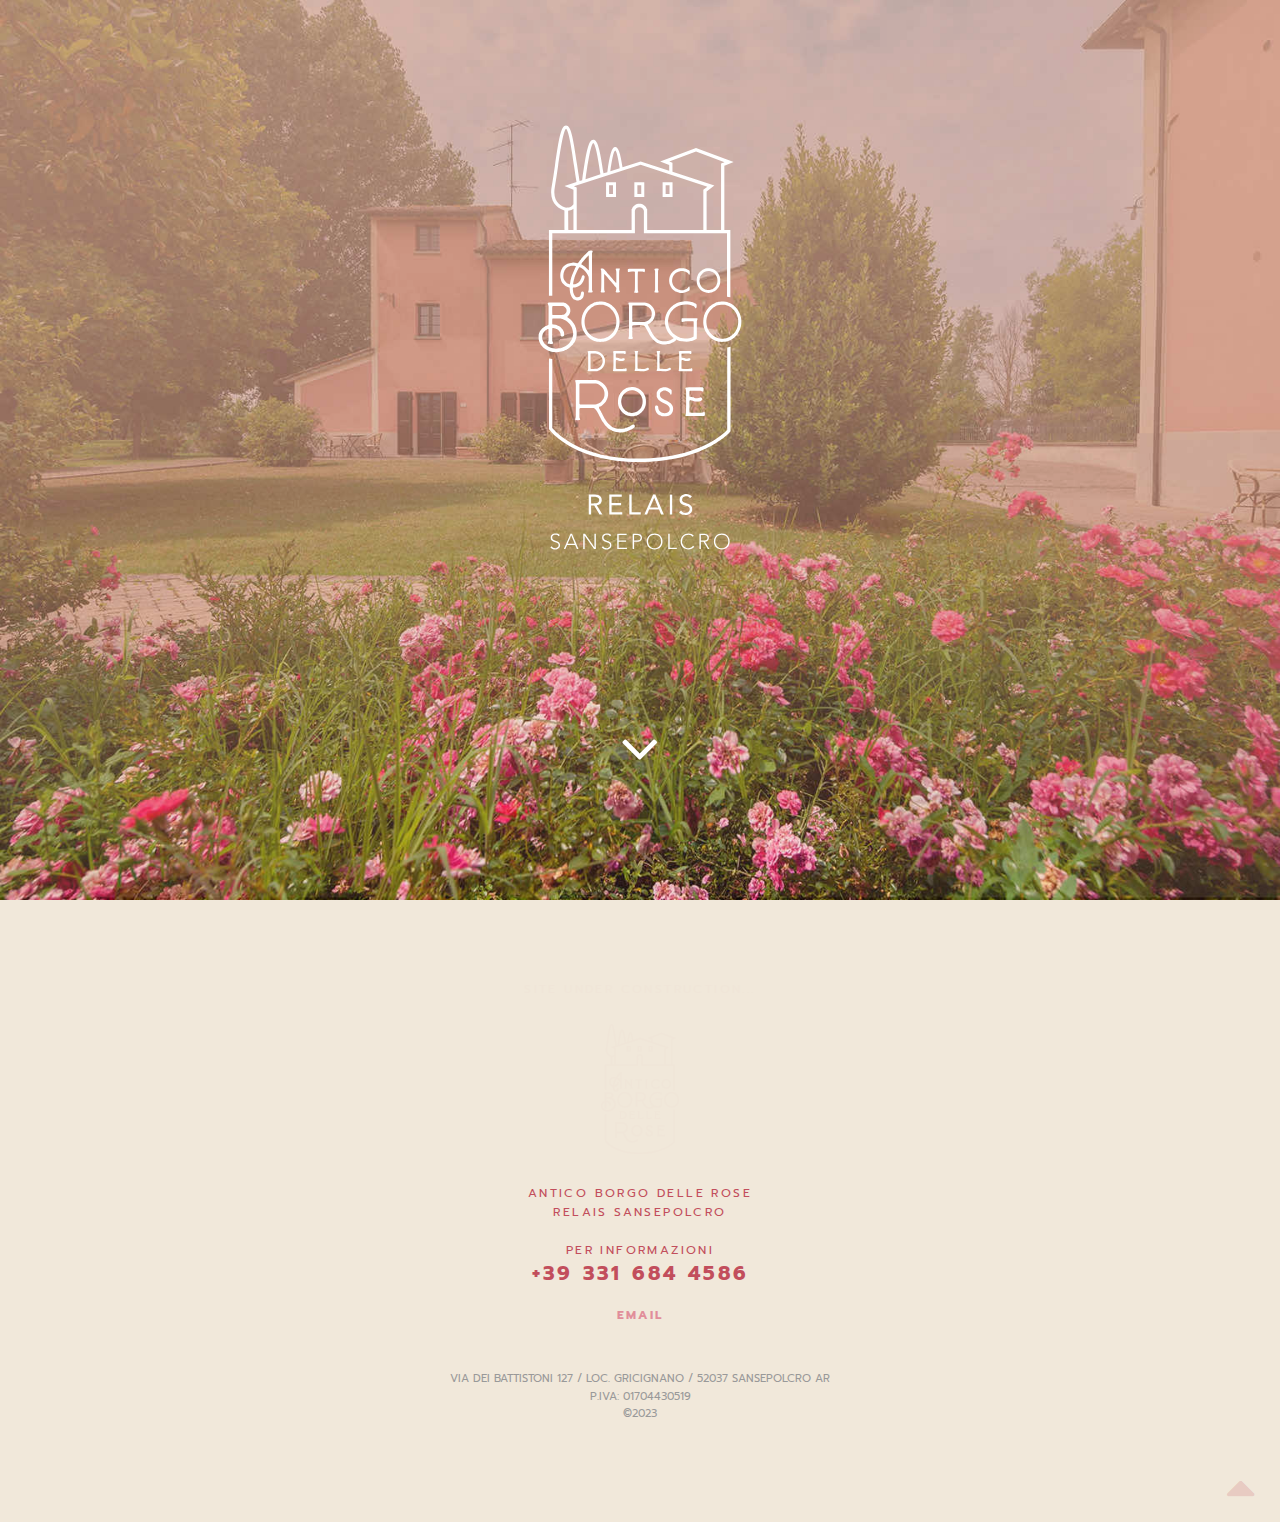
==== index.html @ 272c1747 "Update index.html" ====
<!DOCTYPE html>
<!-- Change the value of lang="en" attribute if your website's language is not English.
You can find the code of your language here - https://www.w3schools.com/tags/ref_language_codes.asp -->
<html lang="en">
    <head>
        <title>Antico Borgo delle Rose | Relais Sansepolcro</title>
        <meta name="description" content="Antico Borgo delle Rose | Relais Sansepolcro">
        <meta charset="utf-8">
        <meta name="author" content="https://anticoborgodellerose.com">
        <!--[if IE]><meta http-equiv='X-UA-Compatible' content='IE=edge,chrome=1'><![endif]-->
        <meta name="viewport" content="width=device-width, initial-scale=1.0" />
        
        <!-- Favicons -->
        <link rel="shortcut icon" href="images/ANTICO-BORGO-DELLE-ROSE/Antico-borgo-delle-rose.ico">

        <!-- CSS -->
        <link rel="stylesheet" href="css/bootstrap.min.css">
        <link rel="stylesheet" href="css/style.css">
        <link rel="stylesheet" href="css/style-responsive.css">
        <link rel="stylesheet" href="css/animate.min.css">
        <link rel="stylesheet" href="css/vertical-rhythm.min.css">
        <link rel="stylesheet" href="css/owl.carousel.css">
        <link rel="stylesheet" href="css/magnific-popup.css">
<style>
@import url('https://fonts.googleapis.com/css2?family=Prompt:wght@100;200;300;400;500&display=swap');
</style>
    </head>
    <body class="appear-animate">
        
        <!-- Page Loader -->        
        <div class="page-loader">
            <div class="loader">Loading...</div>
        </div>
        <!-- End Page Loader -->

        <!-- Skip to Content -->
        <a href="#main" class="btn skip-to-content">Skip to Content</a>
        <!-- End Skip to Content -->
        
        <!-- Page Wrap -->
        <div class="page" id="top">
            
            <main id="main">
            
                <!-- Home Section -->
                <section class="home-section bg-dark-alfa-0 parallax-2" data-background="images/ANTICO-BORGO-DELLE-ROSE/Background-antico-borgo-delle-rose-Y.png">
                    <div class="js-height-full">
                        
                        <!-- Hero Content -->
                        <div class="home-content container">
                            <div class="home-text">
                                <div class="hs-cont local-scroll">

                                        <a href="#bottom"><img src="images/ANTICO-BORGO-DELLE-ROSE/Antico-borgo-delle-rose-WHITEIT.svg" class="LOGO img-fluid mb-60" alt="Antico Borgo delle Rose" title="Antico Borgo delle Rose" /></a>
                                    
                                    <!-- Headings -->
                                    <div class="hs-wrap">

                                        <div class="hs-line-2 font-alt mb-10 local-scroll">
                                            <a href="#bottom" class="WHITE"><i class="fa fa-angle-down"></i><span class="sr-only">Scroll to footer</span></a>
                 </div>
                                        <!-- End Top Link -->
                                        
                                    </div>
                                    <!-- End Headings -->
                                    
                                </div>
                            </div>
                        </div>
                        <!-- End Hero Content -->
                        
                    </div>
                </section>
                <!-- End Home Section -->
            
            </main>
            
            <!-- Foter -->
            <footer class="page-section bg-beige footer pb-80 pt-80">
                <div class="container">
                    
                    <!-- Footer Logo -->
                    <div class="local-scroll mb-30 wow fadeInUp" data-wow-duration="1.5s">

                        <div class="footer-copy font-alt pb-20">SITE UNDER CONSTRUCTION...</div>
                        <a href="#top"><img src="images/ANTICO-BORGO-DELLE-ROSE/Antico-borgo-delle-rose-REDIT.svg" width="78" height="36" alt="Company logo" /><span class="sr-only">Scroll to the top of the page</span></a>
                    </div>
                    <!-- End Footer Logo -->
                    
                    <!-- Footer Text -->
                    <div class="footer-text">
                        
                        <!-- Copyright -->
                        <div class="footer-copy font-alt pb-40">
                            Antico Borgo delle Rose<br/>
                            Relais Sansepolcro<br/><br/>
                            PER INFORMAZIONI<br/>
                            <a href="tel:+393316844586"><strong class="hs-line-15">+39 331 684 4586</strong></a><br/><br/>
                            <a href="mailto:sferreira@anticoborgodellerose.com"><strong>EMAIL</strong></a>
                        </div>
                        <!-- End Copyright -->
                        
                        <div class="footer-made">
                            VIA DEI BATTISTONI 127 / LOC. GRICIGNANO / 52037 SANSEPOLCRO AR<br/>
                            P.IVA: 01704430519<br/>
                            ©2023
                        </div>
                        
                    </div>
                    <!-- End Footer Text --> 
                    
                 </div>
                 <div id="bottom">&nbsp;</div>
                 
                 <!-- Top Link -->
                 <div class="local-scroll">
                     <a href="#top" class="link-to-top"><i class="fa fa-caret-up"></i><span class="sr-only">Scroll to top</span></a>
                 </div>
                 <!-- End Top Link -->
                 
            </footer>
            <!-- End Foter -->

        
        </div>
        <!-- End Page Wrap -->
        
        
        <!-- JS -->
        <script type="text/javascript" src="js/jquery.min.js"></script>
        <script type="text/javascript" src="js/jquery.easing.1.3.js"></script>
        <script type="text/javascript" src="js/bootstrap.bundle.min.js"></script>
        <script type="text/javascript" src="js/SmoothScroll.js"></script>
        <script type="text/javascript" src="js/jquery.scrollTo.min.js"></script>
        <script type="text/javascript" src="js/jquery.localScroll.min.js"></script>
        <script type="text/javascript" src="js/jquery.viewport.mini.js"></script>
        <script type="text/javascript" src="js/jquery.sticky.js"></script>
        <script type="text/javascript" src="js/jquery.parallax-1.1.3.js"></script>
        <script type="text/javascript" src="js/jquery.fitvids.js"></script>
        <script type="text/javascript" src="js/owl.carousel.min.js"></script>
        <script type="text/javascript" src="js/isotope.pkgd.min.js"></script>
        <script type="text/javascript" src="js/imagesloaded.pkgd.min.js"></script>
        <script type="text/javascript" src="js/jquery.magnific-popup.min.js"></script>
        <script type="text/javascript" src="js/wow.min.js"></script>
        <script type="text/javascript" src="js/masonry.pkgd.min.js"></script>
        <script type="text/javascript" src="js/morphext.js"></script>
        <script type="text/javascript" src="js/jquery.lazyload.min.js"></script>
        <script type="text/javascript" src="js/all.js"></script>
        <script type="text/javascript" src="js/contact-form.js"></script>
        <script type="text/javascript" src="js/jquery.ajaxchimp.min.js"></script>
        <!--[if lt IE 10]><script type="text/javascript" src="js/placeholder.js"></script><![endif]-->
        
    </body>
</html>
---- css/style.css ----
@charset "utf-8";
/*------------------------------------------------------------------
[Master Stylesheet]

Project: Rhythm
Version: 3.7.1
Last change: 3 August 2022
Primary use: MultiPurpose Template  
-------------------------------------------------------------------*/

@import "font-awesome.min.css";
@import "et-line.css";
@import url(https://fonts.googleapis.com/css?family=Open+Sans:400italic,700italic,400,300,700);
@import url(https://fonts.googleapis.com/css?family=Dosis:300,400,700);

/*------------------------------------------------------------------
[Table of contents]

1. Common styles
2. Page loader / .page-loader
3. Typography
4. Buttons
5. Forms fields
6. Home sections / .home-section
    6.1. Home content
    6.2. Scroll down icon
    6.3. Headings styles
7. Compact bar / .nav-bar-compact
8. Classic menu bar / .main-nav
9. Sections styles / .page-section, .small-section, .split-section
10. Alternative services / .alt-service-grid
11. Team / .team-grid
12. Features
13. Benefits (Process)
14. Counters
15. Portfolio / #portfolio
    15.1. Works filter
    15.2. Works grid
    15.3. Works full view
16. Banner section
17. Testimonial
    17.1. Logotypes
18. Post previews (news section)
19. Newsletter
20. Contact section
    20.1. Contact form
21. Bottom menu / .bot-menu
22. Google maps  /.google-map
23. Footer / .footer
24. Blog
    24.1. Pagination
    24.2. Comments
    24.3. Sidebar
25. Shop
26. Pricing
27. Shortcodes
    27.1. Owl Carousel
    27.2. Tabs
    27.3. Tabs minimal
    27.4. Alert messages
    27.5. Accordion
    27.6. Toggle
    27.7. Progress bars
    27.8. Font icons examples
    27.9. Intro page
28. Special demos
29. Skip to Content Link
30. Improve the readability
31. Wow animation fix
32. Morphext


/*------------------------------------------------------------------
# [Color codes]

# Black (active elements, links, text) #111
# Gray (text) #777
# Dark #111
# Dark Lighter #252525
# Gray BG #f4f4f4
# Gray BG Lighter #f8f8f8
# Mid grey #5f5f5f
# Borders #e9e9e9

# */


/*------------------------------------------------------------------
[Typography]

Body:               14px/1.6 "Open Sans", arial, sans-serif;
Headers:            Dosis, arial, sans-serif;
Serif:              "Times New Roman", Times, serif;
Section Title:      35px/1.3 "Open Sans", arial, sans-serif;
Section Heading:    24px/1.3 "Open Sans", arial, sans-serif;
Section Text:       15px/1.7 "Open Sans", arial, sans-serif;

-------------------------------------------------------------------*/


/* ==============================
   Common styles
   ============================== */
  
.align-center{ text-align:center !important; }
.align-left{ text-align:left !important;}
.align-right{ text-align:right !important; }
.text-justify{ text-align: justify !important; }
.left{float:left !important;}
.right{float:right !important;}
.relative{position:relative;}
.hidden{display:none;}
.inline-block{display:inline-block;}
.white{ color: #fff !important; }
.black{ color: #111 !important; }
.color{ color: #e41919 !important; }
.glass{ opacity: .5; };
.image-fullwidth img{
    width: 100%;
}
.stick-fixed{
    position: fixed !important;
    top: 0;
    left: 0;
}
.round{
    -webkit-border-radius: 2px !important;
    -moz-border-radius: 2px !important;
    border-radius: 2px !important;
}

::-moz-selection{ color: #fff; background:#000; }
::-webkit-selection{ color: #fff;    background:#000; }
::selection{ color: #fff;    background:#000; }

.animate, .animate *{
    -webkit-transition: all 0.27s cubic-bezier(0.000, 0.000, 0.580, 1.000);  
    -moz-transition: all 0.27s cubic-bezier(0.000, 0.000, 0.580, 1.000); 
    -o-transition: all 0.27s cubic-bezier(0.000, 0.000, 0.580, 1.000);
    -ms-transition: all 0.27s cubic-bezier(0.000, 0.000, 0.580, 1.000); 
    transition: all 0.27s cubic-bezier(0.000, 0.000, 0.580, 1.000);
}
.no-animate, .no-animate *{
    -webkit-transition: 0 none !important;  
    -moz-transition: 0 none !important;  
    -ms-transition: 0 none !important;
    -o-transition: 0 none !important;    
    transition:0 none !important;  
}

.shadow{
    -webkit-box-shadow: 0px 3px 50px rgba(0, 0, 0, .15);
    -moz-box-shadow: 0px 3px 50px rgba(0, 0, 0, .15);
    box-shadow: 0px 3px 50px rgba(0, 0, 0, .15);
}
.white-shadow{
    -webkit-box-shadow: 0px 0px 200px rgba(255, 255, 255, .2);
    -moz-box-shadow: 0px 0px 200px rgba(255, 255, 255, .2);
    box-shadow: 0px 0px 200px rgba(255, 255, 255, .2);
}

.clearlist, .clearlist li {
    list-style: none;
    padding: 0;
    margin: 0;
    background: none;
}

.full-wrapper {
    margin: 0 2%;
}
@media (min-width: 768px) {
    .container{
    	width: 750px;
    }
}
@media (min-width: 992px){ 
    .container{
        width: 970px;
    }
}
@media (min-width: 1200px){ 
    .container{
        width: 1170px;
    }
}
.container-fluid{
    max-width: 1170px;
    margin: 0 auto;
    padding: 0 20px;
    
    -webkit-box-sizing: border-box;
    -moz-box-sizing: border-box;
    box-sizing: border-box;
}
.container-1400{
    max-width: 1400px;
    margin: 0 auto;
    padding-left: 2%;
    padding-right: 2%;
    -webkit-box-sizing: border-box;
    -moz-box-sizing: border-box;
    box-sizing: border-box;
}
:root{
    scroll-behavior: auto;
}
html{
    overflow-y: scroll;
    -ms-overflow-style: scrollbar;
}
html, body{
    height: 100%;
    -webkit-font-smoothing: antialiased;
}
.page{
    overflow: hidden;
}

.body-masked{
    display: none;
    width: 100%;
    height: 100%;
    position: fixed;
    top: 0;
    left: 0;
    background: #fff url(../images/loader.gif) no-repeat center center;
    z-index: 100000;    
}

.mask-delay{
    -webkit-animation-delay: 0.75s;
    -moz-animation-delay: 0.75s;
    animation-delay: 0.75s;
}
.mask-speed{
    -webkit-animation-duration: 0.25s !important;
    -moz-animation-duration: 0.25s !important;
    animation-duration: 0.25s !important;
} 
iframe{
    border: none;
}
a, b, div, ul, li{
    -webkit-tap-highlight-color: rgba(0,0,0,0); 
    -webkit-tap-highlight-color: transparent; 
    -moz-outline-: none;
}
a:focus:not(.focus-visible),
a:active,
section:focus,
div:active,
div:focus{
    -moz-outline: none;
    outline: none;
}
a:focus.focus-visible,
button:focus.focus-visible,
div:focus.focus-visible{
    -moz-outline: 2px dotted #36a367 !important;
    outline: 2px dotted #36a367 !important;
    outline-offset: 0 !important;
}

img:not([draggable]), embed, object, video{
    max-width: 100%;
    height: auto;
}



/* ==============================
   Page loader
   ============================== */


.page-loader{
    display:block;
    width: 100%;
    height: 100%;
    position: fixed;
    top: 0;
    left: 0;
    background: #fefefe;
    z-index: 100000;    
}

.loader{
    width: 50px;
    height: 50px;
    position: absolute;
    top: 50%;
    left: 50%;
    margin: -25px 0 0 -25px;
    font-size: 10px;
    text-indent: -12345px;
    border-top: 1px solid rgba(0,0,0, 0.08);
    border-right: 1px solid rgba(0,0,0, 0.08);
    border-bottom: 1px solid rgba(0,0,0, 0.08);
    border-left: 1px solid rgba(0,0,0, 0.5);
  
    -webkit-border-radius: 50%;
    -moz-border-radius: 50%;
    border-radius: 50%;
  
    -webkit-animation: spinner 700ms infinite linear;
    -moz-animation: spinner 700ms infinite linear;
    -ms-animation: spinner 700ms infinite linear;
    -o-animation: spinner 700ms infinite linear;
    animation: spinner 700ms infinite linear;
    
    will-change: transform;
  
    z-index: 100001;
}

@-webkit-keyframes spinner {
  0% {
    -webkit-transform: rotate(0deg);
    -moz-transform: rotate(0deg);
    -ms-transform: rotate(0deg);
    -o-transform: rotate(0deg);
    transform: rotate(0deg);
  }

  100% {
    -webkit-transform: rotate(360deg);
    -moz-transform: rotate(360deg);
    -ms-transform: rotate(360deg);
    -o-transform: rotate(360deg);
    transform: rotate(360deg);
  }
}

@-moz-keyframes spinner {
  0% {
    -webkit-transform: rotate(0deg);
    -moz-transform: rotate(0deg);
    -ms-transform: rotate(0deg);
    -o-transform: rotate(0deg);
    transform: rotate(0deg);
  }

  100% {
    -webkit-transform: rotate(360deg);
    -moz-transform: rotate(360deg);
    -ms-transform: rotate(360deg);
    -o-transform: rotate(360deg);
    transform: rotate(360deg);
  }
}

@-o-keyframes spinner {
  0% {
    -webkit-transform: rotate(0deg);
    -moz-transform: rotate(0deg);
    -ms-transform: rotate(0deg);
    -o-transform: rotate(0deg);
    transform: rotate(0deg);
  }

  100% {
    -webkit-transform: rotate(360deg);
    -moz-transform: rotate(360deg);
    -ms-transform: rotate(360deg);
    -o-transform: rotate(360deg);
    transform: rotate(360deg);
  }
}

@keyframes spinner {
  0% {
    -webkit-transform: rotate(0deg);
    -moz-transform: rotate(0deg);
    -ms-transform: rotate(0deg);
    -o-transform: rotate(0deg);
    transform: rotate(0deg);
  }

  100% {
    -webkit-transform: rotate(360deg);
    -moz-transform: rotate(360deg);
    -ms-transform: rotate(360deg);
    -o-transform: rotate(360deg);
    transform: rotate(360deg);
  }
}



/* ==============================
   Typography
   ============================== */

body{
    color: #C24E5C;
    font-size: 14px;
    font-family: Prompt, arial, sans-serif;
    line-height: 1.6;    
    -webkit-font-smoothing: antialiased;
}

a{
    color: #C24E5C;
    text-decoration: underline;
}
a:hover{
    color: #F1E8DA;
    text-decoration: underline;
}

a.WHITE{
    color: #ffffff;
    text-decoration: underline;
}

h1,h2,h3,h4,h5,h6{
    margin-bottom: 1.3em;
    line-height: 1.4;
    font-weight: 400;
   
}
h1, .h1{
    font-size: 32px;
}
h2, .h2,{
    font-size: 28px;
}
h3, .h3{
    font-size: 24px;
}
h4, .h4{
    font-size: 18px;
}
h5, .h5{
    font-size: 14px;
}
h6, .h6{
    font-size: 12px;
    font-weight: 700;
}
p{
    margin: 0 0 2em 0;
}
ul, ol{
    margin: 0 0 1.5em 0;
}
blockquote{
    margin: 3em 0 3em 0;
    padding: 0;
    border: none;
    background: none;
    font-style: normal;
    line-height: 1.7;
    color: #777;
}
blockquote p{
    margin-bottom: 1em;
    font-size: 24px;
    font-weight: 300;
    font-style: normal;
    line-height: 1.6;
}
blockquote footer{    
    font-size: 11px;
    font-weight: 400;
    text-transform: uppercase;
    letter-spacing: 2px;
}
dl dt{
    margin-bottom: 5px;
}
dl dd{
    margin-bottom: 15px;
}
pre{
    background-color: #f9f9f9;
    border-color: #ddd;

}
hr{
    background-color: #000;
    opacity: .08;
}
hr.white{
    background-color: #fff
}
.uppercase{
    text-transform: uppercase;
    letter-spacing: 1px;
}
.font-alt{
    font-family: Prompt, arial, sans-serif;
    text-transform: uppercase;
    letter-spacing: 0.2em;
}
.serif{
    font-family: "Times New Roman", Times, serif;
    font-style: italic;
    font-weight: normal;
}
.normal{
    font-weight: normal;
}
.strong,
strong{
    font-weight: 700 !important;
}
.lead{
    margin: 1em 0 2em 0;
    font-size: 140%;
    line-height: 1.6;
}
.text{        
    font-size: 16px;
    font-weight: 300;
    color: #5f5f5f;
    line-height: 1.8;
}
.text h1,
.text h2,
.text h3,
.text h4,
.text h5,
.text h6{
    color: #111;
}

.dropcap{
    float: left;
    font-size: 3em;
    line-height: 1;
    padding: 2px 8px 2px 0;    
}

.table td{
    border-color: #ddd;
}
.table tr:first-child td{
    border-top: 1px solid #ddd;
}

.big-icon{
    display: block;
    width: 90px;
    height: 90px;
    margin: 0 auto 20px;
    border: 3px solid #fff;
    text-align: center;
    line-height: 88px;
    font-size: 32px;
    color: rgba(255,255,255, .97);
    
    -webkit-border-radius: 50%;
    -moz-border-radius: 50%;
    border-radius: 50%;
    
    -webkit-transition: all 0.27s cubic-bezier(0.000, 0.000, 0.580, 1.000);  
    -moz-transition: all 0.27s cubic-bezier(0.000, 0.000, 0.580, 1.000); 
    -o-transition: all 0.27s cubic-bezier(0.000, 0.000, 0.580, 1.000);
    -ms-transition: all 0.27s cubic-bezier(0.000, 0.000, 0.580, 1.000); 
    transition: all 0.27s cubic-bezier(0.000, 0.000, 0.580, 1.000);
}
.big-icon .fa-play{
    position: relative;
    left: 4px;
}
.big-icon.big-icon-rs{
    border: none;
    width: auto;
    height: auto;
    font-size: 96px;
}

.big-icon-link{
    display: inline-block;
    text-decoration: none;
}
.big-icon-link:hover{
    border-color: transparent !important;
}
.big-icon-link:hover .big-icon{
    border-color: #fff;
    color: #fff;
    
    -webkit-transition: 0 none !important;  
    -moz-transition: 0 none !important;  
    -ms-transition: 0 none !important;
    -o-transition: 0 none !important;    
    transition:0 none !important;  
}
.big-icon-link:active .big-icon{
    -webkit-transform: scale(0.99);
    -moz-transform: scale(0.99);
    -o-transform: scale(0.99);
    -ms-transform: scale(0.99);
    transform: scale(0.99);
}

.wide-heading{
    display: block;
    margin-bottom: 10px;
    font-size: 48px;
    font-weight: 400;
    letter-spacing: 0.4em;    
    text-align: center;
    text-transform: uppercase;
    opacity: .9;
    
    -webkit-transition: all 0.27s cubic-bezier(0.000, 0.000, 0.580, 1.000);  
    -moz-transition: all 0.27s cubic-bezier(0.000, 0.000, 0.580, 1.000); 
    -o-transition: all 0.27s cubic-bezier(0.000, 0.000, 0.580, 1.000);
    -ms-transition: all 0.27s cubic-bezier(0.000, 0.000, 0.580, 1.000); 
    transition: all 0.27s cubic-bezier(0.000, 0.000, 0.580, 1.000);
}

.big-icon-link:hover,
.big-icon-link:hover .wide-heading{
    color: #fff;
    text-decoration: none;
}
.sub-heading{
    font-size: 16px;
    font-style: italic;
    text-align: center;
    line-height: 1.3;
    color: rgba(255,255,255, .75);
}

.big-icon.black{
    color: #000;
    border-color: rgba(0,0,0, .75);
}
.big-icon-link:hover .big-icon.black{
    color: #000;
    border-color: #000;
}
.wide-heading.black{
    color: rgba(0,0,0, .87);
}
.big-icon-link.black:hover,
.big-icon-link:hover .wide-heading.black{
    color: #000;
    text-decoration: none;
}
.sub-heading.black{
    color: rgba(0,0,0, .75);
}



/* ==============================
   Buttons
   ============================== */
  
.btn-mod,
a.btn-mod{
    -webkit-box-sizing: border-box;
    -moz-box-sizing: border-box;
    box-sizing: border-box;
    padding: 4px 13px;
    color: #fff;
    background: rgba(34,34,34, .9);
    border: 2px solid transparent;
    font-size: 11px;
    font-weight: 400;
    text-transform: uppercase;
    text-decoration: none;
    letter-spacing: 2px;
    
    -webkit-border-radius: 0;
    -moz-border-radius: 0;
    border-radius: 0;
    
    -webkit-box-shadow: none;
    -moz-box-shadow: none;
    box-shadow: none;
    
    -webkit-transition: all 0.2s cubic-bezier(0.000, 0.000, 0.580, 1.000);  
    -moz-transition: all 0.2s cubic-bezier(0.000, 0.000, 0.580, 1.000); 
    -o-transition: all 0.2s cubic-bezier(0.000, 0.000, 0.580, 1.000);
    -ms-transition: all 0.2s cubic-bezier(0.000, 0.000, 0.580, 1.000); 
    transition: all 0.2s cubic-bezier(0.000, 0.000, 0.580, 1.000);
}
.btn-mod:hover,
.btn-mod:focus,
a.btn-mod:hover,
a.btn-mod:focus{
    font-weight: 400;
    color: rgba(255,255,255, .85);
    background: rgba(0,0,0, .7);
    text-decoration: none;
    outline: none;
    border-color: transparent;    
    -webkit-box-shadow: none;
    box-shadow: none;
}
.btn-mod:active{
    cursor: pointer !important;
    outline: none !important;
}

.btn-mod.btn-small{
    height: auto;
    padding: 6px 17px;
    font-size: 11px;
    letter-spacing: 1px;
} 
.btn-mod.btn-medium{
    height: auto;
    padding: 8px 37px;
    font-size: 12px;
} 
.btn-mod.btn-large{
    height: auto;
    padding: 12px 45px;
    font-size: 13px;
} 

.btn-mod.btn-glass{
    color: rgba(255,255,255, .75);
    background: rgba(0,0,0, .40);
}
.btn-mod.btn-glass:hover,
.btn-mod.btn-glass:focus{
    color: rgba(255,255,255, 1);
    background: rgba(0,0,0, 1);
}

.btn-mod.btn-border{
    color: #151515;
    border: 2px solid #151515;
    background: transparent;
}
.btn-mod.btn-border:hover,
.btn-mod.btn-border:focus{
    color: #fff;
    border-color: transparent;
    background: #000;
}

.btn-mod.btn-border-c{
    color: #e41919;
    border: 2px solid #e41919;
    background: transparent;
}
.btn-mod.btn-border-c:hover,
.btn-mod.btn-border-c:focus{
    color: #fff;
    border-color: transparent;
    background: #e41919;
}

.btn-mod.btn-border-w{
    color: #fff;
    border: 2px solid rgba(255,255,255, .75);
    background: transparent;
}
.btn-mod.btn-border-w:hover,
.btn-mod.btn-border-w:focus{
    color: #111;
    border-color: transparent;
    background: #fff;
}

.btn-mod.btn-w{
    color: #111;
    background: rgba(255,255,255, .8);
}
.btn-mod.btn-w:hover,
.btn-mod.btn-w:focus{
    color: #111;
    background: #fff;
}

.btn-mod.btn-w-color{
    color: #e41919;
    background: #fff;
}
.btn-mod.btn-w-color:hover,
.btn-mod.btn-w-color:focus{
    color: #151515;
    background: #fff;
}

.btn-mod.btn-gray{
    color: #777;
    background: #e5e5e5;
}
.btn-mod.btn-gray:hover,
.btn-mod.btn-gray:focus{
    color: #444;
    background: #d5d5d5;
}

.btn-mod.btn-color{
    color: #fff;
    background: #e41919;
}
.btn-mod.btn-color:hover,
.btn-mod.btn-color:focus{
    color: #fff;
    background: #e41919;
    opacity: .85;
}

.btn-mod.btn-circle{
    -webkit-border-radius: 30px;
    -moz-border-radius: 30px;
    border-radius: 30px;
}
.btn-mod.btn-round{
    -webkit-border-radius: 2px;
    -moz-border-radius: 2px;
    border-radius: 2px;
}
.btn-icon{
    position: relative;
    border: none;
    overflow: hidden;
}
.btn-icon.btn-small{
    overflow: hidden;
}
.btn-icon > span{
    width: 100%;
    height: 50px;
    line-height: 50px;
    margin-top: -25px;
    position: absolute;
    top: 50%;
    left: 0;
    color: #777;
    font-size: 48px;
    opacity: .2;
    
    -webkit-transition: all 0.2s cubic-bezier(0.000, 0.000, 0.580, 1.000);  
    -moz-transition: all 0.2s cubic-bezier(0.000, 0.000, 0.580, 1.000); 
    -o-transition: all 0.2s cubic-bezier(0.000, 0.000, 0.580, 1.000);
    -ms-transition: all 0.2s cubic-bezier(0.000, 0.000, 0.580, 1.000); 
    transition: all 0.2s cubic-bezier(0.000, 0.000, 0.580, 1.000);
}
.btn-icon:hover > span{
    opacity: 0;
    
    -webkit-transform: scale(2);
    -moz-transform: scale(2);
    -o-transform: scale(2);
    -ms-transform: scale(2);
    transform: scale(2);
}
.btn-icon > span.white{
    color: #fff;
}
.btn-icon > span.black{
    color: #000;
}
.btn-full{
    width: 100%;
}


/* ==============================
   Forms fields
   ============================== */

.form input[type="text"],
.form input[type="email"],
.form input[type="number"],
.form input[type="url"],
.form input[type="search"],
.form input[type="tel"],
.form input[type="password"],
.form input[type="date"],
.form input[type="color"],
.form select{
    display: inline-block;
    height: 27px;
    vertical-align: middle;
    font-size: 11px;
    font-weight: 400;
    text-transform: uppercase;
    letter-spacing: 1px;
    color: #777;
    border: 1px solid rgba(0,0,0, .1);
    padding-left: 7px;
    padding-right: 7px;
    
    -webkit-border-radius: 0.1px;
    -moz-border-radius: 0.1px;
    border-radius: 0.1px;
    
    -webkit-box-shadow: none;
    -moz-box-shadow: none;
    box-shadow: none;
    
    -moz-box-sizing: border-box;
    -webkit-box-sizing: border-box;
    box-sizing: border-box;
    
    -webkit-transition: all 0.2s cubic-bezier(0.000, 0.000, 0.580, 1.000);  
    -moz-transition: all 0.2s cubic-bezier(0.000, 0.000, 0.580, 1.000); 
    -o-transition: all 0.2s cubic-bezier(0.000, 0.000, 0.580, 1.000);
    -ms-transition: all 0.2s cubic-bezier(0.000, 0.000, 0.580, 1.000); 
    transition: all 0.2s cubic-bezier(0.000, 0.000, 0.580, 1.000);
    
    appearance: auto;
    -moz-appearance: auto;
    -webkit-appearance: auto;
}
.form select{
    font-size: 12px;
}
.form select[multiple]{
    height: auto;
}
.form input[type="text"]:hover,
.form input[type="email"]:hover,
.form input[type="number"]:hover,
.form input[type="url"]:hover,
.form input[type="search"]:hover,
.form input[type="tel"]:hover,
.form input[type="password"]:hover,
.form input[type="date"]:hover,
.form input[type="color"]:hover,
.form select:hover{
    border-color: rgba(0,0,0, .2);
}
.form input[type="text"]:focus,
.form input[type="email"]:focus,
.form input[type="number"]:focus,
.form input[type="url"]:focus,
.form input[type="search"]:focus,
.form input[type="tel"]:focus,
.form input[type="password"]:focus,
.form input[type="date"]:focus,
.form input[type="color"]:focus,
.form select:focus{
    color: #111;
    border-color: rgba(0,0,0, .7);    
    -webkit-box-shadow: 0 0 3px rgba(0,0,0, .3);
    -moz-box-shadow: 0 0 3px rgba(0,0,0, .3);
    box-shadow: 0 0 3px rgba(0,0,0, .3);
    outline: none;
}
.form input[type="text"].input-lg,
.form input[type="email"].input-lg,
.form input[type="number"].input-lg,
.form input[type="url"].input-lg,
.form input[type="search"].input-lg,
.form input[type="tel"].input-lg,
.form input[type="password"].input-lg,
.form input[type="date"].input-lg,
.form input[type="color"].input-lg,
.form select.input-lg{
    height: 48px;
    padding-left: 15px;
    padding-right: 15px;
    font-size: 13px;
}
.form input[type="text"].input-md,
.form input[type="email"].input-md,
.form input[type="number"].input-md,
.form input[type="url"].input-md,
.form input[type="search"].input-md,
.form input[type="tel"].input-md,
.form input[type="password"].input-md,
.form input[type="date"].input-md,
.form input[type="color"].input-md,
.form select.input-md{
    height: 39px;
    padding-left: 13px;
    padding-right: 13px;
    font-size: 12px;
}
.form input[type="text"].input-sm,
.form input[type="email"].input-sm,
.form input[type="number"].input-sm,
.form input[type="url"].input-sm,
.form input[type="search"].input-sm,
.form input[type="tel"].input-sm,
.form input[type="password"].input-sm,
.form input[type="date"].input-sm,
.form input[type="color"].input-sm,
.form select.input-sm{
    height: 32px;
    padding-left: 10px;
    padding-right: 10px;
}
.form textarea{
    font-size: 12px;
    font-weight: 400;
    text-transform: uppercase !important;
    letter-spacing: 1px;
    color: #777;
    border-color: rgba(0,0,0, .1);
    outline: none;
    
    -webkit-box-shadow: none;
    -moz-box-shadow: none;
    box-shadow: none;
    
    -webkit-border-radius: 0;
    -moz-border-radius: 0;
    border-radius: 0;
}
.form textarea:hover{
    border-color: rgba(0,0,0, .2);
}
.form textarea:focus{
    color: #111;
    border-color: rgba(0,0,0, .7);
    -webkit-box-shadow: 0 0 3px rgba(21,21,21, .3);
    -moz-box-shadow: 0 0 3px rgba(21,21,21, .3);
    box-shadow: 0 0 3px rgba(21,21,21, .3);
}

.form .form-group{
    margin-bottom: 10px;
}

.form input.error{
    border-color: #e41919;
}
.form div.error{
    margin-top: 20px;
    padding: 13px 20px;
    text-align: center;
    background: rgba(228,25,25, .75);
    color: #fff;
}
.form div.error a,
.form div.error a:hover{
    color: #fff;
}
.form div.success{
    margin-top: 20px;
    padding: 13px 20px;
    text-align: center;
    background: rgba(50,178,95, .75);
    color: #fff;
}

.form-tip{
    font-size: 11px;
    color: #aaa;
}
.form-tip .fa{
    font-size: 12px;
}


/* ==============================
   Home sections
   ============================== */
  
/*
 * Header common styles
 */

.home-section{
    width: 100%;
    display: block;    
    position: relative;
    overflow: hidden;
    background-repeat: no-repeat;
    background-attachment: fixed;
    background-position: center center;
    -webkit-background-size: cover;
    -moz-background-size: cover;
    -o-background-size: cover;
    background-size: cover;
}

.home-content{
    display: table;
    width: 100%;
    height: 100%;
    text-align: center;
}


/* Home content */

.home-content{
    position: relative;
}
.home-text{
    display: table-cell;
    height: 100%;
    vertical-align: middle;
}

/* Scroll down icon */

@-webkit-keyframes scroll-down-anim {
    0%{ bottom: 2px; }
    50%{ bottom: 7px; }
    100%{ bottom: 2px; }
}
@-moz-keyframes scroll-down-anim {
    0%{ bottom: 2px; }
    50%{ bottom: 7px; }
    100%{ bottom: 2px; }
}
@-o-keyframes scroll-down-anim {
    0%{ bottom: 2px; }
    50%{ bottom: 7px; }
    100%{ bottom: 2px; }
}
@keyframes scroll-down-anim {
    0%{ bottom: 2px; }
    50%{ bottom: 7px; }
    100%{ bottom: 2px; }
}

.scroll-down{
    width: 40px;
    height: 40px;
    margin-left: -20px;
    position: absolute;
    bottom: 20px;
    left: 50%;
    text-align: center;
    text-decoration: none;
    
    -webkit-transition: all 500ms cubic-bezier(0.250, 0.460, 0.450, 0.940); 
    -moz-transition: all 500ms cubic-bezier(0.250, 0.460, 0.450, 0.940); 
    -o-transition: all 500ms cubic-bezier(0.250, 0.460, 0.450, 0.940); 
    transition: all 500ms cubic-bezier(0.250, 0.460, 0.450, 0.940); 

}

.scroll-down:before{
    display: block;
    content: "";
    width: 20px;
    height: 20px;
    margin: 0 0 0 -10px;
    position: absolute;
    bottom: 0;
    left: 50%;
    background: #fff;
    
    -webkit-border-radius: 2px;
    -moz-border-radius: 2px;
    border-radius: 2px;
    
    -webkit-transform: rotate(45deg);
    -moz-transform: rotate(45deg);
    -o-transform: rotate(45deg);
    -ms-transform: rotate(45deg);
    transform: rotate(45deg);
    
    -webkit-transition: all 500ms cubic-bezier(0.250, 0.460, 0.450, 0.940); 
    -moz-transition: all 500ms cubic-bezier(0.250, 0.460, 0.450, 0.940); 
    -o-transition: all 500ms cubic-bezier(0.250, 0.460, 0.450, 0.940); 
    transition: all 500ms cubic-bezier(0.250, 0.460, 0.450, 0.940);
    
    z-index: 1;
}

.scroll-down:hover:before{
    opacity: .6;
}


.scroll-down-icon{
    display: block;
    width: 10px;
    height: 10px;
    margin-left: -5px;
    position: absolute;
    left: 50%;
    bottom: 4px;
    color: #111;
    font-size: 15px;

    -webkit-animation: scroll-down-anim 1s infinite;
    -moz-animation: scroll-down-anim 1s infinite;
    -o-animation: scroll-down-anim 1s infinite;
    animation: scroll-down-anim 1s infinite; 
    
   
   z-index: 2;
}


/*
 * HTML5 BG VIdeo
 */

.bg-video-wrapper{
    position: absolute;
    width: 100%;
    height: 100%;
    top: 0px;
    left: 0px;
    z-index: 0;
} 
.bg-video-overlay{
    position: absolute;
    width: 100%;
    height: 100%;
    top: 0px;
    left: 0px;
}
.bg-video-wrapper video{
    max-width: inherit;
    height: inherit;
    z-index: 0;
} 
a.bg-video-button-muted{
    display:block;
    width: 1em;
    height: 1em;
    position: absolute;
    bottom: 15px;
    left: 15px;    
    font-size: 28px;
    line-height: 1;
    color: #fff;  
    opacity: .75;    
    z-index: 1000;
}


/* 
 * Headings styles
 */


.hs-wrap{
    max-width: 570px;
    margin: 0 auto;
    padding:50px 30px 30px 30px;
    position: relative;
    text-align: center;    
    
    -moz-box-sizing: border-box;
    -webkit-box-sizing: border-box;
    box-sizing: border-box;
    
    border: none;
    background: none;
}

.hs-wrap-1{
    max-width: 350px;
    margin: 0 auto;
    position: relative;
    text-align: center;
    
    -moz-box-sizing: border-box;
    -webkit-box-sizing: border-box;
    box-sizing: border-box;
}

.hs-line-1{
    margin-top: 0;
    position: relative;
    text-transform: uppercase;
    font-size: 30px;
    font-weight: 100;
    letter-spacing: 51px;
    color: #fff;
    opacity: .9;
}
.hs-line-2{
    margin-top: 0;
    position: relative;
    font-size: 62px;
    font-weight: 200;
    text-transform: uppercase;
    letter-spacing: 0em;
    line-height: 1.3;
    color: rgba(255,255,255, .85);
}
.hs-line-3{
    margin-top: 0;
    position: relative;
    font-size: 13px;
    font-weight: 700;
    text-transform: uppercase;
    letter-spacing: 2px;
    color: rgba(255,255,255, .7);
}

.hs-line-4{
    margin-top: 0;
    position: relative;
    font-size: 14px;
    font-weight: 400;
    text-transform: uppercase;
    letter-spacing: 3px;
    color: rgba(255,255,255, .85);
}
.hs-line-5{
    margin-top: 0;
    position: relative;
    font-size: 62px;
    font-weight: 400;
    line-height: 1.2;
    text-transform: uppercase;
    letter-spacing: 0.32em;
    opacity: .85;
}
.hs-line-6{
    margin-top: 0;
    position: relative;
    font-size: 19px;
    font-weight: 300;
    line-height: 1.2;
    opacity: .35;
}
.hs-line-6.no-transp{
    opacity: 1;
}
.hs-line-7{
    margin-top: 0;
    position: relative;
    font-size: 64px;
    font-weight: 800;
    text-transform: uppercase;
    letter-spacing: 2px;
    line-height: 1.2;
}
.hs-line-8{
    margin-top: 0;
    position: relative;
    font-size: 16px;
    font-weight: 400;
    letter-spacing: 0.3em;
    line-height: 1.2;
    opacity: .75;
}
.hs-line-8.no-transp{
    opacity: 1;
}

.hs-line-9{
    margin-top: 0;
    position: relative;
    font-size: 96px;
    font-weight: 800;
    text-transform: uppercase;
    letter-spacing: 2px;
    line-height: 1.2;
}
.hs-line-10{
    margin-top: 0;
    display: inline-block;
    position: relative;
    padding: 15px 24px;
    background: rgba(0,0,0, .75);
    font-size: 12px;
    font-weight: 400;
    text-transform: uppercase;
    letter-spacing: 2px;
    color: rgba(255,255,255, .85);
}
.hs-line-10 > span{
    margin: 0 10px;
}
.hs-line-10.highlight{
    background: #e41919;
    opacity: .65;
}
.hs-line-10.transparent{
    background: none;
    color: #aaa;
    padding: 0;
}
.hs-line-11{
    margin-top: 0;
    position: relative;
    font-size: 30px;
    font-weight: 400;
    text-transform: uppercase;
    letter-spacing: 0.5em;
    line-height: 1.8;
    opacity: .9;
}
.hs-line-12{
    margin-top: 0;
    position: relative;
    font-size: 80px;
    font-weight: 400;
    line-height: 1.2;
    text-transform: uppercase;
    letter-spacing: 0.4em;
}
.hs-line-13{
    margin-top: 0;
    position: relative;
    font-size: 96px;
    font-weight: 400;
    line-height: 1;
    text-transform: uppercase;
    letter-spacing: 0.3em;
}
.hs-line-14{
    margin-top: 0;
    position: relative;
    font-size: 48px;
    font-weight: 400;
    line-height: 1.4;
    text-transform: uppercase;
    letter-spacing: 0.7em;
}
.hs-line-15{
    margin-top: 0;
    position: relative;
    font-size: 20px;
    font-weight: 200;
    text-transform: uppercase;
    letter-spacing: 0.15em;
    line-height: 1.3;
    color: #C24E5C;
}
.no-transp{
    opacity: 1 !important;
}

.fullwidth-galley-content{
    position: absolute;
    top: 0;
    left: 0;
    width: 100%;
    z-index: 25;
}

/* ==============================
   Top bar
   ============================== */
  
.top-bar{
    min-height: 40px;
    background: #fbfbfb;
    border-bottom: 1px solid rgba(0,0,0, .05);
    font-size: 11px;
    letter-spacing: 1px;
}

/*
 * Top links
 */

.top-links{
    list-style: none;
    margin: 0;
    padding: 0;
    text-transform: uppercase;
}
.top-links li{
    float: left;
    border-left: 1px solid rgba(0,0,0, .05);
}
.top-links li:last-child{
    border-right: 1px solid rgba(0,0,0, .05);
}
.top-links li .fa{
    font-size: 14px;
    position: relative;
    top: 1px;
}
.top-links li .tooltip{
    text-transform: none;
    letter-spacing: normal;
    z-index: 2003;
    
}
.top-links li a{
    display: block;
    min-width: 40px;
    height: 40px;
    line-height: 40px;
    padding: 0 10px;
    text-decoration: none;
    text-align: center;
    color: #999;
    
    -webkit-box-sizing: border-box;
    -moz-box-sizing: border-box;
    box-sizing: border-box;
    
    -webkit-transition: all 0.1s cubic-bezier(0.000, 0.000, 0.580, 1.000);  
    -moz-transition: all 0.1s cubic-bezier(0.000, 0.000, 0.580, 1.000); 
    -o-transition: all 0.1s cubic-bezier(0.000, 0.000, 0.580, 1.000);
    -ms-transition: all 0.1s cubic-bezier(0.000, 0.000, 0.580, 1.000); 
    transition: all 0.1s cubic-bezier(0.000, 0.000, 0.580, 1.000);
}
.top-links li a:hover{
    color: #555;
    background-color: rgba(0,0,0, .02);
}

/*
 * Top bar dark
 */

.top-bar.dark{
    background-color: #333;
    border-bottom: none;
}
.top-bar.dark .top-links li,
.top-bar.dark .top-links li:last-child{
    border-color: rgba(255,255,255, .07);
}
.top-bar.dark .top-links li a{
    color: #aaa;
}
.top-bar.dark .top-links li a:hover{
    color: #ccc;
    background-color: rgba(255,255,255, .05);
}


/* ==============================
   Classic menu bar
   ============================== */


/* Logo (in navigation panel)*/



.LOGO{ max-width: 240px !important;}

.nav-logo-wrap{
    float: left;
    margin-right: 20px;
}
.nav-logo-wrap .logo{
    display: flex;
    align-items: center;
    max-width: 118px;
    height: 75px;
    
    -webkit-transition: all 0.27s cubic-bezier(0.000, 0.000, 0.580, 1.000);  
    -moz-transition: all 0.27s cubic-bezier(0.000, 0.000, 0.580, 1.000); 
    -o-transition: all 0.27s cubic-bezier(0.000, 0.000, 0.580, 1.000);
    -ms-transition: all 0.27s cubic-bezier(0.000, 0.000, 0.580, 1.000); 
    transition: all 0.27s cubic-bezier(0.000, 0.000, 0.580, 1.000);
}
.nav-logo-wrap .logo img{
    width: auto;
    max-height: 100%;
}
.nav-logo-wrap .logo:before,
.nav-logo-wrap .logo:after{
    display: none;
}
.logo,
a.logo:hover{
    font-family: Dosis, arial, sans-serif;
    font-size: 18px;
    font-weight: 400 !important;
    text-transform: uppercase;
    letter-spacing: 0.2em;
    text-decoration: none;
    color: rgba(0,0,0, .9);
}

/*
 * Desktop nav
 */

.main-nav{
    width: 100%;
    height: 75px !important;
    position: relative;
    top: 0;
    left: 0;
    text-align: left;
    background: rgba(255,255,255, .97);
    
    -webkit-box-shadow: 0 1px 0 rgba(0,0,0,.05);
    -moz-box-shadow: 0 1px 0 rgba(0,0,0,.05);
    box-shadow:  0 1px 0 rgba(0,0,0,.05);
    
    z-index: 1030;
    
    -webkit-transition: height 0.27s cubic-bezier(0.000, 0.000, 0.580, 1.000);  
    -moz-transition: height 0.27s cubic-bezier(0.000, 0.000, 0.580, 1.000); 
    -o-transition: height 0.27s cubic-bezier(0.000, 0.000, 0.580, 1.000);
    -ms-transition: height 0.27s cubic-bezier(0.000, 0.000, 0.580, 1.000); 
    transition: height 0.27s cubic-bezier(0.000, 0.000, 0.580, 1.000);
}


.small-height{
    height: 55px !important;
}
.small-height .inner-nav ul li a{
    height: 55px !important;
    line-height: 55px !important;
}
.inner-nav{
    display: inline-block;
    position: relative;
    float: right;
}
.inner-nav ul{
    float: right;
    margin: auto;
    font-size: 11px;
    font-weight: 400;
    letter-spacing: 1px;
    text-transform: uppercase;
    text-align: center;
    line-height: 1.3;
}
.inner-nav ul li {
    float: left;
    margin-left: 30px;
    position: relative;
}
.inner-nav ul li a{
    color: #777;
    letter-spacing: 2px;
    display: inline-block;
    -moz-box-sizing: border-box;
    -webkit-box-sizing: border-box;
    box-sizing: border-box;
    text-decoration: none;
    
    -webkit-transition: all 0.27s cubic-bezier(0.000, 0.000, 0.580, 1.000);  
    -moz-transition: all 0.27s cubic-bezier(0.000, 0.000, 0.580, 1.000); 
    -o-transition: all 0.27s cubic-bezier(0.000, 0.000, 0.580, 1.000);
    -ms-transition: all 0.27s cubic-bezier(0.000, 0.000, 0.580, 1.000); 
    transition: all 0.27s cubic-bezier(0.000, 0.000, 0.580, 1.000);
}
.inner-nav ul > li:first-child > a{

}  
.inner-nav ul li a:hover,
.inner-nav ul li a.active{
    color: #000;
    text-decoration: none;
}



/* Menu sub */

.mn-sub{
    display: none;
    width: 200px;
    position: absolute;
    top: 100%;
    left: 0;
    padding: 0;
    background: rgba(30,30,30, .97);
}
.mn-sub li{
    display: block;
    width: 100%;
    margin: 0 !important;
}
.inner-nav ul li .mn-sub li a{
    display: block;
    width: 100%;
    height: auto !important;
    line-height: 1.3 !important;
    position: relative;
    -moz-box-sizing: border-box;
    box-sizing: border-box;
    margin: 0;
    padding: 11px 15px;
    font-size: 13px;
    text-align: left;
    text-transform: none;    
    border-left: none;
    border-right: none;
    letter-spacing: 0;
    color: #b0b0b0 !important;
    outline-offset: -2px !important;
    cursor: pointer;
}

.mobile-on .mn-has-multi > li:last-child > a{
    border-bottom: 1px solid rgba(255,255,255, .065) !important;
}

.mn-sub li a:hover,
.inner-nav ul li .mn-sub li a:hover,
.mn-sub li a.active{
    background: rgba(255,255,255, .09);
    color: #f5f5f5 !important;
}

.mn-sub li ul{
    left: 100%;
    right: auto;
    top: 0;
    border-left: 1px solid rgba(255,255,255, .07);
}
.inner-nav > ul > li:last-child .mn-sub,
.inner-nav li .mn-sub.to-left{
    left: auto;
    right: 0;
}
.inner-nav > ul > li:last-child .mn-sub li ul,
.inner-nav > li:last-child .mn-sub li ul,
.inner-nav li .mn-sub li ul.to-left{
    left: auto;
    right: 100%;
    top: 0;
    border-left: none;
    border-right: 1px solid rgba(255,255,255, .07);
}
.mobile-on .inner-nav li:last-child .mn-sub li ul{
    left: auto;
    right: auto;
    top: 0;
}

.mn-wrap{
    padding: 8px;
}

/* Menu sub multi */

.mn-has-multi{
    width: auto !important;
    padding: 15px;
    text-align: left;
    white-space: nowrap;
}
.mn-sub-multi{
    width: 190px !important;
    overflow: hidden;
    white-space: normal;
    float: none !important;
    display: inline-block !important;
    vertical-align: top;
}
.mn-sub-multi > ul{
    width: auto;
    margin: 0;
    padding: 0;
    float: none;
}
.mn-group-title{
    font-weight: 700;
    text-transform: uppercase;
    color: #fff !important;
}
.mn-group-title:hover{
    background: none !important;
}

.mobile-on .mn-sub-multi > ul{
    left: auto;
    right: auto;
    border: none;
}
.mobile-on .mn-sub-multi{
    display: block;
    width: 100% !important;
}


.mobile-on .mn-sub-multi > ul > li:last-child > a{
    border: none !important;
}
.mobile-on .mn-sub:not(.mn-has-multi) > li:last-child > a{
    border: none !important;
}
.mobile-on .mn-sub-multi:last-child > ul{
    border-bottom: none !important;
}

/*
 * Mobile nav
 */

.mobile-on .desktop-nav{
    display: none;
    width: 100%;
    position: absolute;
    top: 100%;
    left: 0;
    padding: 0 15px;
    
    z-index: 100;    
}
.mobile-on .full-wrapper .desktop-nav{
    padding: 0;
}


.mobile-on .desktop-nav ul{
    width: 100%;
    float: none;
    background: rgba(18,18,18, .97);
    position: relative;
    overflow-x: hidden;
}
.mobile-on .desktop-nav > ul{
    overflow-y: auto;
}
.mobile-on .desktop-nav ul li{
    display: block;
    float: none !important;
    overflow: hidden;
}
.mobile-on .desktop-nav ul li ul{
    padding: 0;
    border-bottom: 1px solid rgba(255,255,255, .1);
}
.mobile-on .desktop-nav ul li a{
    display: block;
    width: 100%;
    height: 38px !important;
    line-height: 38px !important;
    position: relative;
    -webkit-box-sizing: border-box;
    -moz-box-sizing: border-box;
    box-sizing: border-box;
    padding: 0 10px;
    text-align: left;
    border-left: none;
    border-right: none;
    border-bottom: 1px solid rgba(255,255,255, .065);
    color: #999;
    letter-spacing: 1px;
    cursor: pointer;
}
.mobile-on .desktop-nav ul li a:hover,
.mobile-on .desktop-nav ul li a.active{
    background: rgba(255,255,255, .03);
    color: #ddd;
}
.mobile-on .desktop-nav ul li a:focus{
    outline-offset: -2px !important; 
}


/* Menu sub */

.mobile-on .mn-has-sub > .fa{
    display: block;
    width: 18px;
    height: 18px;
    font-size: 14px;
    line-height: 16px;
    position: absolute;
    top: 50%;
    right: 10px;
    margin-top: -8px;
    text-align: center;
    border: 1px solid rgba(255,255,255, .1);
    
    -webkit-border-radius: 50%;
    -moz-border-radius: 50%;
    border-radius: 50%;
}
.mobile-on .js-opened > .mn-has-sub > .fa{
    border-color: rgba(255,255,255, .4);
    line-height: 14px;
}
.mobile-on .inner-nav li{
    margin: 0 !important;
}
.mobile-on .mn-sub{
    display: none;
    opacity: 0;
    position: relative;
    left: 0 !important;
    right: 0;
    top: 0;
    bottom: 0;
    border-left: none !important;
    border-right: none !important;
    border-top: none ;
    z-index: 10;
}
.mobile-on .mn-sub li{
    padding-left: 10px;
}


.inner-nav li.js-opened .mn-sub{
    opacity: 1;
}


.mobile-nav{
    display: none;
    float: right;
    vertical-align: middle;
    font-size: 11px;
    font-weight: 400;
    text-transform: uppercase;
    border-left: 1px solid rgba(0,0,0, .05);
    border-right: 1px solid rgba(0,0,0, .05);
    cursor: pointer;
    
    -webkit-user-select: none;  
    -moz-user-select: none;     
    -ms-user-select: none;     
    -o-user-select: none;
    user-select: none;
    
    -webkit-transition: all 0.27s cubic-bezier(0.000, 0.000, 0.580, 1.000);  
    -moz-transition: all 0.27s cubic-bezier(0.000, 0.000, 0.580, 1.000); 
    -o-transition: all 0.27s cubic-bezier(0.000, 0.000, 0.580, 1.000);
    -ms-transition: all 0.27s cubic-bezier(0.000, 0.000, 0.580, 1.000); 
    transition: all 0.27s cubic-bezier(0.000, 0.000, 0.580, 1.000);
    
    -webkit-transition-property: background, color, height, line-height;
    -moz-transition-property: background, color, height, line-height;
    -o-transition-property: background, color, height, line-height;
    transition-property:  background, color, height, line-height;
}
.mobile-nav:hover,
.mobile-nav.active{
    background: #fff;
    color: #777;
}
.mobile-nav:active{
    -webkit-box-shadow: 0 0 35px rgba(0,0,0,.05) inset;
    -moz-box-shadow: 0 0 35px rgba(0,0,0,.05) inset;
    box-shadow: 0 0 35px rgba(0,0,0,.05) inset;
}
.no-js .mobile-nav{
    width: 55px;
    height: 55px;
}
.mobile-on .mobile-nav{
    display: table;
}
.mobile-nav .fa{
    height: 100%;
    display: table-cell;
    vertical-align: middle;
    text-align: center;
    font-size: 21px;
}

/* Menu sub multi */

.mobile-on .mn-has-multi{
    width: auto;
    padding: 0;
    text-align: left;
    white-space: normal;
    
}
.mobile-on .mn-sub{
    width: 100%;
    float: none;
    position: relative;
    overflow-x: hidden;
}

/*
 * Dark panel style
 */

.main-nav.dark{
    background-color: rgba(10,10,10, .95);
    
    -webkit-box-shadow: none;
    -moz-box-shadow: none;
    box-shadow:  none;
}
.main-nav.dark .inner-nav ul > li > a{
    color: rgba(255,255,255, .7);
}
.main-nav.dark .inner-nav ul > li > a:hover,
.main-nav.dark .inner-nav ul > li > a.active{
    color: #fff;
}

.main-nav.dark .mobile-nav{
    background-color: transparent;
    border-color: transparent;
    color: rgba(255,255,255, .9);
}
.main-nav.dark .mobile-nav:hover,
.main-nav.dark .mobile-nav.active{
    color: #fff;
}

.main-nav.mobile-on.dark .inner-nav{
    border-top: 1px solid rgba(100,100,100, .4);
}

.main-nav.dark .logo,
.main-nav.dark a.logo:hover{
    font-size: 18px;
    font-weight: 800;
    text-transform: uppercase;
    text-decoration: none;
    color: rgba(255,255,255, .9);
}

.main-nav.dark .mn-sub{    
    -webkit-box-shadow: none;
    -moz-box-shadow: none;
    box-shadow:  none;
}

.main-nav.dark .mn-soc-link{
    border: 1px solid rgba(255,255,255, .2);
}
.main-nav.dark .mn-soc-link:hover{
    border: 1px solid rgba(255,255,255, .3);
}

/*
 * Transparent panel style
 */

.main-nav.transparent{
    background: transparent !important;
}
.main-nav.js-transparent{
    -webkit-transition: all 0.27s cubic-bezier(0.000, 0.000, 0.580, 1.000);  
    -moz-transition: all 0.27s cubic-bezier(0.000, 0.000, 0.580, 1.000); 
    -o-transition: all 0.27s cubic-bezier(0.000, 0.000, 0.580, 1.000);
    -ms-transition: all 0.27s cubic-bezier(0.000, 0.000, 0.580, 1.000); 
    transition: all 0.27s cubic-bezier(0.000, 0.000, 0.580, 1.000);
}


/* 
 * Centered menu 
 */

.mn-centered{
    text-align: center;
}
.mn-centered .inner-nav{
    float: none;
}
.mn-centered .inner-nav > ul{
    float: none;
    display: inline-block;
    margin-left: auto;
    margin-right: auto;
}
.mn-centered .inner-nav > ul > li:first-child{
    margin-left: 0;
}
.mn-centered .mobile-nav{
    float: none;
    margin-left: auto;
    margin-right: auto;
}

/* 
 * Aligned left menu 
 */

.mn-align-left{

}
.mn-align-left .inner-nav{
    float: none;
    width: 100%;
}
.mn-align-left .inner-nav > ul{
    float: none;
    margin-left: auto;
    margin-right: auto;
}
.mn-align-left .inner-nav > ul > li:first-child{
    margin-left: 0;
}
.mn-align-left .mobile-nav{
    float: none;
    margin-left: auto;
    margin-right: auto;
}

/*
 * Menu social links
 */

.mn-soc-link{
    width: 34px;
    height: 34px;
    line-height: 33px;
    text-align: center;
    font-size: 12px;
    
    display: inline-block;
    border: 1px solid rgba(0,0,0, .1);
    
    -webkit-border-radius: 50%;
    -moz-border-radius: 50%;
    border-radius: 50%;
    
    -webkit-transition: all 0.27s cubic-bezier(0.000, 0.000, 0.580, 1.000);  
    -moz-transition: all 0.27s cubic-bezier(0.000, 0.000, 0.580, 1.000); 
    -o-transition: all 0.27s cubic-bezier(0.000, 0.000, 0.580, 1.000);
    -ms-transition: all 0.27s cubic-bezier(0.000, 0.000, 0.580, 1.000); 
    transition: all 0.27s cubic-bezier(0.000, 0.000, 0.580, 1.000);
}
.mn-soc-link:hover{
    border: 1px solid rgba(0,0,0, .25);
}
.main-nav .tooltip{
    font-size: 12x;
    text-transform: none;
    letter-spacing: 0;
}


/* ==============================
   Fullscreen menu
   ============================== */
 
 .fm-logo-wrap{
    position: absolute;
    top: 30px;
    left: 30px;
    height: 54px;
    z-index: 1030;
}
.fm-logo-wrap .logo{
    display: block;
    max-width: 200px;
    position: relative;
    top: 50%;  
    
    -webkit-transform: translateY(-50%);
    -moz-transform: translateY(-50%);
    -o-transform: translateY(-50%);
    -ms-transform: translateY(-50%);
    transform: translateY(-50%);
    
    -webkit-transition: all 0.27s cubic-bezier(0.000, 0.000, 0.580, 1.000);  
    -moz-transition: all 0.27s cubic-bezier(0.000, 0.000, 0.580, 1.000); 
    -o-transition: all 0.27s cubic-bezier(0.000, 0.000, 0.580, 1.000);
    -ms-transition: all 0.27s cubic-bezier(0.000, 0.000, 0.580, 1.000); 
    transition: all 0.27s cubic-bezier(0.000, 0.000, 0.580, 1.000);
} 
  
.fm-button{
    display: block;
    position: fixed;
    top: 30px;
    right: 30px;
    width: 54px;
    height: 54px;
    background: #111;
    opacity: .85;
    text-indent: -12345px;
    z-index: 1030;
    
    -webkit-border-radius: 50%;
    -moz-border-radius: 50%;
    border-radius: 50%;
    
    -webkit-transition: opacity 0.27s cubic-bezier(0.000, 0.000, 0.580, 1.000);  
    -moz-transition: opacity 0.27s cubic-bezier(0.000, 0.000, 0.580, 1.000); 
    -o-transition: opacity 0.27s cubic-bezier(0.000, 0.000, 0.580, 1.000);
    -ms-transition: opacity 0.27s cubic-bezier(0.000, 0.000, 0.580, 1.000); 
    transition: opacity 0.27s cubic-bezier(0.000, 0.000, 0.580, 1.000);
}
.fm-button:hover{
    opacity: 1;
}
.fm-button span{
    display: block;
    width: 22px;
    height: 2px;
    background: #fff;
    position: absolute;
    top: 50%;
    left: 50%;
    margin: -1px 0 0 -11px;
    
    -webkit-transition: all 0.07s cubic-bezier(0.000, 0.000, 0.580, 1.000);  
    -moz-transition: all 0.07s cubic-bezier(0.000, 0.000, 0.580, 1.000); 
    -o-transition: all 0.07s cubic-bezier(0.000, 0.000, 0.580, 1.000);
    -ms-transition: all 0.07s cubic-bezier(0.000, 0.000, 0.580, 1.000); 
    transition: all 0.07s cubic-bezier(0.000, 0.000, 0.580, 1.000);
}
.fm-button span:before,
.fm-button span:after{
    content: "";
    display: block;
    width: 100%;
    height: 2px;
    background: #fff;
    position: absolute;
    top: -6px;
    left: 0;

    -webkit-transition: top 0.07s cubic-bezier(0.000, 0.000, 0.580, 1.000), bottom 0.07s cubic-bezier(0.000, 0.000, 0.580, 1.000), -webkit-transform 0.2s cubic-bezier(0.000, 0.000, 0.580, 1.000) 0.07s;
    -moz-transition: top 0.07s cubic-bezier(0.000, 0.000, 0.580, 1.000), bottom 0.07s cubic-bezier(0.000, 0.000, 0.580, 1.000), -moz-transform 0.2s cubic-bezier(0.000, 0.000, 0.580, 1.000) 0.07s;
    -o-transition: top 0.07s cubic-bezier(0.000, 0.000, 0.580, 1.000), bottom 0.07s cubic-bezier(0.000, 0.000, 0.580, 1.000), -o-transform 0.2s cubic-bezier(0.000, 0.000, 0.580, 1.000) 0.07s;
    -ms-transition: top 0.07s cubic-bezier(0.000, 0.000, 0.580, 1.000), bottom 0.07s cubic-bezier(0.000, 0.000, 0.580, 1.000), -ms-transform 0.2s cubic-bezier(0.000, 0.000, 0.580, 1.000) 0.07s;
    transition: top 0.07s cubic-bezier(0.000, 0.000, 0.580, 1.000), bottom 0.07s cubic-bezier(0.000, 0.000, 0.580, 1.000), transform 0.2s cubic-bezier(0.000, 0.000, 0.580, 1.000) 0.07s;
}
.fm-button span:after{
    top: auto;
    bottom: -6px;
}

/* Active menu button */

.fm-button.active{
    background: #222;
    z-index: 2001;
}
.fm-button.active span{
    background: transparent;
}
.fm-button.active span:before{ 
    top: 0;   
    -webkit-transform: rotate(45deg);
    -moz-transform: rotate(45deg);
    -o-transform: rotate(45deg);
    -ms-transform: rotate(45deg);
    transform: rotate(45deg);
}
.fm-button.active span:after{    
    bottom: 0;
    -webkit-transform: rotate(-45deg);
    -moz-transform: rotate(-45deg); 
    -o-transform: rotate(-45deg);
    -ms-transform: rotate(-45deg);
    transform: rotate(-45deg);
}

/* Menu wrapper */

.fm-wrapper{
    display: none;
    width: 100%;
    height: 100%;
    position: fixed;
    top: 0;
    left: 0;
    padding: 50px 30px;
    overflow-x: hidden;
    overflow-y: auto;
    background: rgba(10,10,10, .97);
    z-index: 2000;
    
    -moz-box-sizing: border-box;
    -webkit-box-sizing: border-box;
    box-sizing: border-box;
}
.fm-wrapper-sub{
    display: table;
    width: 100%;
    height: 100%;
    opacity: 0;
    
    -webkit-transform: translateY(30px);
    -moz-transform: translateY(30px);
    -o-transform: translateY(30px);
    -ms-transform: translateY(30px);
    transform: translateY(30px);
    
    -webkit-transition: all 0.1s cubic-bezier(0.000, 0.000, 0.580, 1.000);  
    -moz-transition: all 0.1s cubic-bezier(0.000, 0.000, 0.580, 1.000); 
    -o-transition: all 0.1s cubic-bezier(0.000, 0.000, 0.580, 1.000);
    -ms-transition: all 0.1s cubic-bezier(0.000, 0.000, 0.580, 1.000); 
    transition: all 0.1s cubic-bezier(0.000, 0.000, 0.580, 1.000);
}
.fm-wrapper-sub.js-active{
    opacity: 1;
    -webkit-transform: translateY(0);
    -moz-transform: translateY(0);
    -o-transform: translateY(0);
    -ms-transform: translateY(0);
    transform: translateY(0);
}

.fm-wrapper-sub-sub{
    display: table-cell;
    text-align: center;
    vertical-align: middle;
}
.fm-menu-links,
.fm-menu-links ul{
    margin: 0;
    padding: 10px 0;
    line-height: 1.3;
    text-align: center;
}
.fm-menu-links ul.fm-sub{
    padding: 0;
}
.fm-menu-links a{
    display: block;
    position: relative;
    margin: 0;
    padding: 15px 20px;
    color: #999;
    font-size: 17px;
    letter-spacing: 2px;
    font-weight: 400;
    text-transform: uppercase;
    text-decoration: none;
    cursor: pointer;
    
    -webkit-tap-highlight-color: rgba(255,255,255, .1); 
    
    -webkit-transition: all 0.27s cubic-bezier(0.000, 0.000, 0.580, 1.000);  
    -moz-transition: all 0.27s cubic-bezier(0.000, 0.000, 0.580, 1.000); 
    -o-transition: all 0.27s cubic-bezier(0.000, 0.000, 0.580, 1.000);
    -ms-transition: all 0.27s cubic-bezier(0.000, 0.000, 0.580, 1.000); 
    transition: all 0.27s cubic-bezier(0.000, 0.000, 0.580, 1.000);
    
    z-index: 11;
}
.no-touch .fm-menu-links a:hover,
.fm-menu-links a:active,
.fm-menu-links li.js-opened > a{
    color: #d5d5d5;
    text-decoration: none;
}
.fm-menu-links li{
    margin: 0;
    padding: 0;
    position: relative;
}

.fm-menu-links li > a:active,
.fm-menu-links li.active > a,
.fm-menu-links li a.active{
    color: #f5f5f5;
}
.fm-menu-links li.js-opened:before{
    display: none;
}
.no-touch .fm-menu-links li.js-opened > a:hover,
.fm-menu-links li.js-opened > a:active{
    color: #fff;
}

.fm-has-sub{
    
}
.fm-has-sub .fa{
    font-size: 14px;
}
.js-opened > .fm-has-sub > .fa{
    color: #fff;
}
.fm-sub{
    display: none;
    opacity: 0;
    position: relative;
}
.fm-sub > li > a{
    padding-left: 20px;
    padding-right: 20px;
    padding-top: 5px;
    padding-bottom: 5px;
    font-size: 13px;
    font-weight: 400;
}

.fm-menu-links li.js-opened .fm-sub{
    opacity: 1;
}
.fm-search{
    width: 320px;
}
.fm-search input.search-field{
    background: transparent;
    color: #555;
    text-align: center;
    border: none;
    border-bottom: 1px solid rgba(255,255,255, .2);
}
.fm-search input.search-field:hover{
    border: none;
    border-bottom: 1px solid rgba(255,255,255, .4);
}
.fm-search input.search-field:focus{
    color: #999;
    border-color: rgba(255,255,255, .7);
}
.fm-search .search-button:hover{
    color: #fff;
}


/* Social links */

.fm-social-links{
    padding: 10px;
    font-size: 14px;
    text-align: center;
}
.fm-social-links > a{
    display: inline-block;
    margin: 0 2px;
    width: 34px;
    height: 34px;
    line-height: 34px;
    border: 1px solid rgba(255,255,255, .15);
    text-align: center;    
    text-decoration: none;
    color: #555;
    
    -webkir-border-radius: 50%; 
    -moz-border-radius: 50%; 
    border-radius: 50%; 
    
    -webkit-transition: all 0.27s cubic-bezier(0.000, 0.000, 0.580, 1.000);  
    -moz-transition: all 0.27s cubic-bezier(0.000, 0.000, 0.580, 1.000); 
    -o-transition: all 0.27s cubic-bezier(0.000, 0.000, 0.580, 1.000);
    -ms-transition: all 0.27s cubic-bezier(0.000, 0.000, 0.580, 1.000); 
    transition: all 0.27s cubic-bezier(0.000, 0.000, 0.580, 1.000);
}
.fm-social-links > a:hover{
    border-color: rgba(255,255,255, .3);
    color: #999;
}


/* ==============================
   Sections styles
   ============================== */

/*
 * Common
 */

.page-section,
.small-section{
    width: 100%;
    display: block;    
    position: relative;
    overflow: hidden;
    background-attachment: fixed;
    background-repeat: no-repeat;
    background-position: center center;
    
    -webkit-background-size: cover;
    -moz-background-size: cover;
    -o-background-size: cover;
    background-size: cover;
    
    -webkit-box-sizing: border-box;
    -moz-box-sizing: border-box;
    box-sizing: border-box;
    
    padding: 140px 0;
}
.small-section{
    padding: 70px 0;
}
.small-title{
    padding: 0;
    margin: 0 0 30px 0;
    text-transform: uppercase;
    font-size: 18px;
    font-weight: 300;
    letter-spacing: 0.3em;
}
.section-icon{
    margin-bottom: 7px;
    text-align: center;
    font-size: 32px;
}
.small-title .serif{
    text-transform: none;
    font-weight: 400;
}
.small-title.white{
    color: #fff;
}
.bg-scroll{
    background-attachment: scroll !important;
}
.bg-pattern{
    background-repeat: repeat;
    background-size: auto;
}
.bg-pattern-over:before,
.bg-pattern-over .YTPOverlay:after{
    content: " ";
    width: 100%;
    height: 100%;
    position: absolute;
    top: 0;
    left: 0;
    background-repeat: repeat;
    background-size: auto;
    background-image: url(../images/pattern-bg-2.png);
}
.bg-gray{
    background-color: #f4f4f4;
}
.bg-gray-lighter{
    background-color: #f8f8f8;
}
.bg-dark,
.bg-dark-lighter,
.bg-dark-alfa-30,
.bg-dark-alfa-50,
.bg-dark-alfa-70,
.bg-dark-alfa-90,
.bg-dark-alfa,
.bg-color,
.bg-color-lighter,
.bg-color-alfa-30,
.bg-color-alfa-50,
.bg-color-alfa-70,
.bg-color-alfa-90,
.bg-color-alfa{
    color: #fff;
}
.bg-dark a,
.bg-dark-lighter a,
.bg-dark-alfa-30 a,
.bg-dark-alfa-50 a,
.bg-dark-alfa-70 a,
.bg-dark-alfa-90 a,
.bg-dark-alfa a,
.bg-color a,
.bg-colorlighter a,
.bg-color-alfa-30 a,
.bg-color-alfa-50 a,
.bg-color-alfa-70 a,
.bg-color-alfa-90 a,
.bg-color-alfa a{
    color: rgba(255,255,255, .8);
    padding-bottom: 3px;
    
    -webkit-transition: all 0.27s cubic-bezier(0.000, 0.000, 0.580, 1.000);  
    -moz-transition: all 0.27s cubic-bezier(0.000, 0.000, 0.580, 1.000); 
    -o-transition: all 0.27s cubic-bezier(0.000, 0.000, 0.580, 1.000);
    -ms-transition: all 0.27s cubic-bezier(0.000, 0.000, 0.580, 1.000); 
    transition: all 0.27s cubic-bezier(0.000, 0.000, 0.580, 1.000);
}

.bg-dark a:hover,
.bg-dark-lighter a:hover,
.bg-dark-alfa-30 a:hover,
.bg-dark-alfa-50 a:hover,
.bg-dark-alfa-70 a:hover,
.bg-dark-alfa-90 a:hover,
.bg-dark-alfa a:hover,
.bg-color a:hover,
.bg-color-lighter a:hover,
.bg-color-alfa-30 a:hover,
.bg-color-alfa-50 a:hover,
.bg-color-alfa-70 a:hover,
.bg-color-alfa-90 a:hover,
.bg-color-alfa a:hover{
    color: rgba(255,255,255, 1);
    text-decoration: none;
}

.bg-color .text,
.bg-color-lighter .text,
.bg-color-alfa-30 .text,
.bg-color-alfa-50 .text,
.bg-color-alfa-70 .text,
.bg-color-alfa-90 .text,
.bg-color-alfa .text,
.bg-color .section-text,
.bg-color-lighter .section-text,
.bg-color-alfa-30 .section-text,
.bg-color-alfa-50 .section-text,
.bg-color-alfa-70 .section-text,
.bg-color-alfa-90 .section-text,
.bg-color-alfa .section-text{
    color: rgba(255,255,255, .75);
}

.bg-color .white,
.bg-color-lighter .white,
.bg-color-alfa-30 .white,
.bg-color-alfa-50 .white,
.bg-color-alfa-70 .white,
.bg-color-alfa-90 .white,
.bg-color-alfa .white{
    color: #fff;
}


.bg-dark{
    background-color: #111 !important;
}
.bg-dark-lighter{
    background-color: #252525;
}
.bg-dark-alfa:before,
.bg-dark-alfa .YTPOverlay:before{
    content: " ";
    width: 100%;
    height: 100%;
    position: absolute;
    top: 0;
    left: 0;
    background: rgba(17,17,17, .97);
}
.bg-dark-alfa-30:before,
.bg-dark-alfa-30 .YTPOverlay:before{
    content: " ";
    width: 100%;
    height: 100%;
    position: absolute;
    top: 0;
    left: 0;
    background: rgba(34,34,34, .3);
}
.bg-dark-alfa-50:before,
.bg-dark-alfa-50 .YTPOverlay:before{
    content: " ";
    width: 100%;
    height: 100%;
    position: absolute;
    top: 0;
    left: 0;
    background: rgba(34,34,34, .5);
}
.bg-dark-alfa-70:before,
.bg-dark-alfa-70 .YTPOverlay:before{
    content: " ";
    width: 100%;
    height: 100%;
    position: absolute;
    top: 0;
    left: 0;
    background: rgba(17,17,17, .7);
}
.bg-dark-alfa-90:before,
.bg-dark-alfa-90 .YTPOverlay:before{
    content: " ";
    width: 100%;
    height: 100%;
    position: absolute;
    top: 0;
    left: 0;
    background: rgba(3,3,3, .9);
}
.bg-light-alfa:before{
    content: " ";
    width: 100%;
    height: 100%;
    position: absolute;
    top: 0;
    left: 0;
    background: rgba(252,252,252, .97);
}
.bg-light-alfa-30:before,
.bg-light-alfa-30 .YTPOverlay:before{
    content: " ";
    width: 100%;
    height: 100%;
    position: absolute;
    top: 0;
    left: 0;
    background: rgba(252,252,252, .30);
}
.bg-light-alfa-50:before,
.bg-light-alfa-50 .YTPOverlay:before{
    content: " ";
    width: 100%;
    height: 100%;
    position: absolute;
    top: 0;
    left: 0;
    background: rgba(252,252,252, .50);
}
.bg-light-alfa-70:before,
.bg-light-alfa-70 .YTPOverlay:before{
    content: " ";
    width: 100%;
    height: 100%;
    position: absolute;
    top: 0;
    left: 0;
    background: rgba(252,252,252, .7);
}
.bg-light-alfa-90:before,
.bg-light-alfa-90 .YTPOverlay:before{
    content: " ";
    width: 100%;
    height: 100%;
    position: absolute;
    top: 0;
    left: 0;
    background: rgba(252,252,252, .9);
}
.bg-color{
    background-color: #e41919;
}
.bg-color-alfa:before,
.bg-color-alfa .YTPOverlay:before{
    content: " ";
    width: 100%;
    height: 100%;
    position: absolute;
    top: 0;
    left: 0;
    background: #e41919;
    opacity: .97;
}
.bg-color-alfa-30:before,
.bg-color-alfa-30 .YTPOverlay:before{
    content: " ";
    width: 100%;
    height: 100%;
    position: absolute;
    top: 0;
    left: 0;
    background: #e41919;
    opacity: .3;
}
.bg-color-alfa-50:before,
.bg-color-alfa-50 .YTPOverlay:before{
    content: " ";
    width: 100%;
    height: 100%;
    position: absolute;
    top: 0;
    left: 0;
    background: #e41919;
    opacity: .5;
}
.bg-color-alfa-70:before,
.bg-color-alfa-70 .YTPOverlay:before{
    content: " ";
    width: 100%;
    height: 100%;
    position: absolute;
    top: 0;
    left: 0;
    background: #e41919;
    opacity: .7;
}
.bg-color-alfa-90:before,
.bg-color-alfa-90 .YTPOverlay:before{
    content: " ";
    width: 100%;
    height: 100%;
    position: absolute;
    top: 0;
    left: 0;
    background: #e41919;
    opacity: .9;
}

.bg-orange{ background-color: #f47631 !important; }
.bg-yellow{  background-color: #ffce02 !important; }
.bg-cyan{ background-color: #27c5c3 !important; }
.bg-green{ background-color: #58bf44 !important; }
.bg-blue{ background-color: #43a5de !important; }
.bg-purple{ background-color: #375acc !important; }
.bg-red{ background-color: #e13939 !important; }
.bg-beige{ background-color: #F1E8DA !important; }

.section-title {
    margin-bottom: 15px;
    font-size: 18px;
    font-weight: 400;
    text-transform: uppercase;
    text-align: center;
    letter-spacing: 0.5em;
    line-height: 1.4;
}
.section-more{
    margin-top: 7px;
    color: #999;
    font-size: 11px;
    font-weight: 400;
    letter-spacing: 0.4em;
    text-decoration: none;
    
    -webkit-transition: all 0.27s cubic-bezier(0.000, 0.000, 0.580, 1.000);  
    -moz-transition: all 0.27s cubic-bezier(0.000, 0.000, 0.580, 1.000); 
    -o-transition: all 0.27s cubic-bezier(0.000, 0.000, 0.580, 1.000);
    -ms-transition: all 0.27s cubic-bezier(0.000, 0.000, 0.580, 1.000); 
    transition: all 0.27s cubic-bezier(0.000, 0.000, 0.580, 1.000);
}
.section-more:hover{
    text-decoration: none;
    color: #000;
 
}
.section-more .fa{
    font-size: 12px;
}

.section-heading {
    margin-bottom: 15px;
    font-size: 24px;
    font-weight: 400;
    text-transform: uppercase;
    text-align: center;
    letter-spacing: 0.5em;
    line-height: 1.3;
}
.section-line{
    width: 55px;
    height: 1px;
    margin: 30px auto;
    background: #111;
}
.section-text{
    font-size: 15px;
    font-weight: 300;
    color: #777;
    line-height: 1.7;
}
.section-text blockquote{
    margin-top: -5px;
}
.section-bot-image{
    margin: 140px 0 -140px;
    text-align: center;
    -webkit-backface-visibility: hidden;
    -webkit-transform: translateZ(0); 
}
.image-fullwidth img{
    width: 100%;
}

/* Breadcrumbs */

.mod-breadcrumbs{
    margin-top: -5px;
    font-size: 11px;
    font-weight: 400;
    letter-spacing: 0.4em;
    text-decoration: none;
    text-transform: uppercase;
    
    -webkit-transition: all 0.27s cubic-bezier(0.000, 0.000, 0.580, 1.000);  
    -moz-transition: all 0.27s cubic-bezier(0.000, 0.000, 0.580, 1.000); 
    -o-transition: all 0.27s cubic-bezier(0.000, 0.000, 0.580, 1.000);
    -ms-transition: all 0.27s cubic-bezier(0.000, 0.000, 0.580, 1.000); 
    transition: all 0.27s cubic-bezier(0.000, 0.000, 0.580, 1.000);
}
.mod-breadcrumbs span{
    opacity: .65;
}
.mod-breadcrumbs a{
    text-decoration: none;

}
.mod-breadcrumbs a:hover{
    text-decoration: none; 
}
.mod-breadcrumbs .fa{
    font-size: 12px;
}
.mod-breadcrumbs-mini{
    text-align: left;
}

.home-bot-image{
    width: 100%;
    position: absolute;
    bottom:0;
    left: 0;
    text-align: center;
}

.fixed-height-large,
.fixed-height-medium,
.fixed-height-small{
    -webkit-box-sizing: border-box;
    -moz-box-sizing: border-box;
    box-sizing: border-box;
}

.fixed-height-large{
    min-height: 800px;
}
.fixed-height-medium{
    min-height: 700px;
}
.fixed-height-small{
    min-height: 600px;
}


/*
 * Split section
 */

.split-section{
    width: 100%;
    display: block;    
    position: relative;
    overflow: hidden;
    background-attachment: fixed;
    background-repeat: no-repeat;
    background-position: center center;
    -webkit-background-size: cover;
    -moz-background-size: cover;
    -o-background-size: cover;
    background-size: cover;
}
.split-section-headings{    
    width: 50%;
    position: relative;
    overflow: hidden;
    text-align: center;
    
    -webkit-background-size: cover;
    -moz-background-size: cover;
    -o-background-size: cover;
    background-size: cover;
}
.ssh-table{
    width: 100%;
    min-height: 500px;
    display: table;
}
.ssh-cell{
    display: table-cell;    
    padding-left: 10px;
    padding-right: 10px;
    vertical-align: middle;
    
    -webkit-background-size: cover;
    -moz-background-size: cover;
    -o-background-size: cover;
    background-size: cover;
}

.split-section-content{
    width: 50%;
    position: relative;
    overflow: hidden;
    
    -webkit-background-size: cover;
    -moz-background-size: cover;
    -o-background-size: cover;
    background-size: cover;
}
.split-section-wrapper{
    padding: 0 80px;
}


/* ==============================
   Alternative services
   ============================== */

.alt-services-image{
    text-align: center;   
}
.alt-services-image > img{
    display: block;
    width: 100%;
}
.alt-service-item{
    margin: 0;
    position: relative;
    padding-left: 55px;
    padding-top: 3px;
    font-size: 13px;
    font-weight: 300;
    color: #777;
    
    -webkit-transform: perspective(500px) rotateX(0deg) rotateY(0deg) rotateZ(0deg);
    -moz-transform: perspective(500px) rotateX(0deg) rotateY(0deg) rotateZ(0deg);
    -o-transform: perspective(500px) rotateX(0deg) rotateY(0deg) rotateZ(0deg);
    -ms-transform: perspective(500px) rotateX(0deg) rotateY(0deg) rotateZ(0deg);
    transform: perspective(500px) rotateX(0deg) rotateY(0deg) rotateZ(0deg);
    
    -webkit-transition: all 0.3s cubic-bezier(0.000, 0.000, 0.580, 1.000);  
    -moz-transition: all 0.3s cubic-bezier(0.000, 0.000, 0.580, 1.000); 
    -o-transition: all 0.3s cubic-bezier(0.000, 0.000, 0.580, 1.000);
    -ms-transition: all 0.3s cubic-bezier(0.000, 0.000, 0.580, 1.000); 
    transition: all 0.3s cubic-bezier(0.000, 0.000, 0.580, 1.000);
}
.alt-service-icon{
    width: 40px;
    height: 40px;
    position: absolute;
    top: 0;
    left: 0;
    line-height: 40px;
    text-align: center;
    font-size: 28px;
    color: #111;
    
    -webkit-transition: all 0.17s cubic-bezier(0.000, 0.000, 0.580, 1.000);  
    -moz-transition: all 0.17s cubic-bezier(0.000, 0.000, 0.580, 1.000); 
    -o-transition: all 0.17s cubic-bezier(0.000, 0.000, 0.580, 1.000);
    -ms-transition: all 0.17s cubic-bezier(0.000, 0.000, 0.580, 1.000); 
    transition: all 0.17s cubic-bezier(0.000, 0.000, 0.580, 1.000);
}
.alt-services-title{
    margin: 0 0 10px 0;
    padding: 0;
    font-size: 15px;
    font-weight: 400;
    color: #111;
}



/* ==============================
   Team
   ============================== */

.team-grid{
    
}
.team-item{
    
}
.team-item-image{
    position: relative;
    overflow: hidden;
}
.team-item-image img{
    width: 100%;
}
.team-item-image:after{
    content: " ";
    display: block;
    width: 100%;
    height: 100%;
    position: absolute;
    top: 0;
    left: 0;
    background: transparent;
    
    z-index: 1;
    
    -webkit-transition: all 0.27s cubic-bezier(0.000, 0.000, 0.580, 1.000);  
    -moz-transition: all 0.27s cubic-bezier(0.000, 0.000, 0.580, 1.000); 
    -o-transition: all 0.27s cubic-bezier(0.000, 0.000, 0.580, 1.000);
    -ms-transition: all 0.27s cubic-bezier(0.000, 0.000, 0.580, 1.000); 
    transition: all 0.27s cubic-bezier(0.000, 0.000, 0.580, 1.000);
}

.team-item-detail{
    opacity: 0;
    width: 100%;
    position: absolute;
    top: 50%;
    left: 0;
    padding: 20px 23px 55px;
    font-size: 14px;
    font-weight: 300;
    color: #777;
    text-align: center;
    z-index: 2;
    
    -webkit-transform: translateY(-50%);
    -moz-transform: translateY(-50%);
    transform: translateY(-50%);
    
    -webkit-background-size: cover;
    -moz-background-size: cover;
    -o-background-size: cover;
    background-size: cover;
    
    -webkit-transition: all 0.27s cubic-bezier(0.000, 0.000, 0.580, 1.000);  
    -moz-transition: all 0.27s cubic-bezier(0.000, 0.000, 0.580, 1.000); 
    -o-transition: all 0.27s cubic-bezier(0.000, 0.000, 0.580, 1.000);
    -ms-transition: all 0.27s cubic-bezier(0.000, 0.000, 0.580, 1.000); 
    transition: all 0.27s cubic-bezier(0.000, 0.000, 0.580, 1.000);
}

.team-item-descr{
    color: #777;
    text-align:center;
    -webkit-transition: all 0.27s cubic-bezier(0.000, 0.000, 0.580, 1.000);  
    -moz-transition: all 0.27s cubic-bezier(0.000, 0.000, 0.580, 1.000); 
    -o-transition: all 0.27s cubic-bezier(0.000, 0.000, 0.580, 1.000);
    -ms-transition: all 0.27s cubic-bezier(0.000, 0.000, 0.580, 1.000); 
    transition: all 0.27s cubic-bezier(0.000, 0.000, 0.580, 1.000);
}

.team-item-name {
    margin-top: 23px;
    font-size: 15px;
    text-transform: uppercase;
    letter-spacing: 0.4em;
}
.team-item-role{
    margin-top: 4px;
    font-size: 12px;
    text-transform: uppercase;
    letter-spacing: 0.4em;
    color: #aaa;
}
.team-social-links{
    font-size: 14px;
    cursor: pointer;
}
.team-social-links a{
    display: inline-block;
    padding: 3px 7px;
    color: rgba(0,0,0, .4);
    
    -webkit-transition: all 0.27s cubic-bezier(0.000, 0.000, 0.580, 1.000);  
    -moz-transition: all 0.27s cubic-bezier(0.000, 0.000, 0.580, 1.000); 
    -o-transition: all 0.27s cubic-bezier(0.000, 0.000, 0.580, 1.000);
    -ms-transition: all 0.27s cubic-bezier(0.000, 0.000, 0.580, 1.000); 
    transition: all 0.27s cubic-bezier(0.000, 0.000, 0.580, 1.000);
}



/* Hover state */
.no-mobile .team-item:hover .team-item-image:after{
    background: rgba(255,255,255, .93);
}
.no-mobile .team-item:hover .team-item-detail{
    opacity: 1;
}
.no-mobile .team-item:hover .team-item-descr{    
    color: #111;
}
.no-mobile .team-social-links a:hover{
    color: rgba(0,0,0, .75);
}

/* Mobile touch */
.team-item.js-active .team-item-image:after{
    background: rgba(255,255,255, .93);
}
.team-item.js-active .team-item-detail{
    opacity: 1;
}
.team-item.js-active .team-item-descr{    
    color: #111;
}
.team-item.js-active .team-social-links a:hover{
    color: rgba(0,0,0, .75);
}


/* ==============================
   Features
   ============================== */

.features-item{
    padding: 15px;
    text-align: center;
    
    -webkit-background-size: cover;
    -moz-background-size: cover;
    -o-background-size: cover;
    background-size: cover;
}
.features-icon{
    font-size: 48px;
    line-height: 1.3;
    color: rgba(255,255,255, .9);
}
.features-title{
    margin-bottom: 3px;
    font-size: 18px;
    font-weight: 400;
    text-transform: uppercase;
    color: rgba(255,255,255, .9);
}

.features-descr{
    font-size: 15px;
    font-weight: 300;
    color: rgba(255,255,255, .75);
}

.features-icon.black{
    color: rgba(0,0,0, .9);
}
.features-title.black{
    color: rgba(0,0,0, .9);
}
.features-descr.black{
    color: rgba(0,0,0, .75);
}



/* ==============================
   Alt features
   ============================== */

.alt-features-grid{
    margin-top: -70px;
}
.alt-features-item{
    margin-top: 70px;
}
.alt-features-icon{
    padding-top: 10px;
    font-size: 48px;
    line-height: 1.3;
    color: #111;
}
.alt-features-icon img{
    width: 100%;
}
.alt-features-title{
    margin: 21px 0;
    font-size: 14px;
    font-weight: 400;
    text-transform: uppercase;
    letter-spacing: 0.4em;
}
.alt-features-descr {
    color: #777;
    font-size: 14px;
    font-weight: 300;
    line-height: 1.86
}


/* ==============================
   Benefits
   ============================== */

.benefits-grid{
    margin: 0 0 -40px -20px;
    text-align: center;
    vertical-align: top;
}
.benefit-item{
    display: inline-block;
    width: 264px;
    margin: 0 0 40px 20px;
    padding: 15px;
    position: relative;
    overflow: hidden;
    -webkit-box-sizing: border-box;
    -moz-box-sizing: border-box;
    box-sizing: border-box;
    vertical-align: top;
    cursor: default;
}
.benefit-number{
    width: 100%;
    position: absolute;
    top: 0;
    left: -50px;
    font-size: 120px;
    font-weight: 700;
    text-align: center;
    line-height: 1;
    color: rgba(0,0,0, .025);
    
    -webkit-transition: all 0.27s cubic-bezier(0.000, 0.000, 0.580, 1.000);  
    -moz-transition: all 0.27s cubic-bezier(0.000, 0.000, 0.580, 1.000); 
    -o-transition: all 0.27s cubic-bezier(0.000, 0.000, 0.580, 1.000);
    -ms-transition: all 0.27s cubic-bezier(0.000, 0.000, 0.580, 1.000); 
    transition: all 0.27s cubic-bezier(0.000, 0.000, 0.580, 1.000);
}
.benefit-icon{
    position: relative;
    margin-bottom: 6px;
    font-size: 32px;
}
.benefit-title{
    position: relative;
    margin: 0 0 17px 0;
    padding: 0;
    font-size: 14px;
    text-transform: uppercase;
}
.benefits-descr{
    position: relative;
    font-size: 13px;
    font-weight: 300;
    color: #777;
}

.benefit-item:after{
    content: " ";
    display: block;
    width: 100%;
    height: 100%;
    position: absolute;
    bottom: 0;
    left: 0;
    background: rgba(0,0,0, .015);    
    opacity: 0;    
    
    -webkit-transition: all 0.37s cubic-bezier(0.000, 0.000, 0.580, 1.000);  
    -moz-transition: all 0.27s cubic-bezier(0.000, 0.000, 0.580, 1.000); 
    -o-transition: all 0.27s cubic-bezier(0.000, 0.000, 0.580, 1.000);
    -ms-transition: all 0.27s cubic-bezier(0.000, 0.000, 0.580, 1.000); 
    transition: all 0.27s cubic-bezier(0.000, 0.000, 0.580, 1.000);
    
    -webkit-transform: scale(0.5);
    -moz-transform: scale(0.5);
    -o-transform: scale(0.5);
    -ms-transform: scale(0.5);
    transform: scale(0.5);
}
.benefit-item:hover:after{
    opacity: 1;    
    -webkit-transform: none;
    -moz-transform: none;
    -o-transform: none;
    -ms-transform: none;
    transform: none;
}
.benefit-item:hover .benefit-number{
    color: rgba(0,0,0, .035);
    -webkit-transform: scale(0.75);
    -moz-transform: scale(0.75);
    -o-transform: scale(0.75);
    -ms-transform: scale(0.75);
    transform: scale(0.75);
}

  

/* ==============================
   Counters
   ============================== */

.count-wrapper{
    padding: 40px 20px;
    border: 1px solid rgba(0,0,0, .09);
}
.count-number{
    font-size: 48px;
    font-weight: 300;
    line-height: 1.3;
    text-align: center;
}
.count-descr{
    color: #999;
    font-size: 11px;
    text-align:center;
}
.count-descr .fa{
    font-size: 14px;
}

.count-title{
    margin-top: -1px;
    font-size: 13px;
}
.count-separator{
    height: 30px;
    clear: both;
    float: none;
    overflow: hidden;
}



/* ==============================
   Portfolio
   ============================== */


/*
 * Works filter
 */

.works-filter{
    list-style: none;
    padding: 0;
    margin: 0 0 45px 0;
    font-size: 13px;
    text-transform: uppercase;
    text-align: center;
    letter-spacing: 0.4em;
    color: #555;
    cursor: default;
}
.works-filter a{
    display: inline-block;
    margin: 0 27px;
    color: #999;
    text-decoration: none;
    
    -webkit-transition: all 0.37s cubic-bezier(0.000, 0.000, 0.580, 1.000);  
    -moz-transition: all 0.27s cubic-bezier(0.000, 0.000, 0.580, 1.000); 
    -o-transition: all 0.27s cubic-bezier(0.000, 0.000, 0.580, 1.000);
    -ms-transition: all 0.27s cubic-bezier(0.000, 0.000, 0.580, 1.000); 
    transition: all 0.27s cubic-bezier(0.000, 0.000, 0.580, 1.000);
    
    cursor: pointer;
}
.works-filter a:hover{
    color: #111;
    text-decoration: none;
}
.works-filter a.active{
    color: #111;
    cursor: default;
}
.works-filter a.active:hover{
    color: #111;
}


/*
 * Works grid 
 */

.works-grid{
    list-style: none;
    margin: 0;
    padding: 0;
}
.work-item{
    width: 25%;
    float: left;
    margin: 0;
    
    -webkit-box-sizing: border-box;
    -moz-box-sizing: border-box;
    box-sizing: border-box;
}
.work-grid-2 .work-item{
    width: 49.99%;
}
.work-grid-3 .work-item{
    width: 33.333%;
}
.container .work-grid-3 .work-item{
    width: 33.2%;
}
.work-grid-5 .work-item{
    width: 20%;
}

.works-grid.work-grid-gut{
    margin: 0 0 0 -10px;
}
.works-grid.work-grid-gut .work-item{
    padding: 0 0 10px 10px;
}

.work-item > a{
    display: block;    
    padding: 0 0 84px 0;
    position: relative;
    -moz-box-sizing: border-box;
    box-sizing: border-box;
    text-decoration: none;
}
.work-item a,
.work-item a:hover{
    color: #111;
    border: none;
}
.work-img{
    position: relative;
    overflow: hidden;
    -webkit-transform: translateZ(0);
    transform: translateZ(0);
}
.work-img img{
    width: 100%;
    display: block;
    overflow: hidden;
}
.work-intro{
    width: 100%;
    height: 84px;
    padding: 20px 20px 0 20px;
    
    -webkit-sizing: border-box;
    -moz-box-sizing: border-box;
    box-sizing: border-box;
    
    position: absolute;
    bottom: 0;
    left: 0;
    text-align: center;
    overflow: hidden;
}
.work-title{
    margin: 0 0 8px 0;
    padding: 0;
    font-size: 13px;
    font-weight: 400;
    text-transform: uppercase;
    letter-spacing: 0.2em;
    line-height: 1.2;
}
.work-descr{    
    font-size: 11px;
    text-align: center;
    text-transform: uppercase;
    color: #aaa;
    line-height: 1.2;
}
.works-grid.hide-titles .work-item > a{
    overflow: hidden;    
    padding: 0;
}
.works-grid.hide-titles .work-item .work-intro{
    opacity: 0;
    bottom: -94px;
}
.works-grid.hide-titles .work-item:hover .work-intro{
    opacity: 1;
}



/* Work item hover state */

.work-intro{
    -webkit-transition: all 0.27s cubic-bezier(0.300, 0.100, 0.580, 1.000);  
    -moz-transition: all 0.27s cubic-bezier(0.300, 0.100, 0.580, 1.000); 
    -o-transition: all 0.27s cubic-bezier(0.300, 0.100, 0.580, 1.000);
    -ms-transition: all 0.27s cubic-bezier(0.300, 0.100, 0.580, 1.000); 
    transition: all 0.27s cubic-bezier(0.300, 0.100, 0.580, 1.000);
}

.work-item:hover .work-intro{
    /*bottom: auto;*/
    /*top: 50%;*/
    color: #fff;
    
    -webkit-transform: translateY(-99px);
    -moz-transform: translateY(-99px);
    transform: translateY(-99px);    
    
    z-index: 3; 
}
.work-item:hover .work-title{
    color: #ccc;
}
.work-item:hover .work-descr{
    color: #999;
}
.work-item .work-img:after{
    content: " ";
    display: block;
    width: 100%;
    height: 100%;
    position: absolute;
    top: 0;
    left: 0;
    background: rgba(250,250,250, 0);
    
    -webkit-transition: all 0.27s cubic-bezier(0.300, 0.100, 0.580, 1.000);  
    -moz-transition: all 0.27s cubic-bezier(0.300, 0.100, 0.580, 1.000); 
    -o-transition: all 0.27s cubic-bezier(0.300, 0.100, 0.580, 1.000);
    -ms-transition: all 0.27s cubic-bezier(0.300, 0.100, 0.580, 1.000); 
    transition: all 0.27s cubic-bezier(0.300, 0.100, 0.580, 1.000);
    
}
.work-item:hover .work-img:after{    
    background: rgba(20,20,20, .85);
}

.works-grid.hover-color .work-item:hover .work-intro,
.works-grid.hover-color .work-item:hover .work-title,
.works-grid.hover-color .work-item:hover .work-descr{
    color: #fff;
}
.works-grid.hover-color .work-item:hover .work-img:after{    
    background: #e41919;
    opacity: .73;
}
.works-grid.hover-white .work-item:hover .work-intro,
.works-grid.hover-white .work-item:hover .work-title,
.works-grid.hover-white .work-item:hover .work-descr{
    color: #000;
}
.works-grid.hover-white .work-item:hover .work-img:after{    
    background: rgba(250,250,250, .9);
}

.work-item .work-img > img{
    -webkit-transition: all 0.3s cubic-bezier(0.300, 0.100, 0.580, 1.000);  
    -moz-transition: all 0.3s cubic-bezier(0.300, 0.100, 0.580, 1.000); 
    -o-transition: all 0.3s cubic-bezier(0.300, 0.100, 0.580, 1.000);
    -ms-transition: all 0.3s cubic-bezier(0.300, 0.100, 0.580, 1.000); 
    transition: all 0.3s cubic-bezier(0.300, 0.100, 0.580, 1.000);
}

.work-item:hover .work-img > img{
    -webkit-transform: scale(1.05);
    -moz-transform: scale(1.05);
    -o-transform: scale(1.05);
    -ms-transform: scale(1.05);
    transform: scale(1.05);
}

/*
 * Works full view
 */

.work-full{
    display: none;
    width: 100%;
    height: 100%;
    background: #fff;
    z-index: 10000;
}
.work-full-load{
    padding-top: 60px;
}
.work-loader{
    position: fixed;
    left: 0;
    top: 0;
    width: 100%;
    height: 100%;
    background: #fff;
    z-index: 10001;
}
.work-loader:after{
    display: block;
    content: " ";
    width: 16px;
    height: 16px;
    position: absolute;
    left: 50%;
    top: 50%;
    margin: -8px 0 0 -8px;
    background: url(../images/loader.gif) no-repeat;
}

/* Work navigation */

.work-navigation{
    width: 100%;
    background: #fff;    
    font-size: 11px;
    text-transform: uppercase;
    letter-spacing: 2px;    
    
    z-index: 99;
}
.work-navigation .fa{
    font-size: 12px;
    vertical-align: middle;
}
.work-navigation .fa-times{
    font-size: 16px;
    margin-top: -2px;
}
.work-navigation a{
    display: block;
    float: left;
    width: 33.33333%;
    overflow: hidden;
    vertical-align: middle;
    text-decoration: none;
    white-space: nowrap;
    cursor: default;
}
.work-navigation a,
.work-navigation a:visited{ 
    color: #555; 
}
.work-navigation a:hover{ 
    color: #111; 
}
.work-navigation a span{
    display: inline-block;
    height: 60px;
    line-height: 59px;
    padding: 0 4%;
    background: #fff;
    cursor: pointer;
    
    -webkit-transition: all 0.3s ease-out;
    -moz-transition: all 0.3s ease-out;
    -o-transition: all 0.3s ease-out;
    -ms-transition: all 0.3s ease-out;
    transition: all 0.3s ease-out;
}
.work-navigation span:hover{
    background: #f7f7f7;
}
.work-back-link{
    margin: 20px 0 0;
    display: block;
    background: #fff;
    font-size: 11px;
    text-transform: uppercase;
    letter-spacing: 1px;
    color: #151515; 
}
.work-prev{
    text-align: left;
}
.work-all{
    text-align: center;
}
.work-next{
    text-align: right;
}
.work-container{
    padding: 50px 0;
}
.work-full-title{
    margin: 0 0 10px 0;
    padding: 0;
    font-size: 24px;
    font-weight: 700;
    text-transform: uppercase;
    text-align: center;
    letter-spacing: 1px;
}
.work-full-media{
    margin-top: 30px;
}

.work-full-media img{
    max-width: 100%;
    height: auto;
}
.work-full-text{
    text-align: left;
    font-size: 13px;
    color: #777;
}
.work-full-text h6{ 
    margin-top: 5px;
}
.work-detail{
    font-weight: 400;
}
.work-detail p:last-child{
    margin-bottom: 0;
}
.work-full-detail{
    font-size: 11px;
    color: #777;
    letter-spacing: 1px;
    text-transform: uppercase;
}
.work-full-detail p{ 
    padding: 4px 0;
    margin: 0;
    border-top: 1px solid rgba(0,0,0, .05);
}
.work-full-detail p:last-child{
    border-bottom: 1px solid rgba(0,0,0, .05);
}
.work-full-detail p strong{ 
    width: 100px;
    display: inline-block;
}
.work-full-action{
    margin-top: 30px;
    padding-top: 30px;
    border-top: 1px solid #eaeaea;
    text-align: center;
}



/* ==============================
   Banner section
   ============================== */

.banner-section{
    overflow: visible;
    border-bottom: 1px solid transparent;
}
.banner-heading{
    margin-top: 0;
    margin-bottom: 20px;
    font-size: 18px;
    font-weight: 300;
    letter-spacing: 0.3em;
    text-transform: uppercase;
    color: rgba(255,255,255, 0.9);
}

.banner-decription{
    margin-bottom: 35px;
    font-size: 15px;    
    font-weight: 300;
    color: rgba(255,255,255, .7);
}

.banner-image{
    margin: -40px 0 0 0;
    text-align: right;
}
.banner-image img{
    
}


/* ==============================
   Testimonial
   ============================== */

.testimonial{
    margin: 0;
    padding: 0;
    background: none;
    border: none;
    text-align: center;
    font-family: "Open Sans", arial, sans-serif;
    font-size: 18px;
    font-style: normal;
    font-weight: 300;
    letter-spacing: 0;
    opacity: .85;
}
.testimonial p{
    font-size: 18px;
}
.testimonial-author{

}

/*
 * Logotypes
 */

.logo-item{
    height: 80px;
    text-align: center;
    opacity: .75;
    
    -webkit-transition: all 0.27s cubic-bezier(0.300, 0.100, 0.580, 1.000);  
    -moz-transition: all 0.27s cubic-bezier(0.300, 0.100, 0.580, 1.000); 
    -o-transition: all 0.27s cubic-bezier(0.300, 0.100, 0.580, 1.000);
    -ms-transition: all 0.27s cubic-bezier(0.300, 0.100, 0.580, 1.000); 
    transition: all 0.27s cubic-bezier(0.300, 0.100, 0.580, 1.000);
    
}
.logo-item:hover{
    opacity: 1;
}
.logo-item img{
    position: relative;
    top: 50%;
    
    -webkit-transform: translateY(-50%);
    -moz-transform: translateY(-50%);
    -o-transform: translateY(-50%);
    -ms-transform: translateY(-50%);
    transform: translateY(-50%);
}



/* ==============================
   Post previews
   ============================== */

.post-grid{
    
}
.post-prev-img{
    margin-bottom: 23px;
    position: relative;
}
.post-prev-img a{
    -webkit-transition: all 0.2s cubic-bezier(0.300, 0.100, 0.580, 1.000);  
    -moz-transition: all 0.2s cubic-bezier(0.300, 0.100, 0.580, 1.000); 
    -o-transition: all 0.2s cubic-bezier(0.300, 0.100, 0.580, 1.000);
    -ms-transition: all 0.2s cubic-bezier(0.300, 0.100, 0.580, 1.000); 
    transition: all 0.2s cubic-bezier(0.300, 0.100, 0.580, 1.000);
}
.post-prev-img a:hover{
    opacity: .85;
}
.post-prev-img img{
    width: 100%;
}
.post-prev-title{
    margin-bottom: 6px;
    font-size: 15px;
    text-transform: uppercase;
    letter-spacing: 0.2em;
}
.post-prev-title a{
    color: #777;
    text-decoration: none;
    
    -webkit-transition: all 0.27s cubic-bezier(0.300, 0.100, 0.580, 1.000);  
    -moz-transition: all 0.27s cubic-bezier(0.300, 0.100, 0.580, 1.000); 
    -o-transition: all 0.27s cubic-bezier(0.300, 0.100, 0.580, 1.000);
    -ms-transition: all 0.27s cubic-bezier(0.300, 0.100, 0.580, 1.000); 
    transition: all 0.27s cubic-bezier(0.300, 0.100, 0.580, 1.000);
}
.post-prev-title a:hover{
    color: #111;
}
.post-prev-info,
.post-prev-info a{
    margin-bottom: 15px;
    font-size: 11px;
    text-decoration: none;
    color: #aaa;
    
    -webkit-transition: all 0.27s cubic-bezier(0.300, 0.100, 0.580, 1.000);  
    -moz-transition: all 0.27s cubic-bezier(0.300, 0.100, 0.580, 1.000); 
    -o-transition: all 0.27s cubic-bezier(0.300, 0.100, 0.580, 1.000);
    -ms-transition: all 0.27s cubic-bezier(0.300, 0.100, 0.580, 1.000); 
    transition: all 0.27s cubic-bezier(0.300, 0.100, 0.580, 1.000);
}
.post-prev-info a:hover{
    color: #111;
}
.post-prev-text{
    margin-bottom: 22px;
    color: #777;
    font-size: 15px;
    font-weight: 300;
    line-height: 1.75;
}



/* ==============================
   Newsletter
   ============================== */

.newsletter-label{
    margin-bottom: 15px;
    font-size: 16px;
    font-weight: 400;
    text-transform: uppercase;
    letter-spacing: 0.3em;
}
.form input.newsletter-field{
    max-width: 293px;
}
.form input.newsletter-field:hover{
    
}
.form input.newsletter-field:focus{
    
}

.form input.newsletter-field::-webkit-input-placeholder{
    color: #777;
}
.form input.newsletter-field:focus::-webkit-input-placeholder{
    color: #111;
}

.form input.newsletter-field:-moz-placeholder{
    color: #777;
}
.form input.newsletter-field:focus:-moz-placeholder{
    color: #111;
}

.form input.newsletter-field::-moz-placeholder{
    color: #777;
}
.form input.newsletter-field:focus::-moz-placeholder{
    color: #111;
}

.form input.newsletter-field:-ms-input-placeholder{
    color: #777;
}
.form input.newsletter-field:focus:-ms-input-placeholder{
    color: #111;
}


/* ==============================
   Contact section
   ============================== */

.contact-item{
    position: relative;
    padding-left: 44px;
    color: #444;
    
    -webkit-transition: all 0.27s cubic-bezier(0.300, 0.100, 0.580, 1.000);  
    -moz-transition: all 0.27s cubic-bezier(0.300, 0.100, 0.580, 1.000); 
    -o-transition: all 0.27s cubic-bezier(0.300, 0.100, 0.580, 1.000);
    -ms-transition: all 0.27s cubic-bezier(0.300, 0.100, 0.580, 1.000); 
    transition: all 0.27s cubic-bezier(0.300, 0.100, 0.580, 1.000);
}
.contact-item a{
    color: #444;
    text-decoration: none;    
}

.contact-item a:hover{
    color: #000;
    text-decoration: none;
}

.ci-icon{
    width: 23px;
    height: 23px;
    position: absolute;
    top: 10px;
    left: 3px;
    color: #fff;
    text-align: center;
    line-height: 23px;
}
.ci-icon:before{
    content: " ";
    width: 100%;
    height: 100%;
    display: block;
    position: absolute;
    top: 0;
    left: 0;
    background: #111;
    
    -webkit-border-radius: 2px;
    -moz-border-radius: 2px;
    border-radius: 2px;
    
    -webkit-transform: rotate(45deg);
    -moz-transform: rotate(45deg);
    -o-transform: rotate(45deg);
    -ms-transform: rotate(45deg);
    transform: rotate(45deg);
    
}
.ci-icon i,
.ci-icon span{
    position: relative;
}
.ci-title{
    margin-bottom: 1px;
    color: #777;    
    font-size: 12px;
    font-weight: 400;
    text-transform: uppercase;
    letter-spacing: 0.3em;
}
.ci-text{
    font-size: 15px;
    font-weight: 300;
}

/*
 * Contact form
 */

.cf-left-col{
    width: 49.4%;
    float: left;
    margin-right: 1.2%;
}
.cf-right-col{
    width: 49.4%;
    float: left;
}
.contact-form .form-group{
    margin-bottom: 10px;
}



/* ==============================
   Google maps 
   ============================== */

.google-map{
    position: relative;
	background: #111;
}
.google-map > iframe{
    display: block;
    width:100%;
    height: 410px;
    position: relative;
	background-color: #111 !important;
    z-index: 1;
}
.gm-style-cc{
	display: none !important;
}
.gm-style-iw div{
	color: #777;
}
.map-section{
    width: 100%;
    height: 100%;
    position: absolute;
    bottom: 0;
    left: 0;
    padding: 0 !important;
    background: rgba(17,17,17, .91);
    z-index: 2;
    cursor: pointer;
    
    -webkit-transition: all 0.27s cubic-bezier(0.300, 0.100, 0.580, 1.000);  
    -moz-transition: all 0.27s cubic-bezier(0.300, 0.100, 0.580, 1.000); 
    -o-transition: all 0.27s cubic-bezier(0.300, 0.100, 0.580, 1.000);
    -ms-transition: all 0.27s cubic-bezier(0.300, 0.100, 0.580, 1.000); 
    transition: all 0.27s cubic-bezier(0.300, 0.100, 0.580, 1.000);
}
.map-section:hover{
    background: rgba(17,17,17, .90);
}
.map-toggle{
    width: 200px;
    height: 100px;
    position: absolute;
    top: 50%;
    left: 50%;
    margin: -50px 0 0 -100px;
    color: #fff;
    text-align: center;
}
.mt-icon{
    width: 27px;
    height: 27px;
    line-height: 27px;
    margin: 6px auto 25px;
    position: relative;
    color: #111;
    
    -webkit-transition: all 0.27s cubic-bezier(0.300, 0.100, 0.580, 1.000);  
    -moz-transition: all 0.27s cubic-bezier(0.300, 0.100, 0.580, 1.000); 
    -o-transition: all 0.27s cubic-bezier(0.300, 0.100, 0.580, 1.000);
    -ms-transition: all 0.27s cubic-bezier(0.300, 0.100, 0.580, 1.000); 
    transition: all 0.27s cubic-bezier(0.300, 0.100, 0.580, 1.000);
}
.mt-icon:before{
    content: "";
    display: block;
    width: 100%;
    height: 100%;
    position: absolute;
    top: 0;
    left: 0;
    background: #fff;
    
    -webkit-border-radius: 2px;
    -moz-border-radius: 2px;
    border-radius: 2px;
    
    -webkit-transform: rotate(45deg);
    -moz-transform: rotate(45deg);
    -o-transform: rotate(45deg);
    -ms-transform: rotate(45deg);
    transform: rotate(45deg);
    
}
.mt-icon i,
.mt-icon span{
    position: relative;
}
.mt-text{
    margin-left: 12px;
    font-size: 16px;
    text-transform: uppercase;
    letter-spacing: 0.3em;
    color: rgba(255,255,255, .75);
}
.mt-close{
    display: none;
}

/* Map opened */

.map-section.js-active{
    height: 25px;
    background: rgba(17,17,17, .75);
}
.map-section.js-active .mt-text{
    font-size: 14px;
}
.map-section.js-active:hover{
    background: rgba(17,17,17, .85);
}
.map-section.js-active .mt-icon{
    opacity: 0;
}
.map-section.js-active .mt-text{
    position: relative;
    top: -20px;
}


/* ==============================
   Footer
   ============================== */

.footer{
    text-align: center;
    font-size: 12px;   
}
.footer a{
    color: #e18e9a;
    text-decoration: none;
    
    -webkit-transition: all 0.27s cubic-bezier(0.300, 0.100, 0.580, 1.000);  
    -moz-transition: all 0.27s cubic-bezier(0.300, 0.100, 0.580, 1.000); 
    -o-transition: all 0.27s cubic-bezier(0.300, 0.100, 0.580, 1.000);
    -ms-transition: all 0.27s cubic-bezier(0.300, 0.100, 0.580, 1.000); 
    transition: all 0.27s cubic-bezier(0.300, 0.100, 0.580, 1.000);
}
.footer a:hover{
    color: #c24e5c;
     text-decoration: underline;
}
.footer-copy{
    margin-bottom: 5px;
    text-transform: uppercase;
    letter-spacing: 0.2em;
}
.footer-made{
    font-size: 11px;
    color: #999;
}


.footer-social-links{
    font-size: 14px;
}
.footer-social-links a{
    width: 25px;
    height: 25px;
    line-height: 25px !important;
    position: relative;
    margin: 0 6px;
    text-align: center;
    display: inline-block;
    color: #111;
    
    -webkit-transition: all 0.27s cubic-bezier(0.300, 0.100, 0.580, 1.000);  
    -moz-transition: all 0.27s cubic-bezier(0.300, 0.100, 0.580, 1.000); 
    -o-transition: all 0.27s cubic-bezier(0.300, 0.100, 0.580, 1.000);
    -ms-transition: all 0.27s cubic-bezier(0.300, 0.100, 0.580, 1.000); 
    transition: all 0.27s cubic-bezier(0.300, 0.100, 0.580, 1.000);
}
.footer-social-links a i,
.footer-social-links a span[class^=icon]{
    position: relative;
    top: 0;
    left: 0; 
}
.footer-social-links a:before{
    content: "";
    display: inline-block;
    width: 100%;
    height: 100%;
    position: absolute;
    top: 0;
    left: 0;
    border: 1px solid #111;
    
    -webkit-border-radius: 2px;
    -moz-border-radius: 2px;
    border-radius: 2px;
    
    -webkit-transform: rotate(45deg);
    -moz-transform: rotate(45deg);
    -o-transform: rotate(45deg);
    -ms-transform: rotate(45deg);
    transform: rotate(45deg);
    
    -webkit-transition: all 0.27s cubic-bezier(0.300, 0.100, 0.580, 1.000);  
    -moz-transition: all 0.27s cubic-bezier(0.300, 0.100, 0.580, 1.000); 
    -o-transition: all 0.27s cubic-bezier(0.300, 0.100, 0.580, 1.000);
    -ms-transition: all 0.27s cubic-bezier(0.300, 0.100, 0.580, 1.000); 
    transition: all 0.27s cubic-bezier(0.300, 0.100, 0.580, 1.000);
    
}
.footer-social-links a:hover{
    color: #fff;
}
.footer-social-links a:hover:before{
    background: #111;
}

a.link-to-top{
    position: absolute;
    bottom: 20px;
    right: 20px;
    width: 40px;
    height: 40px;
    line-height: 40px;
    text-align: center;
    color: rgba(194,78,92, .2);
    font-size: 48px;
}
a:hover.link-to-top{
    color: rgba(194,78,92, .9);
}


/* ==============================
   Blog
   ============================== */

.blog-item{
    margin-bottom: 80px;
    position: relative;
}

.blog-item-date{
    width: 100px;
    padding: 10px;
    position: absolute;
    top: 0px;
    left: -130px;
    font-size: 12px;
    font-weight: 300;
    letter-spacing: 1px;
    line-height: 1.2;
    text-transform: uppercase;
    text-align: center;
    color: #999;
    border-right: 1px solid #eee;
    
}
.date-num{
    display: block;
    margin-bottom: 3px;
    font-size: 18px;
    font-weight: 400;
    color: #555;
}
.blog-media{
    margin-bottom: 30px;
}
.blog-media img,
.blog-media .video,
.blog-media iframe{
    width: 100%;
}
.blog-item-title{
    margin: 0 0 .5em 0;
    padding: 0;
    font-size: 24px;
    font-weight: 400;
    text-transform: uppercase;

}
.blog-item-title a{
    color: #111;
    text-decoration: none;
}
.blog-item-title a:hover{
    color: #777;
    text-decoration: none;
}
.blog-item-data{
    margin-bottom: 30px;
    text-transform: uppercase;
    font-size: 11px;
    letter-spacing: 1px;
    color: #aaa;
}
.separator{
    margin: 0 5px;
}
.blog-item-data a{
    color: #aaa;
    text-decoration: none;
    -webkit-transition: all 0.27s cubic-bezier(0.000, 0.000, 0.580, 1.000);  
    -moz-transition: all 0.27s cubic-bezier(0.000, 0.000, 0.580, 1.000); 
    -o-transition: all 0.27s cubic-bezier(0.000, 0.000, 0.580, 1.000);
    -ms-transition: all 0.27s cubic-bezier(0.000, 0.000, 0.580, 1.000); 
    transition: all 0.27s cubic-bezier(0.000, 0.000, 0.580, 1.000);
}
.blog-item-data a:hover{
    color: #000;
    text-decoration: none;
}
.blog-post-data{
    margin-top: 10px;
    text-transform: uppercase;
    font-size: 11px;
    letter-spacing: 1px;
    color: #aaa;
}
.blog-item-body{
    font-size: 16px;
    font-weight: 300;
    color: #5f5f5f;
    line-height: 1.8;
}
.blog-item-body h1,
.blog-item-body h2,
.blog-item-body h3,
.blog-item-body h4,
.blog-item-body h5,
.blog-item-body h6{
    margin: 1.3em 0 0.5em 0;
}

.blog-item-more{
    border: 1px solid #eaeaea;
    padding: 5px 10px;
    font-size: 12px;
    font-weight: 400;
    text-transform: uppercase;
    color: #777;
    letter-spacing: 1px;
    
    -webkit-transition: all 0.27s cubic-bezier(0.000, 0.000, 0.580, 1.000);  
    -moz-transition: all 0.27s cubic-bezier(0.000, 0.000, 0.580, 1.000); 
    -o-transition: all 0.27s cubic-bezier(0.000, 0.000, 0.580, 1.000);
    -ms-transition: all 0.27s cubic-bezier(0.000, 0.000, 0.580, 1.000); 
    transition: all 0.27s cubic-bezier(0.000, 0.000, 0.580, 1.000);
}
.blog-item-more:hover{
    text-decoration: none;
    border-color: #111;
}
a.blog-item-more{
    color: #777;
    text-decoration: none;
}
a.blog-item-more:hover{
    color: #111;
}

.blog-item-q{
    background: none;
    border: none;
    padding: 0;
    margin: 1em 0;
}
.blog-item-q p{
    position: relative;
    background: #f8f8f8;
    padding: 17px 20px;
    font-size: 18px;
    font-weight: 400;
    font-style: normal;
    letter-spacing: 0;
}
.blog-item-q p a{
    color: #555;
    text-decoration: none;
    -webkit-transition: all 0.27s cubic-bezier(0.000, 0.000, 0.580, 1.000);  
    -moz-transition: all 0.27s cubic-bezier(0.000, 0.000, 0.580, 1.000); 
    -o-transition: all 0.27s cubic-bezier(0.000, 0.000, 0.580, 1.000);
    -ms-transition: all 0.27s cubic-bezier(0.000, 0.000, 0.580, 1.000); 
    transition: all 0.27s cubic-bezier(0.000, 0.000, 0.580, 1.000);
}
.blog-item-q:hover a,
.blog-item-q p a:hover{
    text-decoration: none;
    color: #777;
}
.blog-item-q p:before,
.blog-item-q p:after{
    -webkit-transition: all 0.27s cubic-bezier(0.000, 0.000, 0.580, 1.000);  
    -moz-transition: all 0.27s cubic-bezier(0.000, 0.000, 0.580, 1.000); 
    -o-transition: all 0.27s cubic-bezier(0.000, 0.000, 0.580, 1.000);
    -ms-transition: all 0.27s cubic-bezier(0.000, 0.000, 0.580, 1.000); 
    transition: all 0.27s cubic-bezier(0.000, 0.000, 0.580, 1.000);
}
.blog-item-q p:before{
    content: '"';
    position: absolute;
    top: 10px;
    left: 10px;
}
.blog-item-q p:after{
    content: '"';
}

.blog-item-q p:hover:before,
.blog-item-q p:hover:after{
    color: #777;
}
.blog-page-title{
    margin-bottom: 30px;
    padding-bottom: 10px;
    border-bottom: 1px solid #eee;
}


/*
 * Pagination
 */

.pagination{
    font-size: 13px;
    font-family: "Open Sans", arial, sans-serif;
}
.pagination a{
    display: inline-block;
    min-width: 30px;
    -moz-box-sizing: border-box;
    box-sizing: border-box;

    padding: 7px 14px;
    border: 1px solid #eaeaea;
    color: #999;
    font-size: 13px;
    font-weight: 400;
    text-transform: uppercase;
    text-align: center;
    text-decoration: none;
    
    -webkit-transition: all 0.27s cubic-bezier(0.000, 0.000, 0.580, 1.000);  
    -moz-transition: all 0.27s cubic-bezier(0.000, 0.000, 0.580, 1.000); 
    -o-transition: all 0.27s cubic-bezier(0.000, 0.000, 0.580, 1.000);
    -ms-transition: all 0.27s cubic-bezier(0.000, 0.000, 0.580, 1.000); 
    transition: all 0.27s cubic-bezier(0.000, 0.000, 0.580, 1.000);
}
.pagination .fa{
    margin-top: 1px;
    font-size: 16px;
}
.pagination a:hover{
    text-decoration: none;
    border-color: #bbb;
    color: #444;
}
.pagination a.active,
.pagination a.active:hover{
    border-color: #bbb;
    color: #444;
    cursor: default;
}
.pagination a.no-active,
.pagination a.no-active:hover{
    border-color: #efefef;
    color: #bbb;
    cursor: default;
}



/*
 * Comments
 */
.comment-list{

}
.comment-item{
    padding-top: 30px !important;
    border-top: 1px dotted #e9e9e9;
    font-size: 14px;
    overflow: hidden;
}
.comment-item:first-child{
    padding-top: 0;
    border-top: none;
}

.media-body{
    overflow: hidden;
}
.comment-avatar{
    width: 50px;
    margin-right: 10px;
    -webkit-border-radius: 50%;
    -moz-border-radius: 50%;
    border-radius: 50%;
}
.comment-item-data{
    margin: 0 0 5px;
    text-transform: uppercase;
    font-family: "Open Sans", Arial, Helvetica, sans-serif;
    font-size: 12px;
    color: #777;
}
.comment-item-data a{
    color: #777;
    text-decoration: none;
    -webkit-transition: all 0.27s cubic-bezier(0.000, 0.000, 0.580, 1.000);  
    -moz-transition: all 0.27s cubic-bezier(0.000, 0.000, 0.580, 1.000); 
    -o-transition: all 0.27s cubic-bezier(0.000, 0.000, 0.580, 1.000);
    -ms-transition: all 0.27s cubic-bezier(0.000, 0.000, 0.580, 1.000); 
    transition: all 0.27s cubic-bezier(0.000, 0.000, 0.580, 1.000);
}
.comment-item-data a:hover{
    color: #000;
    text-decoration: none;
}
.comment-author{
    display: inline-block;
    margin-right: 20px;
    font-size: 11px;
    font-weight: 700; 
}
.comment-author a{
    color: #999;
}




/*
 * Sidebar
 */

.sidebar{
    margin-top: 10px;
}
.widget{
    margin-bottom: 60px;
}
.widget .img-left{
    margin: 0 10px 10px 0;
}
.widget .img-right{
    margin: 0 0 10px 10px;
}
.widget-title{
    margin-bottom: 20px;
    padding-bottom: 5px;
    text-transform: uppercase;
    font-size: 14px;
    font-weight: 400;
    color: #777;
    border-bottom: 1px solid #ccc;
}
.widget-body{
    font-size: 13px;
    color: #777;
}
.widget-text{
    line-height: 1.7;
}


/* Search widget */

.search-wrap{
    position: relative;
}
.search-field{
    width: 100% !important;
    height: 40px !important;
    -moz-box-sizing: border-box;
    box-sizing: border-box;
}
.search-button{
    width: 42px;
    height: 40px;
    line-height: 38px;
    margin-top: -20px;
    position: absolute;
    top: 50%;
    right: 1px;    
    overflow: hidden;
    background: transparent;
    border: none;
    outline: none;
    color: #999;
    font-size: 14px;
}

.search-button:hover{
    color: #111;
}
.search-button:hover + .search-field{
    border-color: #ccc;
}


/* Widget menu */

.widget-menu{
    font-size: 13px;
}
.widget-menu li{
    padding: 5px 0;
    
}
.widget-menu li a{
    color: #555;
    text-decoration: none;
    padding-bottom: 2px;
    text-decoration: none;
    border-bottom: 1px solid transparent;
    
    -webkit-transition: all 0.17s cubic-bezier(0.000, 0.000, 0.580, 1.000);  
    -moz-transition: all 0.17s cubic-bezier(0.000, 0.000, 0.580, 1.000); 
    -o-transition: all 0.17s cubic-bezier(0.000, 0.000, 0.580, 1.000);
    -ms-transition: all 0.17s cubic-bezier(0.000, 0.000, 0.580, 1.000); 
    transition: all 0.17s cubic-bezier(0.000, 0.000, 0.580, 1.000);
}
.widget-menu li a:hover,
.widget-menu li a.active{
    color: #999;
}
.widget-menu li small{
    font-size: 11px;
    color: #aaa; 
}


/* Widget tags */

.tags{
    
}
.tags a{
    display: inline-block;
    margin: 0 2px 5px 0;
    padding: 5px 7px;
    border: 1px solid #e9e9e9;
    color: #777;
    font-size: 11px;
    font-weight: 400;
    text-transform: uppercase;
    text-decoration: none;
    letter-spacing: 1px;
    
    -webkit-transition: all 0.27s cubic-bezier(0.000, 0.000, 0.580, 1.000);  
    -moz-transition: all 0.27s cubic-bezier(0.000, 0.000, 0.580, 1.000); 
    -o-transition: all 0.27s cubic-bezier(0.000, 0.000, 0.580, 1.000);
    -ms-transition: all 0.27s cubic-bezier(0.000, 0.000, 0.580, 1.000); 
    transition: all 0.27s cubic-bezier(0.000, 0.000, 0.580, 1.000);
}
.tags a:hover{
    text-decoration: none;
    border-color: #333;
    color: #111;
}

/* Comments */
.widget-comments{
    color: #aaa;
}
.widget-comments li{
    padding: 12px 0;
    border-bottom: 1px dotted #eaeaea;
}
.widget-comments li a{
    color: #555;
    text-decoration: none;
    
    -webkit-transition: all 0.17s cubic-bezier(0.000, 0.000, 0.580, 1.000);  
    -moz-transition: all 0.17s cubic-bezier(0.000, 0.000, 0.580, 1.000); 
    -o-transition: all 0.17s cubic-bezier(0.000, 0.000, 0.580, 1.000);
    -ms-transition: all 0.17s cubic-bezier(0.000, 0.000, 0.580, 1.000); 
    transition: all 0.17s cubic-bezier(0.000, 0.000, 0.580, 1.000);
}
.widget-comments li a:hover{
    color: #999;
}


/* Posts */
.widget-posts{
    color: #aaa;
}
.widget-posts li{
    font-size: 12px;
    padding: 12px 0;
    border-bottom: 1px dotted #eaeaea;
}
.widget-posts li a{
    font-size: 13px;
    display: block;
    color: #555;
    text-decoration: none;
    
    -webkit-transition: all 0.17s cubic-bezier(0.000, 0.000, 0.580, 1.000);  
    -moz-transition: all 0.17s cubic-bezier(0.000, 0.000, 0.580, 1.000); 
    -o-transition: all 0.17s cubic-bezier(0.000, 0.000, 0.580, 1.000);
    -ms-transition: all 0.17s cubic-bezier(0.000, 0.000, 0.580, 1.000); 
    transition: all 0.17s cubic-bezier(0.000, 0.000, 0.580, 1.000);
}
.widget-posts li a:hover{
    color: #999;
}
.widget-posts-img{
    float: left;
    margin: 0 7px 0 0;
}
.widget-posts-descr{
    overflow: hidden;
}


/* ==============================
   Shop
   ============================== */
  
.shopping-cart-table{

}
.shopping-cart-table a{
    text-decoration: none;
}
table.shopping-cart-table tr th,
table.shopping-cart-table tr td{
    vertical-align: middle;
}


/* ==============================
   Pricing
   ============================== */

.pricing-item{
    margin: 0 0 30px;
    position: relative;
    text-align: center;
}
.pricing-item-inner{
    border: 1px solid #eaeaea;
    vertical-align: middle;
    
    -webkit-transition: all 0.27s cubic-bezier(0.000, 0.000, 0.580, 1.000);  
    -moz-transition: all 0.27s cubic-bezier(0.000, 0.000, 0.580, 1.000); 
    -o-transition: all 0.27s cubic-bezier(0.000, 0.000, 0.580, 1.000);
    -ms-transition: all 0.27s cubic-bezier(0.000, 0.000, 0.580, 1.000); 
    transition: all 0.27s cubic-bezier(0.000, 0.000, 0.580, 1.000);
}

.pricing-item-inner:hover{
    border-color: #aaa;
}
.main .pricing-item-inner{
    border-color: #aaa;
}

.pricing-wrap{
    position: relative;
    
    -webkit-box-sizing: border-box;
    -moz-box-sizing: border-box;
    box-sizing: border-box;
    
    padding: 30px 20px;
    text-align: center;
    overflow: hidden;
}

.pricing-icon{
    padding-top: 10px;
    padding-bottom: 5px;
    position: relative;
    font-size: 32px;
    z-index: 1;
}
.pricing-title{
    position: relative;
    margin-bottom: 40px;
    font-size: 15px;
    font-weight: 700;
    text-transform: uppercase;
    letter-spacing: 1px;
    z-index: 1;
}
.pr-list{
    margin: 0 -20px 30px;
    padding: 0;
    
    color: #777;
    font-size: 12px;
    font-weight: 400;
    text-transform: uppercase;    
    letter-spacing: 2px;
}
.pr-list li{
    padding: 12px 20px;
    list-style: none;
    border-bottom: 1px solid #f1f1f1;
}
.pr-list li:first-child{
    border-top: 1px solid #f1f1f1;
}
.pricing-num{
    font-size: 40px;
    font-weight: 300;
    line-height: 1;
    
}
.pricing-num sup{
    font-family: "Open Sans", Arial, Helvetica, sans-serif;
    font-size: 18px;
    font-weight: 400;
    position: relative;
    top: -20px;
    left: -3px;
    margin-left: -7px;
}
.pr-button{
    margin: 30px -20px 0;
    padding-top: 30px;
    border-top: 1px solid #f1f1f1;
}
.pr-per{
    color: #999;
    font-size: 12px;
}



/* ==============================
   Shortcodes
   ============================== */

.margin-block{
    margin-bottom: 30px;
}


/*
 * Owl Carousel
 */

.owl-carousel{
    overflow: hidden;
}
.owl-buttons{
    position: static;
}
.owl-prev,
.owl-next{
    opacity: 0;
    display: block;
    position: absolute;
    top: 50%;
    margin-top: -50px;
    width: 105px;
    height: 105px;
    line-height: 105px;
    font-size: 16px;
    text-align: center;
    color: #111;
    
    z-index: 6;
    
    -webkit-transition: all 0.27s cubic-bezier(0.000, 0.000, 0.580, 1.000);  
    -moz-transition: all 0.27s cubic-bezier(0.000, 0.000, 0.580, 1.000); 
    -o-transition: all 0.27s cubic-bezier(0.000, 0.000, 0.580, 1.000);
    -ms-transition: all 0.27s cubic-bezier(0.000, 0.000, 0.580, 1.000); 
    transition: all 0.27s cubic-bezier(0.000, 0.000, 0.580, 1.000);
}
.owl-prev{
    left: -50px;
}
.owl-next{
    right: -50px;
}
.owl-prev:before,
.owl-next:before{
    content: "";
    display: block;
    width: 66%;
    height: 66%;
    position: absolute;
    top: 17px;
    left: 0;
    
    background: #fff;
    
    -webkit-border-radius: 2px;
    -moz-border-radius: 2px;
    border-radius: 2px;
    
    -webkit-box-shadow: 1px 1px 0px rgba(0, 0, 0, .1);
    -moz-box-shadow: 1px 1px 0px rgba(0, 0, 0, .1);
    box-shadow: 1px 1px 0px rgba(0, 0, 0, .1);
    
    -webkit-transform: rotate(45deg);
    -moz-transform: rotate(45deg);
    -o-transform: rotate(45deg);
    -ms-transform: rotate(45deg);
    transform: rotate(45deg);
    
    -webkit-transition: all 0.27s cubic-bezier(0.000, 0.000, 0.580, 1.000);  
    -moz-transition: all 0.27s cubic-bezier(0.000, 0.000, 0.580, 1.000); 
    -o-transition: all 0.27s cubic-bezier(0.000, 0.000, 0.580, 1.000);
    -ms-transition: all 0.27s cubic-bezier(0.000, 0.000, 0.580, 1.000); 
    transition: all 0.27s cubic-bezier(0.000, 0.000, 0.580, 1.000);
}
.owl-next:before{
    left: auto;
    right: 0;
}
.owl-prev .fa,
.owl-next .fa{
    position: relative;
}
.owl-prev:hover,
.owl-next:hover{    
    -webkit-transition: 0 none !important;  
    -moz-transition: 0 none !important;  
     -ms-transition: 0 none !important;
    -o-transition: 0 none !important;    
    transition:0 none !important;  
}
.owl-prev:hover:before,
.owl-next:hover:before{
    opacity: 0.87;
}
.owl-prev:active:before,
.owl-next:active:before{    
    opacity: 0.6;
}
.owl-carousel:hover .owl-prev{
    opacity: 1;
    left: -35px;
}
.owl-carousel:hover .owl-next{
    opacity: 1;
    right: -35px;
}
.owl-carousel .owl-prev:focus{
    opacity: 1;
    left: -35px;
}
.owl-carousel .owl-next:focus{
    opacity: 1;
    right: -35px;
}
.owl-pagination{
    display: block;
    width: 100%;
    position: absolute;
    bottom: 30px;
    left: 0;
    text-align: center;
}
.owl-page{
    display: inline-block;
    padding: 6px 4px;
    position: relative;
}
.owl-page span{
    width: 6px;
    height: 6px;
    display: block;
    background: rgba(255,255,255, .7);
    position: relative;
    z-index: 1000 !important;
    
    -webkit-border-radius: 4px;
    -moz-border-radius: 4px;
    border-radius: 4px;
    
    -webkit-box-shadow: 1px 1px 0px rgba(0, 0, 0, .1);
    -moz-box-shadow: 1px 1px 0px rgba(0, 0, 0, .1);
    box-shadow: 1px 1px 0px rgba(0, 0, 0, .1);
    
    -webkit-transition: all 0.27s cubic-bezier(0.000, 0.000, 0.580, 1.000);  
    -moz-transition: all 0.27s cubic-bezier(0.000, 0.000, 0.580, 1.000); 
    -o-transition: all 0.27s cubic-bezier(0.000, 0.000, 0.580, 1.000);
    -ms-transition: all 0.27s cubic-bezier(0.000, 0.000, 0.580, 1.000); 
    transition: all 0.27s cubic-bezier(0.000, 0.000, 0.580, 1.000);
}
.owl-page:hover span{
    background: rgba(255,255,255, 1);
}
.owl-page.active span{    
    background: transparent;
    bordeR: 1px solid rgba(255,255,255, .8);
    
    -webkit-transform: scale(1.3333333);
    -moz-transform: scale(1.3333333);
    -o-transform: scale(1.3333333);
    -ms-transform: scale(1.3333333);
    transform: scale(1.3333333);
}

.item-carousel .owl-prev{
    left: -125px;
}
.item-carousel .owl-next{
    right: -125px;
}
.item-carousel.owl-carousel:hover .owl-prev,
.item-carousel.owl-carousel .owl-prev:focus,
.small-item-carousel.owl-carousel:hover .owl-prev,
.small-item-carousel.owl-carousel .owl-prev:focus{
    opacity: 0;
    position: absolute !important;
    height: 1px; 
    width: 1px;
    overflow: hidden;
}
.item-carousel.owl-carousel:hover .owl-next,
.item-carousel.owl-carousel .owl-next:focus,
.small-item-carousel.owl-carousel:hover .owl-next,
.small-item-carousel.owl-carousel .owl-next:focus{
    opacity: 0;
    position: absolute !important;
    height: 1px; 
    width: 1px;
    overflow: hidden;
}

.item-carousel{
    margin-bottom: -50px;
    padding-bottom: 50px;
}
.item-carousel .owl-pagination{
    bottom: 0;
}

.work-full-slider .owl-pagination,
.content-slider .owl-pagination{
    bottom: 15px;
}

.single-carousel,
.small-item-carousel{
    margin-bottom: 35px;
}
.single-carousel .owl-pagination,
.small-item-carousel .owl-pagination{
    position: relative;
    left: 0;
    top: 35px;
    margin: 0;
}
.single-carousel.black .owl-page span,
.small-item-carousel.black .owl-page span{
    background: rgba(0,0,0, .15);
    
    -webkit-box-shadow: none;
    -moz-box-shadow: none;
    box-shadow: none;
}
.single-carousel.black .owl-page:hover span,
.small-item-carousel.black .owl-page:hover span{
    background: rgba(0,0,0, .4);
}
.single-carousel.black .owl-page.active span,
.small-item-carousel.black .owl-page.active span{
    background: rgba(0,0,0, .4);
}

.single-carousel.black .owl-prev,
.single-carousel.black .owl-next,
.small-item-carousel.black .owl-prev,
.small-item-carousel.black .owl-next{
    color: rgba(0,0,0, .2);
    text-shadow: none;
    
    -webkit-box-shadow: none;
    -moz-box-shadow: none;
    box-shadow: none;
}
.single-carousel.black .owl-prev:hover,
.single-carousel.black .owl-next:hover,
.small-item-carousel.black .owl-prev:hover,
.small-item-carousel.black .owl-next:hover{
    color: rgba(0,0,0, .35);
}
.single-carousel .owl-prev,
.small-item-carousel .owl-prev{
    left: -125px;
}
.single-carousel .owl-next,
.small-item-carousel .owl-next{
    right: -125px;
}
section:hover .single-carousel .owl-prev,
section:hover .small-item-carousel .owl-prev{
    opacity: 1;
    left: -80px;
}
section:hover .single-carousel .owl-next,
section:hover .small-item-carousel .owl-next{
    opacity: 1;
    right: -80px;
}

.black-arrows .owl-prev,
.black-arrows .owl-next{
    color: #fff;
}
.black-arrows .owl-prev:before,
.black-arrows .owl-next:before{
        background: rgba(0,0,0, 1);
}



/*
 * Tabs
 */

.tpl-tabs{
    border-color: #e5e5e5;
    font-size: 12px;
    font-weight: 400;
    text-transform: uppercase;
    letter-spacing: 1px;    
}
.tpl-tabs > li > a,
.tpl-tabs > li > a:hover{
    text-decoration: none;
    color: #777;
    -webkit-border-radius: 0 !important;
    -moz-border-radius: 0 !important;
    border-radius: 0 !important;
}
.tpl-tabs > li > a:hover{
    background-color: #f5f5f5;
}
.tpl-tabs li.active a{
    color: #000;
}
.tpl-tabs-cont{
    padding: 30px 0;
    color: #777;
    line-height: 1.8;
}

/*
 * Tabs minimal
 */

.tpl-minimal-tabs{
    display: inline-block;
    font-size: 12px;
    font-weight: 400;
    text-transform: uppercase;
    text-align: center;
    letter-spacing: 1px;    
    border: none;
}
.tpl-minimal-tabs > li{
    display: inline-block;
    padding: 0 30px;
    background: none !important;
}
.tpl-minimal-tabs > li > a{
    padding: 6px 20px 5px;
    text-decoration: none;
    color: #000;
    background: none;
    border: 1px solid transparent;
    
    -webkit-border-radius: 20px !important;
    -moz-border-radius: 20px !important;
    border-radius: 20px !important;
}
.tpl-minimal-tabs > li > a:hover{
    background: none;
    border-color: #e9e9e9;
    color: #777;
}
.tpl-minimal-tabs li a.active,
.tpl-minimal-tabs li a.active:hover{
    border: 1px solid #222 !important;
    background: none !important;
    color: #000;
    cursor: default;
}


/*
 * Tabs Alternative
 */

.tpl-alt-tabs{
    display: block;
    font-size: 14px;
    font-weight: 400;
    text-transform: uppercase;
    text-align: center;
    letter-spacing: 0.4em;    
    border: none;
}
.tpl-alt-tabs > li{
    width: 215px;
    display: inline-block;
    vertical-align: top;
    float: none;    
    padding: 0;    
    background: none !important;
    
}
.tpl-alt-tabs > li > a{
    text-decoration: none;
    color: #a3a3a3;
    background: none !important;
    border: none !important;
    
    -webkit-transition: all 500ms cubic-bezier(0.250, 0.460, 0.450, 0.940); 
    -moz-transition: all 500ms cubic-bezier(0.250, 0.460, 0.450, 0.940); 
    -o-transition: all 500ms cubic-bezier(0.250, 0.460, 0.450, 0.940); 
    transition: all 500ms cubic-bezier(0.250, 0.460, 0.450, 0.940); 
}
.tpl-alt-tabs > li > a:hover{
    background: none;
    color: #111;
}
.tpl-alt-tabs li.active a,
.tpl-alt-tabs li.active a:hover,
.tpl-alt-tabs li.active a:focus{
    cursor: default;
    color: #111;
}
.alt-tabs-icon{
    display: block;
    margin-bottom: 12px;
    font-size: 48px;
    letter-spacing: 0;
}
.tpl-minimal-tabs-cont{
}


/*
 * Alert messages
 */

.alert{
    margin: 0 auto 10px; 
    border: none;
    
    -webkit-box-sizing: border-box;
    -moz-box-sizing: border-box;
    box-sizing: border-box;
    
    font-size: 11px;
    letter-spacing: 1px;
    text-transform: uppercase;
    
    -webkit-border-radius: 0;
    -moz-border-radius: 0;
    border-radius: 0;
}
.success{
    border-color: #a9e2c2;
    color: #36a367;
}
.info{
    border-color: #9ecdfc;
    color: #297ad3;
}
.notice{
    border-color: #f9ce75;
    color: #e9a00a;
}
.error{
    border-color: #ffbbbb;
    color: #e33131;
}


/*
 * Accordion
 */

.accordion > dt{
    margin-bottom: 10px;
    font-size: 12px;
    font-weight: 400;
    text-transform: uppercase;
    letter-spacing: 0.2em;
}
.accordion > dt > a{
    display: block;
    position: relative;
    color: #777;
    text-decoration: none;
    padding: 14px 20px;
    border: 1px solid #e5e5e5;
    
    
    -webkit-transition: all 0.27s cubic-bezier(0.000, 0.000, 0.580, 1.000);  
    -moz-transition: all 0.27s cubic-bezier(0.000, 0.000, 0.580, 1.000); 
    -o-transition: all 0.27s cubic-bezier(0.000, 0.000, 0.580, 1.000);
    -ms-transition: all 0.27s cubic-bezier(0.000, 0.000, 0.580, 1.000); 
    transition: all 0.27s cubic-bezier(0.000, 0.000, 0.580, 1.000);
}
.accordion > dt > a:hover{
    text-decoration: none;
    border-color: #ddd;
    background-color: #fcfcfc;    
    color: #444;
}
.accordion > dt > a.active{
    color: #000;
    border-color: #ddd;
    background-color: #fcfcfc;
    cursor: default;
}
.accordion > dt > a:after{
    content: "\f107";
    width: 15px;
    height: 15px;
    margin-top: -8px;
    position: absolute;
    top: 50%;
    right: 10px;
    font-family: 'FontAwesome';
    speak: none;
    font-style: normal;
    font-weight: normal;
    font-variant: normal;
    text-transform: none;
    font-size: 15px;
    line-height: 15px;
    text-align: center;
    color: #999;
    -webkit-font-smoothing: antialiased;
    -webkit-transition: all 0.27s cubic-bezier(0.000, 0.000, 0.580, 1.000);  
    -moz-transition: all 0.27s cubic-bezier(0.000, 0.000, 0.580, 1.000); 
    -o-transition: all 0.27s cubic-bezier(0.000, 0.000, 0.580, 1.000);
    -ms-transition: all 0.27s cubic-bezier(0.000, 0.000, 0.580, 1.000); 
    transition: all 0.27s cubic-bezier(0.000, 0.000, 0.580, 1.000);
}
.accordion > dt > a.active:after,
.accordion > dt > a.active:hover:after{
    content: "\f106";
    color: #111;
}
.accordion > dt > a:hover:after{
    color: #444;
}

.accordion > dd{
    margin-bottom: 10px;
    padding: 10px 20px 20px;
    font-size: 14px;
    line-height: 1.8;
    color: #777;
}


/*
 * Toggle
 */

.toggle > dt{
    margin-bottom: 10px;
    font-size: 13px;
    font-weight: 400;
    text-transform: uppercase;
    letter-spacing: 0.2em;
}
.toggle > dt > a{
    display: block;
    position: relative;
    color: #777;
    text-decoration: none;
    padding: 14px 20px;
    border: 1px solid #e5e5e5;
    
    -webkit-transition: all 0.27s cubic-bezier(0.000, 0.000, 0.580, 1.000);  
    -moz-transition: all 0.27s cubic-bezier(0.000, 0.000, 0.580, 1.000); 
    -o-transition: all 0.27s cubic-bezier(0.000, 0.000, 0.580, 1.000);
    -ms-transition: all 0.27s cubic-bezier(0.000, 0.000, 0.580, 1.000); 
    transition: all 0.27s cubic-bezier(0.000, 0.000, 0.580, 1.000);
}
.toggle > dt > a:hover{
    text-decoration: none;
    border-color: #ddd;
    background-color: #fcfcfc;    
    color: #444;
}
.toggle > dt > a.active{
    color: #000;
    border-color: #ddd;
    background-color: #fcfcfc;
}
.toggle > dt > a:after{
    content: "\f107";
    width: 15px;
    height: 15px;
    margin-top: -8px;
    position: absolute;
    top: 50%;
    right: 10px;
    font-family: 'FontAwesome';
    speak: none;
    font-style: normal;
    font-weight: normal;
    font-variant: normal;
    text-transform: none;
    font-size: 15px;
    line-height: 15px;
    text-align: center;
    color: #999;
    -webkit-font-smoothing: antialiased;
    -webkit-transition: all 0.27s cubic-bezier(0.000, 0.000, 0.580, 1.000);  
    -moz-transition: all 0.27s cubic-bezier(0.000, 0.000, 0.580, 1.000); 
    -o-transition: all 0.27s cubic-bezier(0.000, 0.000, 0.580, 1.000);
    -ms-transition: all 0.27s cubic-bezier(0.000, 0.000, 0.580, 1.000); 
    transition: all 0.27s cubic-bezier(0.000, 0.000, 0.580, 1.000);
}
.toggle > dt > a.active:after,
.toggle > dt > a.active:hover:after{
    content: "\f106";
    color: #111;
}
.toggle > dt > a:hover:after{
    color: #444;
}
.toggle > dd{
    margin-bottom: 10px;
    padding: 10px 20px 20px;
    font-size: 14px;
    line-height: 1.8;
    color: #777;
}


/*
 * Progress bars
 */

.tpl-progress{
    margin-top: 10px;
    margin-bottom: 50px;
    font-weight: 400;
    text-transform: uppercase;
    letter-spacing: 1px;
    overflow: visible;
    height: 2px;
    background: #f0f0f0;
    
    -webkit-border-radius: 0px;
    -moz-border-radius: 0px;
    border-radius: 0px;
    
    -webkit-box-shadow: none;
    -moz-box-shadow: none;
    box-shadow: none;
}
.tpl-progress .progress-bar{
    padding-top: 2px;
    position: relative;
    overflow: visible;
    background-color: #222;
    font-size: 11px;
    color: #000;
    text-align: left;
    -moz-box-sizing: border-box;
    -webkit-box-sizing: border-box;
    box-sizing: border-box;
}
.tpl-progress .progress-bar > div{
    position: relative;
    top: 10px;
}
.tpl-progress .progress-bar > span{
    display: inline-block;    
    min-width: 24px;
    height: 24px;
    padding: 0 3px;
    position: absolute;
    top: 0px;
    right: -5px;

    text-align: center;
    line-height: 23px;
    letter-spacing: 0;
    
    -webkit-border-radius: 15px;
    -moz-border-radius: 15px;
    border-radius: 15px;

}
.progress-color .progress-bar{
    background-color: #e41919;
    color: #e41919;
}
.progress-color .progress-bar > span{
    background-color: #e41919;
    color: #fff;
}

/* Alt bar */
.tpl-progress-alt{
    height: 18px;
    line-height: 18px;
    margin-bottom: 20px;
    background: #f2f2f2;
    
    -webkit-border-radius: 0px;
    -moz-border-radius: 0px;
    border-radius: 0px;
    
    -webkit-box-shadow: none;
    -moz-box-shadow: none;
    box-shadow: none;
}
.tpl-progress-alt .progress-bar{
    padding-left: 5px;
    padding-right: 5px;
    position: relative;
    overflow: visible;
    background-color: #222;
    font-size: 11px;
    text-transform: uppercase;
    letter-spacing: 2px;
    color: #fff;
    text-align: left;
    -moz-box-sizing: border-box;
    -webkit-box-sizing: border-box;
    box-sizing: border-box;
}

.highlight pre{
    border-color: #eaeaea;
    background: #fcfcfc;
    color: #555;
    
    -webkit-border-radius: 0;
    -moz-border-radius: 0;
    border-radius: 0;
}

/*
 * Font icons examples
 */

.fa-examples{
    color: #555;
    margin-left: 1px;
}
.fa-examples > div{
    padding: 0;
    border: 1px solid #e5e5e5;
    margin: -1px 0 0 -1px;
    font-size: 13px;
}
.fa-examples > div:hover{
    background: #f0f0f0;
    color: #000;
}
.fa-examples > div > i{
    display: inline-block;
    margin-right: 5px;
    min-width: 40px;
    min-height: 40px;
    border-right: 1px solid #f1f1f1;
    line-height: 40px;
    text-align: center;
    font-size: 14px;
}
.fa-examples > div > .muted{
    margin-left: 5px;
    color: #999;
    font-size: 12px;
}
.fa-sm{
    width: 20px;
    font-size: 14px;
}

.et-examples{
    color: #555;
    margin-left: 1px;
    vertical-align: middle;
}
.et-examples .box1{
    display: block;
    width: 33%;
    float: left;
    padding: 0;
    border: 1px solid #e5e5e5;
    margin: -1px 0 0 -1px;
    font-size: 13px;
}
@media only screen and (max-width: 1024px) {
    .et-examples .box1{
        width: 50%;
    }
}
@media only screen and (max-width: 480px) {
    .et-examples .box1{
        width: 100%;
    }
}
.et-examples .box1:hover{
    background: #f8f8f8;
    color: #111;
}
.et-examples .box1 > span{
    display: inline-block;
    margin-right: 5px;
    min-width: 70px;
    min-height: 70px;
    border-right: 1px solid #f1f1f1;
    line-height:70px;
    text-align: center;
    font-size: 32px;
}

/* ==============================
   Intro page
   ============================== */

.intro-image{
    width:100%;
}
.intro-label{
    position: absolute;
    top:7px;
    right: 10px;
    font-size: 17px;
    text-transform: uppercase;
    letter-spacing: 0.1em;
}
.label-new{
    background: #f32929;
    color: white;
    padding: 2px 3px;
    font-size: 9px;
    font-weight: 700; 
    text-transform: uppercase;
    letter-spacing: 1px;
}
.label-for-button{
    position: absolute;
    top: -5px;
    right: -5px;
}
.intro-label-round{
    width: 50px;
    height: 50px;
    position: absolute;
    top:-5px;
    right: -5px;
    color: rgba(255,255,255, .85);
    font-size: 11px;
    font-weight: 700;
    text-transform: uppercase;
    text-align: center;
    letter-spacing: 1px;
    line-height: 50px;
    background: #f32929;
    
    -webkit-border-radius: 50%;
    -moz-border-radius: 50%;
    border-radius: 50%;
}
.buy-button{
    display: inline-block;
    width: 50px;
    height: 50px;
    padding: 8px 0;
    position: fixed;
    bottom: 55px;
    right: 15px;
    color: #ffffff;
    text-align: center;
    text-decoration: none;
    line-height: 1.2;
    z-index: 100;
    
    -webkit-transition: all 0.17s cubic-bezier(0.000, 0.000, 0.580, 1.000);  
    -moz-transition: all 0.17s cubic-bezier(0.000, 0.000, 0.580, 1.000); 
    -o-transition: all 0.17s cubic-bezier(0.000, 0.000, 0.580, 1.000);
    -ms-transition: all 0.17s cubic-bezier(0.000, 0.000, 0.580, 1.000); 
    transition: all 0.17s cubic-bezier(0.000, 0.000, 0.580, 1.000);
    
}
.buy-button:before{
    content: "";
    display: block;
    width: 100%;
    height: 100%;
    position: absolute;
    top:0;
    left: 0;
    background: #58bf44;
    
    -webkit-border-radius: 50%;
    -moz-border-radius: 50%;
    border-radius: 50%;
}
.buy-button:hover,
.buy-button:focus{
    color: #ffffff;
    text-decoration: none;
    
    -moz-transform: scale(1.2);
    -webkit-transform: scale(1.2);
    -o-transform: scale(1.2);
    -ms-transform: scale(1.2);
    transform: scale(1.2);    
}
.buy-button i{
    position: relative;
    left: -1px;
}
.buy-button span{
    display: block;
    position: relative;
    margin-top: 1px;
    font-size: 11px;
    letter-spacing: 1px;
    font-weight: bold;
    text-transform: uppercase;
}


/* ==============================
   Special demos
   ============================== */

/*
 * Magazine
 */

.magazine-logo-text{
   margin-top: 0;
    position: relative;
    font-size: 25px;
    font-weight: 400;
    text-transform: uppercase;
    letter-spacing: 0.2em;
    line-height: 1.8;
}

.blog-posts-carousel-item{
    padding-bottom: 20px;
}
.blog-posts-carousel-item .post-prev-title,
.blog-posts-carousel-item .post-prev-info{
    padding: 0 10px;
}

.blog-post-prev-small{
    color: #aaa;
    font-size: 12px;
    padding: 12px 0;
    border-top: 1px dotted #eaeaea;
}

.blog-post-prev-small a{
    font-size: 13px;
    display: block;
    color: #555;
    text-decoration: none;
    
    -webkit-transition: all 0.17s cubic-bezier(0.000, 0.000, 0.580, 1.000);  
    -moz-transition: all 0.17s cubic-bezier(0.000, 0.000, 0.580, 1.000); 
    -o-transition: all 0.17s cubic-bezier(0.000, 0.000, 0.580, 1.000);
    -ms-transition: all 0.17s cubic-bezier(0.000, 0.000, 0.580, 1.000); 
    transition: all 0.17s cubic-bezier(0.000, 0.000, 0.580, 1.000);
}
.blog-post-prev-small a:hover{
    color: #999;
}

.blog-posts-carousel-alt li img{
    -webkit-transition: all 0.27s cubic-bezier(0.000, 0.000, 0.580, 1.000);  
    -moz-transition: all 0.27s cubic-bezier(0.000, 0.000, 0.580, 1.000); 
    -o-transition: all 0.27s cubic-bezier(0.000, 0.000, 0.580, 1.000);
    -ms-transition: all 0.27s cubic-bezier(0.000, 0.000, 0.580, 1.000); 
    transition: all 0.27s cubic-bezier(0.000, 0.000, 0.580, 1.000);
}
.blog-posts-carousel-alt li:hover img{
    -webkit-transform: scale(1.1);
    -moz-transform: scale(1.1);
    -o-transform: scale(1.1);
    -ms-transform: scale(1.1);
    transform: scale(1.1);
    
    -webkit-transition: all 5s cubic-bezier(0.000, 0.000, 0.580, 1.000);  
    -moz-transition: all 5s cubic-bezier(0.000, 0.000, 0.580, 1.000); 
    -o-transition: all 5s cubic-bezier(0.000, 0.000, 0.580, 1.000);
    -ms-transition: all 5s cubic-bezier(0.000, 0.000, 0.580, 1.000); 
    transition: all 5s cubic-bezier(0.000, 0.000, 0.580, 1.000);    
    
}
.blog-slide-info{
    width: 100%;
    padding: 30px 30px 30px 30px;
    position: absolute;
    bottom: 0;
    left: 0;
    text-transform: uppercase;
    text-align: center;
    font-size: 11px;
    letter-spacing: 1px;
    color: rgba(255,255,255, .75);
    
    -webkit-box-sizing: border-box;
    -moz-box-sizing: border-box;    
    box-sizing: border-box;
    
    background: -webkit-gradient(linear, left top, right top, from(rgba(0, 0, 0, 0)), to(rgba(0, 0, 0, .5)));
    background: -webkit-linear-gradient(top, rgba(0, 0, 0, 0), rgba(0, 0, 0, .3));
    background: -moz-linear-gradient(top, rgba(0, 0, 0, 0), rgba(0, 0, 0, .3));
    background: -o-linear-gradient(top, rgba(0, 0, 0, 0), rgba(0, 0, 0, .3));
    background: -ms-linear-gradient(top, rgba(0, 0, 0, 0), rgba(0, 0, 0, .3));
    background: linear-gradient(top, rgba(0, 0, 0, 0), rgba(0, 0, 0, .3));
    background-color: rgba(0, 0, 0, 0);
    
    background: rgba(0,0,0, .65);
}
.blog-slide-title{
    margin-bottom: 6px;
    font-size: 16px;
    text-transform: uppercase;
    letter-spacing: 0.2em;
}
.blog-slide-title a{
    display: block;
    color: rgba(255,255,255, .85);
    text-decoration: none;
    
    -webkit-transition: all 0.27s cubic-bezier(0.300, 0.100, 0.580, 1.000);  
    -moz-transition: all 0.27s cubic-bezier(0.300, 0.100, 0.580, 1.000); 
    -o-transition: all 0.27s cubic-bezier(0.300, 0.100, 0.580, 1.000);
    -ms-transition: all 0.27s cubic-bezier(0.300, 0.100, 0.580, 1.000); 
    transition: all 0.27s cubic-bezier(0.300, 0.100, 0.580, 1.000);
}
.blog-slide-title a:hover{
    color: rgba(255,255,255, 1);
}
.blog-slide-data{
    text-transform: uppercase;
    font-size: 11px;
    letter-spacing: 1px;
}
.blog-slide-data a{
    color: rgba(255,255,255, .65);
    text-decoration: none;
    -webkit-transition: all 0.27s cubic-bezier(0.000, 0.000, 0.580, 1.000);  
    -moz-transition: all 0.27s cubic-bezier(0.000, 0.000, 0.580, 1.000); 
    -o-transition: all 0.27s cubic-bezier(0.000, 0.000, 0.580, 1.000);
    -ms-transition: all 0.27s cubic-bezier(0.000, 0.000, 0.580, 1.000); 
    transition: all 0.27s cubic-bezier(0.000, 0.000, 0.580, 1.000);
}
.blog-slide-data a:hover{
    color: rgba(255,255,255, 1);
    text-decoration: none;
}

/*
 * Landing
 */

.play-video-link{
    text-decoration: none;
    text-transform: uppercase;
    font-size: 14px;
    color: #111;
}
.play-video-link:hover,
.play-video-link:focus{
    color: #777;
    text-decoration: none;
    -webkit-transition: all 0.27s cubic-bezier(0.000, 0.000, 0.580, 1.000);  
    -moz-transition: all 0.27s cubic-bezier(0.000, 0.000, 0.580, 1.000); 
    -o-transition: all 0.27s cubic-bezier(0.000, 0.000, 0.580, 1.000);
    -ms-transition: all 0.27s cubic-bezier(0.000, 0.000, 0.580, 1.000); 
    transition: all 0.27s cubic-bezier(0.000, 0.000, 0.580, 1.000);
}
.play-video-link .fa{
    vertical-align: middle;
}

.download-button{
    display: inline-block;
    position: relative;
    padding: 13px 20px 13px 55px;
    border: 2px solid #111;
    text-align: left;
    text-decoration: none;
    
    -webkit-transition: all 0.27s cubic-bezier(0.000, 0.000, 0.580, 1.000);  
    -moz-transition: all 0.27s cubic-bezier(0.000, 0.000, 0.580, 1.000); 
    -o-transition: all 0.27s cubic-bezier(0.000, 0.000, 0.580, 1.000);
    -ms-transition: all 0.27s cubic-bezier(0.000, 0.000, 0.580, 1.000); 
    transition: all 0.27s cubic-bezier(0.000, 0.000, 0.580, 1.000);
}
.download-button:hover,
.download-button:focus{
    text-decoration: none;
    color: #111;
    opacity: .6;
}
.db-icon{
    width: 40px;
    height: 40px;
    position: absolute;
    top: 10px;
    left: 10px;
    font-size: 28px;
    line-height: 40px;
    text-align: center;
}
.db-title{
    display: block;
    font-size: 12px;
    letter-spacing: 1px;
    font-weight: 700;
    text-transform: uppercase;
}
.db-descr{
    display: block;
    font-size: 11px;
    color: #777;
    font-weight: 400;
}

/*
 * Photography 1
 */

.fullwidth-slideshow{
    cursor: grab;
    cursor: -webkit-grab;
    cursor: -moz-grab;
}
.fullwidth-slideshow-pager-wrap{
    cursor: default;
    width: 100%;
    position: absolute;
    bottom: 0;
    left: 0;
    padding: 60px 0 20px 0;
    
    z-index: 25;
    
    background: -webkit-gradient(linear, left top, right top, from(rgba(0, 0, 0, 0)), to(rgba(0, 0, 0, .65)));
    background: -webkit-linear-gradient(top, rgba(0, 0, 0, 0), rgba(0, 0, 0, .65));
    background: -moz-linear-gradient(top, rgba(0, 0, 0, 0), rgba(0, 0, 0, .65));
    background: -o-linear-gradient(top, rgba(0, 0, 0, 0), rgba(0, 0, 0, .65));
    background: -ms-linear-gradient(top, rgba(0, 0, 0, 0), rgba(0, 0, 0, .65));
    background: linear-gradient(top, rgba(0, 0, 0, 0), rgba(0, 0, 0, .65));
    background-color: rgba(0, 0, 0, 0);
}
.fullwidth-slideshow-pager-wrap .owl-item{
    opacity: .7;
    -webkit-transition: all 0.07s cubic-bezier(0.000, 0.000, 0.580, 1.000);  
    -moz-transition: all 0.07s cubic-bezier(0.000, 0.000, 0.580, 1.000); 
    -o-transition: all 0.07s cubic-bezier(0.000, 0.000, 0.580, 1.000);
    -ms-transition: all 0.07s cubic-bezier(0.000, 0.000, 0.580, 1.000); 
    transition: all 0.07s cubic-bezier(0.000, 0.000, 0.580, 1.000);
}
.fullwidth-slideshow-pager-wrap .owl-item:hover,
.fullwidth-slideshow-pager-wrap .owl-item:focus{
    opacity: 1;
    outline-offset: -2px !important;
}

.fullwidth-slideshow-pager-wrap .owl-item.synced{
    opacity: 1;
}
.fsp-item{
    margin: 0 2px;
    cursor: pointer;
}
.fsp-item:active{
    -webkit-transform: scale(0.98);
    -moz-transform: scale(0.98);
    -o-transform: scale(0.98);
    -ms-transform: scale(0.98);
    transform: scale(0.98);
}
.fsp-item img{
    width: 100%;
    -webkit-border-radius: 2px;
    -moz-border-radius: 2px;
    -border-radius: 2px;
    
    -webkit-box-shadow: 0px 1px 5px rgba(0, 0, 0, .75);
    -moz-box-shadow: 0px 1px 5px rgba(0, 0, 0, .75);
    box-shadow: 0px 1px 5px rgba(0, 0, 0, .75);
}


/*
 * Photography 2
 */

.side-panel-is-left{
    margin-left: 270px;
}
.sp-overlay{
    display: none;
    width: 100%;
    height: 100%;
    position: fixed;
    top: 0;
    left: 0;
    background: rgba(10,10,10, .85);
    cursor:crosshair;
    
    z-index: 1030;
}
.side-panel{
    position: fixed;
    top: 0;
    left: 0;
    width: 270px;
    height: 100%;
    padding-bottom: 60px;
    overflow-y: auto;
    color: rgba(255,255,255, .65);
    background: #151515;
    text-align: center;
    
    z-index: 1031;
    
    -webkit-box-sizing: border-box;
    -moz-box-sizing: border-box;
    box-sizing: border-box;
}
.sp-close-button{
    display: none;
    position: absolute;
    top: 20px;
    right: 20px;
    width: 36px;
    height: 36px;
    border: 1px solid rgba(255,255,255, .5);
    opacity: .5;
    
    -webkit-border-radius: 50%;
    -moz-border-radius: 50%;
    border-radius: 50%;
   
    
    -webkit-transform: rotate(-45deg);
    -moz-transform: rotate(-45deg); 
    -o-transform: rotate(-45deg);
    -ms-transform: rotate(-45deg);
    transform: rotate(-45deg);
    
    -webkit-transition: all 0.17s cubic-bezier(0.000, 0.000, 0.580, 1.000);  
    -moz-transition: all 0.17s cubic-bezier(0.000, 0.000, 0.580, 1.000); 
    -o-transition: all 0.17s cubic-bezier(0.000, 0.000, 0.580, 1.000);
    -ms-transition: all 0.17s cubic-bezier(0.000, 0.000, 0.580, 1.000); 
    transition: all 0.17s cubic-bezier(0.000, 0.000, 0.580, 1.000);
}
.sp-close-button:hover{
    opacity: .75;
    
    -webkit-transform: rotate(45deg);
    -moz-transform: rotate(45deg); 
    -o-transform: rotate(45deg);
    -ms-transform: rotate(45deg);
    transform: rotate(45deg);
}
.sp-close-button:before{
    content: "";
    position: absolute;
    top: 50%;
    left: 50%;
    width:14px;
    height: 2px;
    margin: -1px 0 0 -7px;
    background: #fff;
}
.sp-close-button:after{
    content: "";
    position: absolute;
    top: 50%;
    left: 50%;
    width:2px;
    height: 14px;
    margin: -7px 0 0 -1px;
    background: #fff;
}

/* Responsive menu button */

.sp-button{
    display: none;
    position: fixed;
    top: 20px;
    left: 20px;
    width: 54px;
    height: 54px;
    background: #111;
    opacity: .85;
    text-indent: -12345px;
    z-index: 1030;
    
    -webkit-border-radius: 50%;
    -moz-border-radius: 50%;
    border-radius: 50%;
    
    -webkit-transition: opacity 0.27s cubic-bezier(0.000, 0.000, 0.580, 1.000);  
    -moz-transition: opacity 0.27s cubic-bezier(0.000, 0.000, 0.580, 1.000); 
    -o-transition: opacity 0.27s cubic-bezier(0.000, 0.000, 0.580, 1.000);
    -ms-transition: opacity 0.27s cubic-bezier(0.000, 0.000, 0.580, 1.000); 
    transition: opacity 0.27s cubic-bezier(0.000, 0.000, 0.580, 1.000);
}
.sp-button:hover{
    opacity: 1;
}
.sp-button span{
    display: block;
    width: 22px;
    height: 2px;
    background: #fff;
    position: absolute;
    top: 50%;
    left: 50%;
    margin: -1px 0 0 -11px;
    
    -webkit-transition: all 0.07s cubic-bezier(0.000, 0.000, 0.580, 1.000);  
    -moz-transition: all 0.07s cubic-bezier(0.000, 0.000, 0.580, 1.000); 
    -o-transition: all 0.07s cubic-bezier(0.000, 0.000, 0.580, 1.000);
    -ms-transition: all 0.07s cubic-bezier(0.000, 0.000, 0.580, 1.000); 
    transition: all 0.07s cubic-bezier(0.000, 0.000, 0.580, 1.000);
}
.sp-button span:before,
.sp-button span:after{
    content: "";
    display: block;
    width: 100%;
    height: 2px;
    background: #fff;
    position: absolute;
    top: -6px;
    left: 0;

    -webkit-transition: top 0.07s cubic-bezier(0.000, 0.000, 0.580, 1.000), bottom 0.07s cubic-bezier(0.000, 0.000, 0.580, 1.000), -webkit-transform 0.2s cubic-bezier(0.000, 0.000, 0.580, 1.000) 0.07s;
    -moz-transition: top 0.07s cubic-bezier(0.000, 0.000, 0.580, 1.000), bottom 0.07s cubic-bezier(0.000, 0.000, 0.580, 1.000), -moz-transform 0.2s cubic-bezier(0.000, 0.000, 0.580, 1.000) 0.07s;
    -o-transition: top 0.07s cubic-bezier(0.000, 0.000, 0.580, 1.000), bottom 0.07s cubic-bezier(0.000, 0.000, 0.580, 1.000), -o-transform 0.2s cubic-bezier(0.000, 0.000, 0.580, 1.000) 0.07s;
    -ms-transition: top 0.07s cubic-bezier(0.000, 0.000, 0.580, 1.000), bottom 0.07s cubic-bezier(0.000, 0.000, 0.580, 1.000), -ms-transform 0.2s cubic-bezier(0.000, 0.000, 0.580, 1.000) 0.07s;
    transition: top 0.07s cubic-bezier(0.000, 0.000, 0.580, 1.000), bottom 0.07s cubic-bezier(0.000, 0.000, 0.580, 1.000), transform 0.2s cubic-bezier(0.000, 0.000, 0.580, 1.000) 0.07s;
}
.sp-button span:after{
    top: auto;
    bottom: -6px;
}


/* Logo */
 .sp-logo-wrap{
}
.sp-logo-wrap .logo{
    display: block;
    padding: 30px;
    text-align: center;
    
    -webkit-transition: all 0.27s cubic-bezier(0.000, 0.000, 0.580, 1.000);  
    -moz-transition: all 0.27s cubic-bezier(0.000, 0.000, 0.580, 1.000); 
    -o-transition: all 0.27s cubic-bezier(0.000, 0.000, 0.580, 1.000);
    -ms-transition: all 0.27s cubic-bezier(0.000, 0.000, 0.580, 1.000); 
    transition: all 0.27s cubic-bezier(0.000, 0.000, 0.580, 1.000);
} 
.sp-logo-wrap .logo img{
    max-width: 100%;
}

/* Menu */

.sp-wrapper{
    
}
.sp-menu-links,
.sp-menu-links ul{
    margin: 0;
    padding: 10px 0;
    line-height: 1.3;
    text-align: center;
}
.sp-menu-links ul.sp-sub{
    padding: 0;
}
.sp-menu-links a{
    display: block;
    position: relative;
    margin: 0;
    padding: 15px 20px;
    color: #999;
    font-size: 14px;
    letter-spacing: 2px;
    font-weight: 400;
    text-transform: uppercase;
    text-decoration: none;
    cursor: pointer;
    
    -webkit-tap-highlight-color: rgba(255,255,255, .1); 
        
    -webkit-transition: all 0.27s cubic-bezier(0.000, 0.000, 0.580, 1.000);  
    -moz-transition: all 0.27s cubic-bezier(0.000, 0.000, 0.580, 1.000); 
    -o-transition: all 0.27s cubic-bezier(0.000, 0.000, 0.580, 1.000);
    -ms-transition: all 0.27s cubic-bezier(0.000, 0.000, 0.580, 1.000); 
    transition: all 0.27s cubic-bezier(0.000, 0.000, 0.580, 1.000);
    
    z-index: 11;
}
.no-touch .sp-menu-links a:hover,
.sp-menu-links a:active,
.sp-menu-links li.js-opened > a{
    color: #d5d5d5;
    text-decoration: none;
}
.no-touch .sp-menu-links a:hover{
    background-color: rgba(255,255,255, .05);
}
.sp-menu-links li{
    margin: 0;
    padding: 0;
    position: relative;
}

.sp-menu-links li > a:active,
.sp-menu-links li a.active{
    color: #f5f5f5;
}
.sp-menu-links li.js-opened:before{
    display: none;
}
.no-touch .sp-menu-links li.js-opened > a:hover,
.sp-menu-links li.js-opened > a:active{
    color: #fff;
}

.sp-has-sub{
    
}
.sp-has-sub .fa{
    font-size: 14px;
}
.js-opened > .sp-has-sub > .fa{
    color: #fff;
}
.sp-sub{
    display: none;
    opacity: 0;
    position: relative;
}
.sp-sub > li > a{
    padding-left: 20px;
    padding-right: 20px;
    padding-top: 5px;
    padding-bottom: 5px;
    font-size: 13px;
    font-weight: 400;
}

.sp-menu-links li.js-opened .sp-sub{
    opacity: 1;
}
.sp-search{
    width: 100%;
}
.sp-search input.search-field{
    background: transparent;
    color: #555;
    text-align: center;
    border: none;
    border-bottom: 1px solid rgba(255,255,255, .2);
}
.sp-search input.search-field:hover{
    border: none;
    border-bottom: 1px solid rgba(255,255,255, .4);
}
.sp-search input.search-field:focus{
    color: #999;
    border-color: rgba(255,255,255, .7);
}
.sp-search .search-button:hover{
    color: #fff;
}


/* Social links */

.sp-social-links{
    position: fixed;
    bottom: 0;
    left: 0;
    width: inherit;
    padding: 10px 10px 30px 10px;
    font-size: 14px;
    text-align: center;
    background: transparent;
    
    -webkit-box-sizing: border-box;
    -moz-box-sizing: border-box;
    box-sizing: border-box;
    
    z-index: 1032;
}
.sp-social-links > a{
    display: inline-block;
    margin: 0 2px;
    width: 34px;
    height: 34px;
    line-height: 34px;
    border: 1px solid rgba(255,255,255, .15);
    text-align: center;    
    text-decoration: none;
    color: #555;
    
    -webkir-border-radius: 50%; 
    -moz-border-radius: 50%; 
    border-radius: 50%; 
    
    -webkit-transition: all 0.27s cubic-bezier(0.000, 0.000, 0.580, 1.000);  
    -moz-transition: all 0.27s cubic-bezier(0.000, 0.000, 0.580, 1.000); 
    -o-transition: all 0.27s cubic-bezier(0.000, 0.000, 0.580, 1.000);
    -ms-transition: all 0.27s cubic-bezier(0.000, 0.000, 0.580, 1.000); 
    transition: all 0.27s cubic-bezier(0.000, 0.000, 0.580, 1.000);
}
.sp-social-links > a:hover{
    border-color: rgba(255,255,255, .3);
    color: #999;
}

/* White side panel */

.side-panel.white{
    color: rgba(0,0,0, .65) !important;
    background: #fafafa;
    border-right: 1px solid rgba(0,0,0, .07);
}
.side-panel.white .sp-close-button{
    border: 1px solid rgba(0,0,0, .5);
}

.side-panel.white .sp-close-button:before{
    background: #000;
}
.side-panel.white .sp-close-button:after{
    background: #000;
}
.side-panel.white .sp-menu-links a{
    color: #777;
    -webkit-tap-highlight-color: rgba(0,0,0, .05); 
}
.side-panel.white .sp-menu-links li{
    border-top: 1px solid rgba(0,0,0, .04);
}
.side-panel.white .sp-menu-links li:last-child{
    border-bottom: 1px solid rgba(0,0,0, .04);
}

.no-touch .side-panel.white .sp-menu-links a:hover,
.side-panel.white .sp-menu-links a:active,
.side-panel.white .sp-menu-links li.js-opened > a{
    color: #111;
    text-decoration: none;
}
.no-touch .side-panel.white .sp-menu-links a:hover{
    background-color: rgba(0,0,0, .03);
}

.side-panel.white .sp-menu-links li > a:active,
.side-panel.white .sp-menu-links li a.active{
    color: #111;
}
.no-touch .side-panel.white .sp-menu-links li.js-opened > a:hover,
.side-panel.white .sp-menu-links li.js-opened > a:active{
    color: #111;
}

.side-panel.white .js-opened > .sp-has-sub > .fa{
    color: #333;
}
.side-panel.white .sp-sub > li{
    border: none!important;
}

.side-panel.white .sp-social-links > a{
    border: 1px solid rgba(0,0,0, .15);
    color: rgba(0,0,0, .4);
}
.side-panel.white .sp-social-links > a:hover{
    border-color: rgba(0,0,0, .3);
    color: rgba(0,0,0, .75);
}

/* Photo Tilt effect */

.tilt-wrap{
    width: 100%;
    position: relative;
}
.tilt{
    overflow: visible;
    position: absolute;
    top: 0;
    left: 0;
    width: 100%;
    height: 100%;
    margin: 0 auto;
} 
.tilt__back, .tilt__front{
    width: 100%;
    height: 100%;
    background-position: 50% 50%;
    background-repeat: no-repeat;
    background-size: cover;
    -webkit-backface-visibility: hidden;
    backface-visibility: hidden;
} 
.tilt__back{
    position: relative;
} 
.tilt__front{
    position: absolute;
    top: 0;
    left: 0;
}

/*
 * Coming soon page
 */

.countdown{
    display: inline-block;
}
.countdown > li{
    float: left;
    margin: 0 30px;
}
.countdown-number{
    position: relative;
    display: block;
    width: 94px;
    height: 94px;
    color: #111;
    font-size: 36px;
    text-align: center;
    line-height: 84px;
}
.countdown-number > span{
    position: relative;
    z-index: 2;
}
.countdown-number > b{
    display: block;
    width: 100%;
    position: absolute;
    bottom: 20px;
    left: 0;
    font-size: 10px;
    font-weight: 400;
    text-transform: uppercase;
    letter-spacing: 1px;
    line-height: 1;
    color: #999;
    z-index: 2;
}
.countdown-number:before{
    content: "";
    display: block;
    width: 100%;
    height: 100%;
    position: absolute;
    top: 0;
    left: 0;
    background: rgba(255,255,255, .95);
    
    -webkit-border-radius: 3px;
    -moz-border-radius: 3px;
    border-radius: 3px;
    
    -webkit-transform: rotate(45deg);
    -moz-transform: rotate(45deg);
    -o-transform: rotate(45deg);
    -ms-transform: rotate(45deg);
    transform: rotate(45deg);
    
    z-index: 1;
}

/* Dark Timer */

.countdown.dark .countdown-number{
    color: #fff;
}
.countdown.dark .countdown-number > b{
    color: #aaa;
}
.countdown.dark .countdown-number:before{
    background: rgba(0,0,0, .8);
}


/* ==============================
   Skip to Content Link
   ============================== */
  
.skip-to-content{
    position: absolute;
    top: 3px;
    left: 3px;
    padding: 20px 40px;
    color: #ffffff;
    background: #111;
    -webkit-transform: translateY(-150%);
    -moz-transform: translateY(-150%);
    -ms-transform: translateY(-150%);
    transform: translateY(-150%);
    z-index:100000;
}
.skip-to-content:hover,
.skip-to-content:focus,
.skip-to-content.focus-visible{
    color: #ffffff;
    opacity: 1;
    background: #000;
    -webkit-transform: translateY(0);
    -moz-transform: translateY(0);
    -ms-transform: translateY(0);
    transform: translateY(0);
}


/* ==============================
   Improve the readability
   ============================== */

.section-text, 
.text,
.banner-decription,
.alt-features-descr,
.post-prev-text,
.ci-text,
.team-item-detail,
.alt-service-item,
.benefits-descr,
.features-descr,
.blog-item-body{
	font-weight: 400;
}
.blog-item-body{
	color: #555555;
}


/* ==============================
   Wow animation fix
   ============================== */
  
.wow{
    opacity: 0.01;
}
.wow.animated,
.mobile .wow{
    opacity: 1;
}


/* ==============================
   Morphext
   ============================== */

.morphext > .animated {
    display: inline-block;
    -webkit-animation-duration: 1s;
    animation-duration: 1s;
}


/* ==============================
   Performance improvement
   ============================== */

.js-height-full{
    height: 100vh;
    height: 100svh;
}
---- css/style-responsive.css ----
@charset "utf-8";
/*------------------------------------------------------------------
[Responsive Stylesheet]

Project: Rhythm
Version: 2.16
Primary use: MultiPurpose Template  
-------------------------------------------------------------------*/


/*------------------------------------------------------------------
[Table of contents]

1. Small desktop
2. Tablet landskape
3. Tablet Portrait
4. Phone
5. Small Phone
6. Max Height 768
7. IOS Background Fix
8. Print Styles Fix
-------------------------------------------------------------------*/


/* ==============================
   Small desktop
   ============================== */

@media only screen and (max-width: 1366px) {
	
    .inner-nav ul li {
        margin-left: 25px;
    }
	
}  

@media only screen and (max-width: 1200px) {
	
    .hs-wrap {
        max-width: 540px;
    }
    .hs-line-1 {
        letter-spacing: 40px;
    }
    .hs-line-2{
        font-size: 68px;
    }
    .hs-line-12{
        font-size: 70px;
        letter-spacing: 0.3em;
    }
    .hs-line-13 {
        font-size: 78px;
        letter-spacing: 0.195em;
    }
    
    .alt-service-grid {
        margin-top: -40px;
    } 
    .alt-service-item {
        margin-top: 40px;
        padding-left: 48px;
    }
    .alt-services-title{
        font-size: 14px;
        margin-bottom: 5px;
    }
    .alt-services-image{
        margin-top: 10px;
    }
    
    .work-grid-5 .work-item{
        width: 25%;
    }
    
    .mod-breadcrumbs-mini{
        text-align: right;
    }

    .LOGO{ max-width: 150px !important;}
    
}
@media only screen and (max-width: 1199px) {
    
    .tpl-alt-tabs{
        font-size: 13px;
        letter-spacing: 0.2em;
    }
    .tpl-alt-tabs > li{
        width: 170px;
    }
    
    .split-section-wrapper {
        padding: 0 50px;
    }

    .LOGO{ max-width: 150px !important;}
    
}

/* ==============================
   Tablet landskape
   ============================== */

@media only screen and (max-width: 1024px) {
    
    .hs-wrap {
        max-width: 480px;
        padding-top: 37px;
        padding-bottom: 43px;
    }
    
    .hs-line-1 {
        letter-spacing: 30px;
    }
    .hs-line-2{
        font-size: 60px;
    }

    .hs-line-9 {
        font-size: 71px;
    } 
    .hs-line-10 {
        padding: 10px 14px;
        letter-spacing: 1px;
    }
    .hs-line-10 > span {
        margin: 0 1px;
    }
    
    .benefit-item {
        width: 300px;
        padding: 15px 32px;
    }

    .page-section{
        padding: 120px 0;
        
    }
    .page-section, .home-section, .small-section{
        background-attachment: scroll;
    }
    
    .owl-pagination {
        bottom: 25px;
    }
    .section-bot-image {
        margin: 120px 0 -120px;
    }
    
    
    .lp-item {
        width: 50%;
    }
    .lp-item:nth-child(4n + 5){ 
        clear: none; 
    }
    .lp-item:nth-child(2n + 3) {        
        clear:left;
    }
    .lp-title, .lp-author{
        font-size: 13px;
    }

    .LOGO{ max-width: 150px !important;}

}
  
@media only screen and (max-width: 992px) {
    
    .hs-line-1 {
        letter-spacing: 23px;
    }
    .hs-line-13 {
        letter-spacing: 0.17em;
    }
    
    .mod-breadcrumbs:not(.align-center):not(.mod-breadcrumbs-mini){
        text-align: left !important;
    }
    
    .tpl-alt-tabs > li{
        width: 200px;
    }
      
    .split-section-headings,
    .split-section-headings.left,
    .split-section-headings.right,
    .split-section-content,
    .split-section-content.left,
    .split-section-content.right{
        float: none !important;
        width: auto;
    }
    
    .split-section-headings .section-title{
        font-size: 35px;
        letter-spacing: 5px;
    }
    
    .banner-text {
        text-align: center;
    } 
    
    .banner-image {
        margin: 40px 0;
    }

    .team-item-name{
        font-size: 13px;
    }
    
    .features-icon {
        font-size: 64px;
    } 
    .features-title {
        font-size: 20px;
    }
    .features-descr{
        font-size: 14px;
    }
    
    .work-item,
    .work-grid-3 .work-item,
    .container .work-grid-3 .work-item,
    .work-grid-5 .work-item{
        width: 50%;
    }
     
    
    .blog-item-date {
        border:none;
    }
    
    
    .countdown > li{
        margin: 0 20px;
    }
    .countdown-number{
        width: 74px;
        height: 74px;
        font-size: 24px;
        line-height: 64px;
    }
    .countdown-number > b{
        bottom: 18px;
    }

    .LOGO{ max-width: 150px !important;}
    
}
  
  
/* ==============================
   Tablet Portrait
   ============================== */
  
@media only screen and (max-width: 768px) {

    .hs-wrap {
        max-width: 400px;
    }
    .hs-line-2{
        font-size: 50px;
    }
    
    .hs-line-7 {
        font-size: 50px;
    }
    
    .page-section {
        padding: 80px 0;
    }    
    .small-section {
        padding: 50px 0;
    }
    .small-title{
        font-size: 18px;
    }
    
    .owl-pagination {
        bottom: 17px;
    }
    
    .section-bot-image {
        margin: 70px 0 -70px;
    }
    
    
    .tpl-minimal-tabs > li {
        padding: 0 5px;
    }
    
        
    .benefit-item{
        width: 264px;
    }
    
    .count-descr{
        margin-bottom: 30px;
    }    
    
    .alt-service-grid{
    margin-top: -30px;
    }
    .alt-service-item {
        margin-top: 30px;
    }

    .works-filter a{
        padding-left: 10px;
        padding-right: 10px;
        margin: 4px;
    }
    
    .blog-item {
        margin-bottom: 50px;
    }
    .blog-item-date{
        top: 0;
        left: -100px;
    }
    .blog-item-title{
        font-size: 20px;
    }
    .blog-item-title .small{
        font-size: 15px;
    }
    .blog-item-body{
        font-size: 14px;
    }
    .blog-media{
        margin-bottom: 15px;
    }
    .blog-item-body .small{
        font-size: 13px;
    }

    .google-map > iframe{
        height: 300px;
    }
    
    .fm-logo-wrap{
        top: 17px;
        left: 17px;
    }
    .fm-button{
        top: 17px;
        right: 17px;
    }

    .LOGO{ max-width: 150px !important;}

}

@media only screen and (max-width: 767px) {
    
    .hs-wrap {
        max-width: 320px;
        padding-top: 27px;
        padding-bottom: 33px;
    }
    .hs-line-1 {
        font-size: 24px;
    }
    .hs-line-2{
        font-size: 36px;
    }    
    .hs-line-3 {
        font-size: 13px;
    }
    .hs-image{
        display: none;
    }
    
    .hs-wrap-1{
        max-width: 240px;
    }    
    .hs-line-5{
        font-size: 44px;
        letter-spacing: 0.28em;
    }
    .hs-line-6{
        font-size: 16px;
    }
    .hs-line-7{
        font-size: 32px;
    }
    
    .hs-line-9{
        font-size: 48px;
    } 
    .hs-line-10 {
        padding: 5px 8px;
        font-size: 11px;
        letter-spacing: 1px;
    }
    .hs-line-10 > span {
        margin: 0;
    }
    
    .hs-line-11{
        font-size: 24px;
    }
    
    .hs-line-12{
        font-size: 44px;
    }
    .hs-line-13{
        font-size: 60px;
        letter-spacing: 0.1em;
    }
    .hs-line-14{
        font-size: 24px;
        letter-spacing: 0.3em;
    }
    .hs-line-15{
        font-size: 32px;
    }
    
    .team-item{
        max-width: 370px;
        margin-left: auto;
        margin-right: auto;
    }
    
    .alt-features-grid {
        margin-top: -30px;
    } 
    .alt-features-item {
        margin-top: 30px;
    }

    .benefit-item{
        width: 230px;
        padding: 0;
    }
    
    .benefit-item:hover:after{
        display: none;
    }
    
    .wide-heading {
        font-size: 32px;
        letter-spacing: 2px;
    }
    
    .works-filter a{
        padding-left: 10px;
        padding-right: 10px;
        margin: 4px;
        width: 46%;
        font-size: 11px;
    }    
    
    .blog-item-date{
        width: auto;
        position: relative;
        top: auto;
        left: auto;
        padding: 0;
        text-align: left;
    }
    .date-num{
        display: inline !important;
        margin: 0 5px 10px 0;
    }
    .sidebar {
        margin-top: 50px;
    } 
    
    blockquote p {
        font-size: 20px;
    }
    
    blockquote footer {
        margin-top: 0;
        font-size: 12px;
    }   

    .banner-content {
        text-align: center;
    } 
    .banner-image {
        text-align: center;
    }
    
    
    .cf-left-col,
    .cf-right-col{
        width: auto;
        margin-right: 0;
        float: none;
    }
    
    .section-more,
    .section-more.left,
    .section-more.right{
        float: none !important;
        display: block;
    }
    
    .big-icon{
        width: 60px;
        height: 60px;
        line-height: 56px;
        font-size: 24px;
        margin-bottom: 0;
    }
    
    .blog-slide-info{
        padding: 10px;
    }
    .blog-slide-title{
        font-size: 12px;
    }
    .blog-slide-data{
        display: none;
    }
    
    .top-bar{
        min-height: 0;
    }
    .top-links{
        float: none !important;
        padding: 5px 0;
        text-align: center;
    }
    .top-links li,
    .top-links li:last-child{
        float: none;
        border:none;
        display: inline-block;
    }
    .top-links li a{
        display: inline-block;
        min-width: 0;
        height: auto;
        line-height: 1;
        padding: 0 5px;
    }
    .top-links li a:hover,
    .top-bar.dark .top-links li a:hover{
        background: none;
    }
    
    .side-panel{
        padding-bottom: 20px;
    }
    .sp-logo-wrap{
        max-width: 100px;
        margin: 0 auto;
    }
    .sp-logo-wrap .logo{
        padding: 20px 0 0 0;
    }
    .sp-menu-links a{
        padding-top: 10px;
        padding-bottom: 10px;
    }
    .sp-social-links{
        width: auto;
        position: static;
        padding-bottom: 10px;
    }
    
    .countdown > li{
        margin: 0 10px 20px;
    }
    .countdown-number{
        width: 44px;
        height: 44px;
        font-size: 20px;
        line-height: 44px;
    }
    .countdown-number > b{
        bottom: -20px;
        font-size: 9px;
        color: rgba(255,255,255, .85);
    } 
    .text-mobile {
        font-size: 110%;
        line-height: 1.2;
    }

    .LOGO{ max-width: 150px !important;}
}


/* ==============================
   Phone
   ============================== */
  
@media only screen and (max-width: 480px) {
    
    .btn-mod.btn-large {
        padding: 8px 15px;
        font-size: 13px;
    }
    .form input[type="text"].input-lg,
    .form input[type="email"].input-lg,
    .form input[type="number"].input-lg,
    .form input[type="url"].input-lg,
    .form input[type="search"].input-lg,
    .form input[type="tel"].input-lg,
    .form input[type="password"].input-lg,
    .form input[type="date"].input-lg,
    .form input[type="color"].input-lg,
    .form select.input-lg{
        height: 38px;
    }
    .hs-line-1 {
        font-size: 20px;
        letter-spacing: 18px;
    }
    .hs-line-2{
        font-size: 28px;
        font-weight: 400;
    }
    .hs-line-6 {
        font-size: 15px;
    }
    .hs-line-7 {
        font-size: 28px;
    }
    .hs-line-8 {
        font-size: 12px;
    } 
    .hs-line-9 {
        font-size: 42px;
    } 
    .hs-line-11 {
        font-size: 20px;
        letter-spacing: 0.2em;
    } 
    .hs-line-12 {
        font-size: 32px;
    }
    .hs-line-13 {
        font-size: 30px;
        letter-spacing: 0.1em;
    }
    
    .hs-line-15{
        font-size: 24px;
        font-weight: 400;
    }
   
   .scroll-down {
        bottom: 10px;
        height: 34px;
        line-height: 34px;
    }
    .scroll-down-icon {
        width: 22px;
        margin-left: -11px;
    }    
    .scroll-down span{
        display: none;
    }
    
    .nav-bar-compact{
        top: 0;
        left: 0;
    }
    
    
    .page-section {
        padding: 60px 0;
    }
    .small-section {
        padding: 30px 0;
    }
    
    .owl-pagination {
        bottom: 10px;
    }    
    
    .owl-prev, .owl-next {
        display: none;
    }
    .owl-page {
        padding-left: 8px;
        padding-right: 8px;
    }
    
    .section-bot-image {
        margin: 50px 0 -50px;
    }
    
    .section-title,
    .split-section-headings .section-title,
    .wide-heading {
        font-size: 24px;
        letter-spacing: 2px;
    }    
    .section-heading,
    .sub-heading{
        font-size: 15px;
    } 
    .section-text {
        font-size: 15px;
        line-height: 1.7;
    }
    
    .tpl-minimal-tabs > li {
        padding: 0;
    }
    .tpl-minimal-tabs > li > a {
        padding: 6px 10px 5px;
    }
    .tpl-alt-tabs{
        font-size: 12px;
        letter-spacing: 0.1em;
    }
    .tpl-alt-tabs > li{
        width: 120px;
    }
    .alt-tabs-icon{
        font-size: 32px;
    }
    
    .work-container {
        padding: 30px 0;
    }
    .margin-bot{
        margin-bottom: 30px;
    }
    
    .section-text, 
    .text{
        line-height: 1.7;
    }
        
    .count-number{
        font-size: 32px;
    }
    .count-title{
        font-size: 12px;
    }

    
    .works-filter a{
        width: 100%;
        margin-left: 0;
        margin-right: 0;
    }    
    
    .work-item,
    .work-grid-2 .work-item,
    .work-grid-3 .work-item,
    .container .work-grid-3 .work-item,
    .work-grid-5 .work-item {
        width: 100%;
    }    
    
    .work-full-text{
        margin-top: 30px;
    }
    .work-full-title{
        font-size: 20px;
    }
    
    .blog-container {
        margin-top: 30px;
        margin-bottom: 30px;
    }
    
    .blog-item-title{
        font-size: 16px;
    }

    .blog-item-q p{
        font-size: 16px;
    }
    .comment-avatar{
        width: 30px;
        margin-top: 7px;
    }
    
    .comment-item{
        font-size: 13px;
    }
    
    .separ-space{
        display: block;
        height: 10px;
    }
    
    
    .bot-menu-item{
        font-size: 16px;
    }
    
    .google-map > iframe{
        height: 300px;
    }
    
   .fixed-height-small{
        min-height: 300px;
    }
    .fixed-height-medium{
        min-height: 350px;
    }
    .fixed-height-large{
        min-height: 400px;
    }
    
    .tpl-tabs > li{
        display: block;
        float: none;
        width: 100%;
    }
    .tpl-tabs > li.active a{
        background: #f5f5f5 !important;
    }
    
    .fm-menu-links a{
        font-size: 14px;
    }
    .fm-search {
        width: 200px;
    }

    .LOGO{ max-width: 150px !important;}
}


/* ==============================
   Small Phone
   ============================== */
  
@media only screen and (max-width: 319px) {
    
      .nav-social-links{
          display: none;
      }

    .LOGO{ max-width: 100px !important;}
}


/* ==============================
   Max Height 768
   ============================== */

@media only screen and (max-height: 767px) {

    .sp-social-links {
        padding-bottom: 10px;
        position: static;
        width: auto;
    }

    .LOGO{ max-width: 130px !important;}
}


/* ==============================
   IOS Background Fix
   ============================== */
  
.mobile .page-section, .mobile .home-section, .mobile .small-section{
    background-attachment: scroll;
}

/*
 * iPad Pro
 */

@media only screen and (min-width: 1024px) and (max-height: 1366px) and (-webkit-min-device-pixel-ratio: 1.5) {
    html:not(.no-touch) .page-section, html:not(.no-touch) .home-section, html:not(.no-touch) .small-section{
        background-attachment: scroll;
    }
}


/* ==============================
   Print Styles Fix
   ============================== */
  
@media print {
    .main-nav{
        display: none;
    }
    .buy-button{
        display: none;
    }
    img{
        display: block;
    }
}
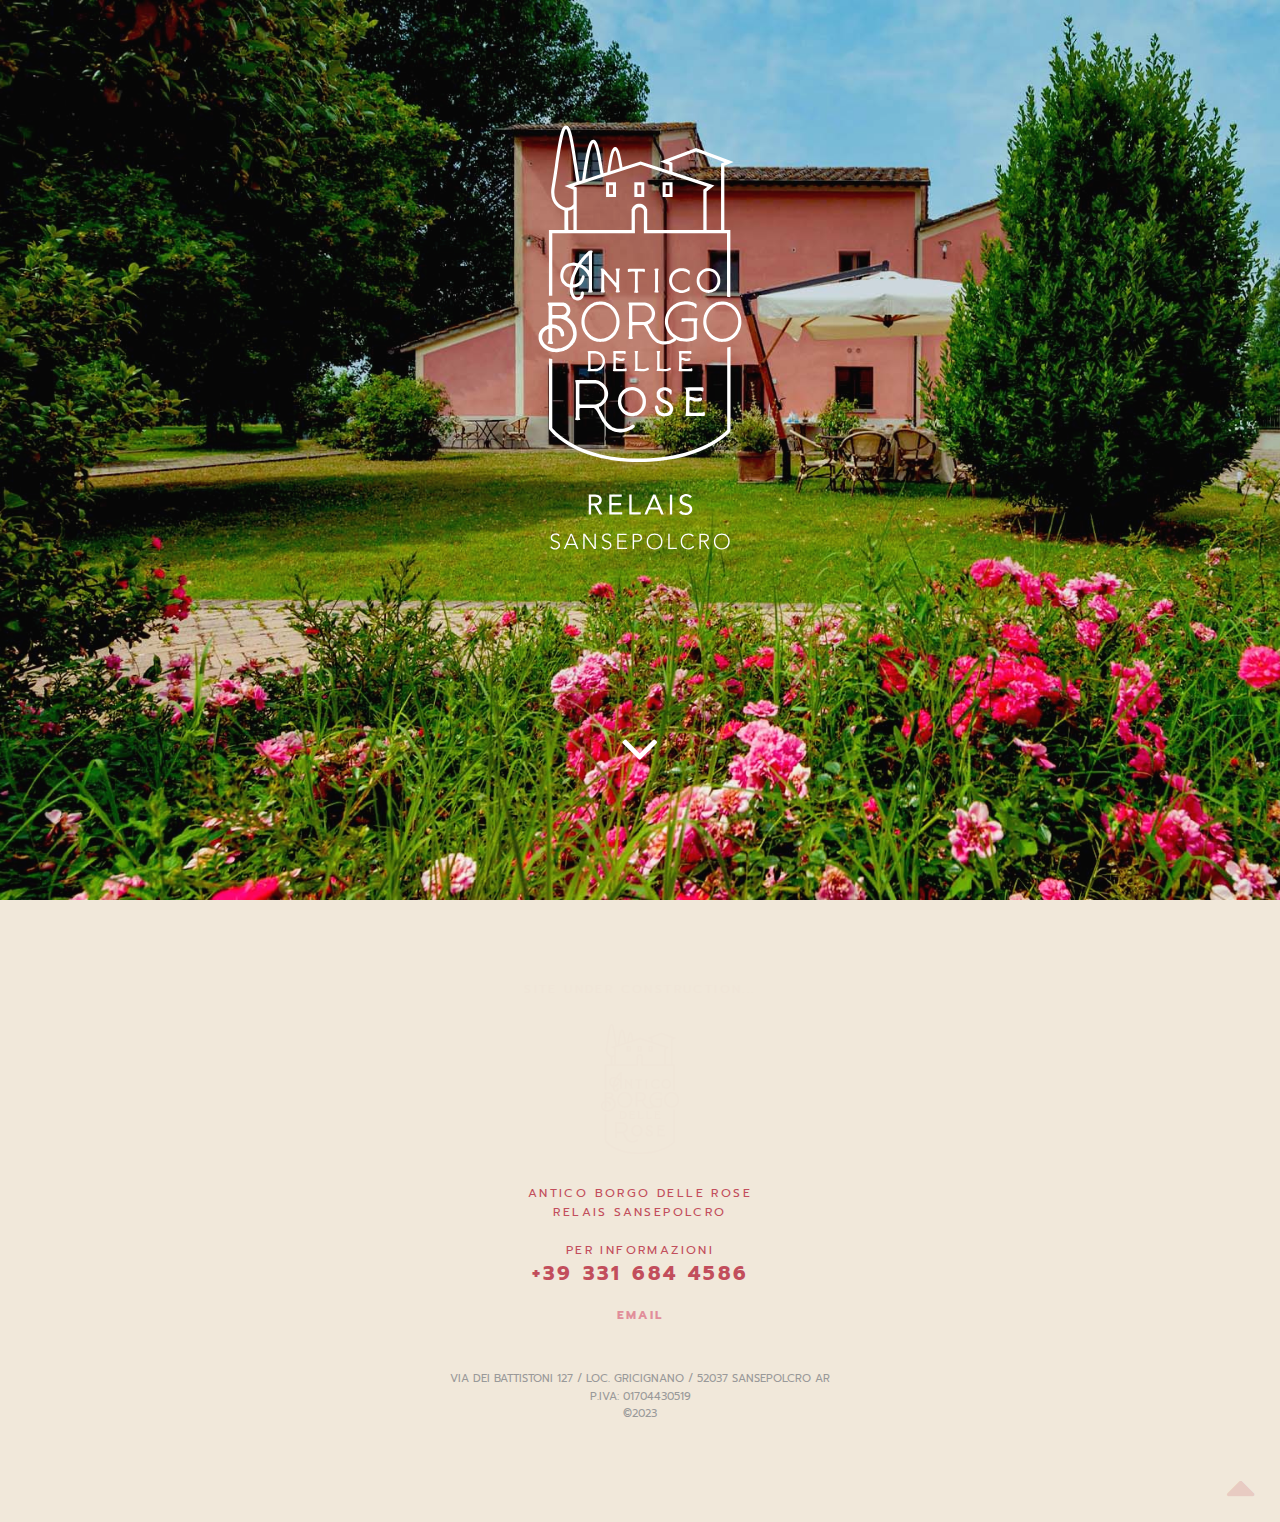
==== commit 4f86b34d: "Update index.html" ====
--- a/index.html
+++ b/index.html
@@ -43,7 +43,7 @@
             <main id="main">
             
                 <!-- Home Section -->
-                <section class="home-section bg-dark-alfa-0 parallax-2" data-background="images/ANTICO-BORGO-DELLE-ROSE/Background-antico-borgo-delle-rose-Y.png">
+                <section class="home-section bg-dark-alfa-0 parallax-2" data-background="images/ANTICO-BORGO-DELLE-ROSE/Background-antico-borgo-delle-rose-C.jpg">
                     <div class="js-height-full">
                         
                         <!-- Hero Content -->
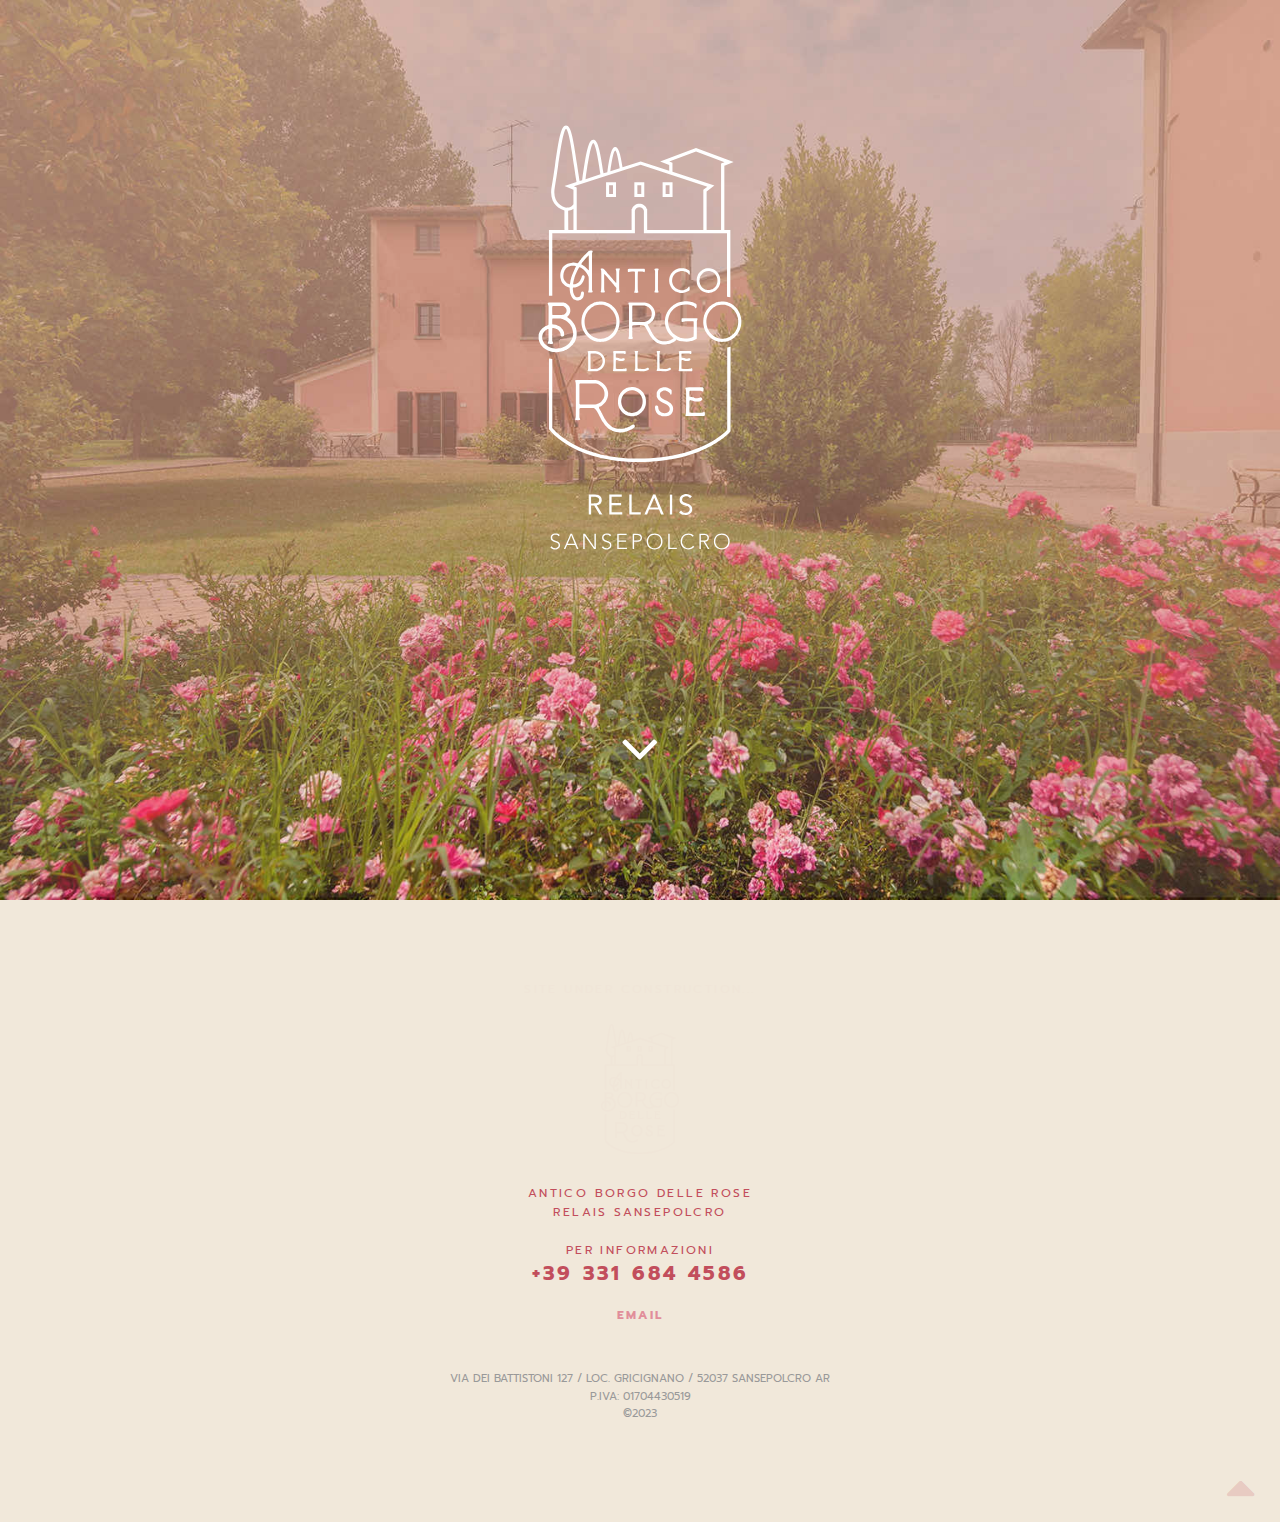
==== commit 7a8288f5: "Update index.html" ====
--- a/index.html
+++ b/index.html
@@ -43,7 +43,7 @@
             <main id="main">
             
                 <!-- Home Section -->
-                <section class="home-section bg-dark-alfa-0 parallax-2" data-background="images/ANTICO-BORGO-DELLE-ROSE/Background-antico-borgo-delle-rose-C.jpg">
+                <section class="home-section bg-dark-alfa-0 parallax-2" data-background="images/ANTICO-BORGO-DELLE-ROSE/Background-antico-borgo-delle-rose-Y.jpg">
                     <div class="js-height-full">
                         
                         <!-- Hero Content -->
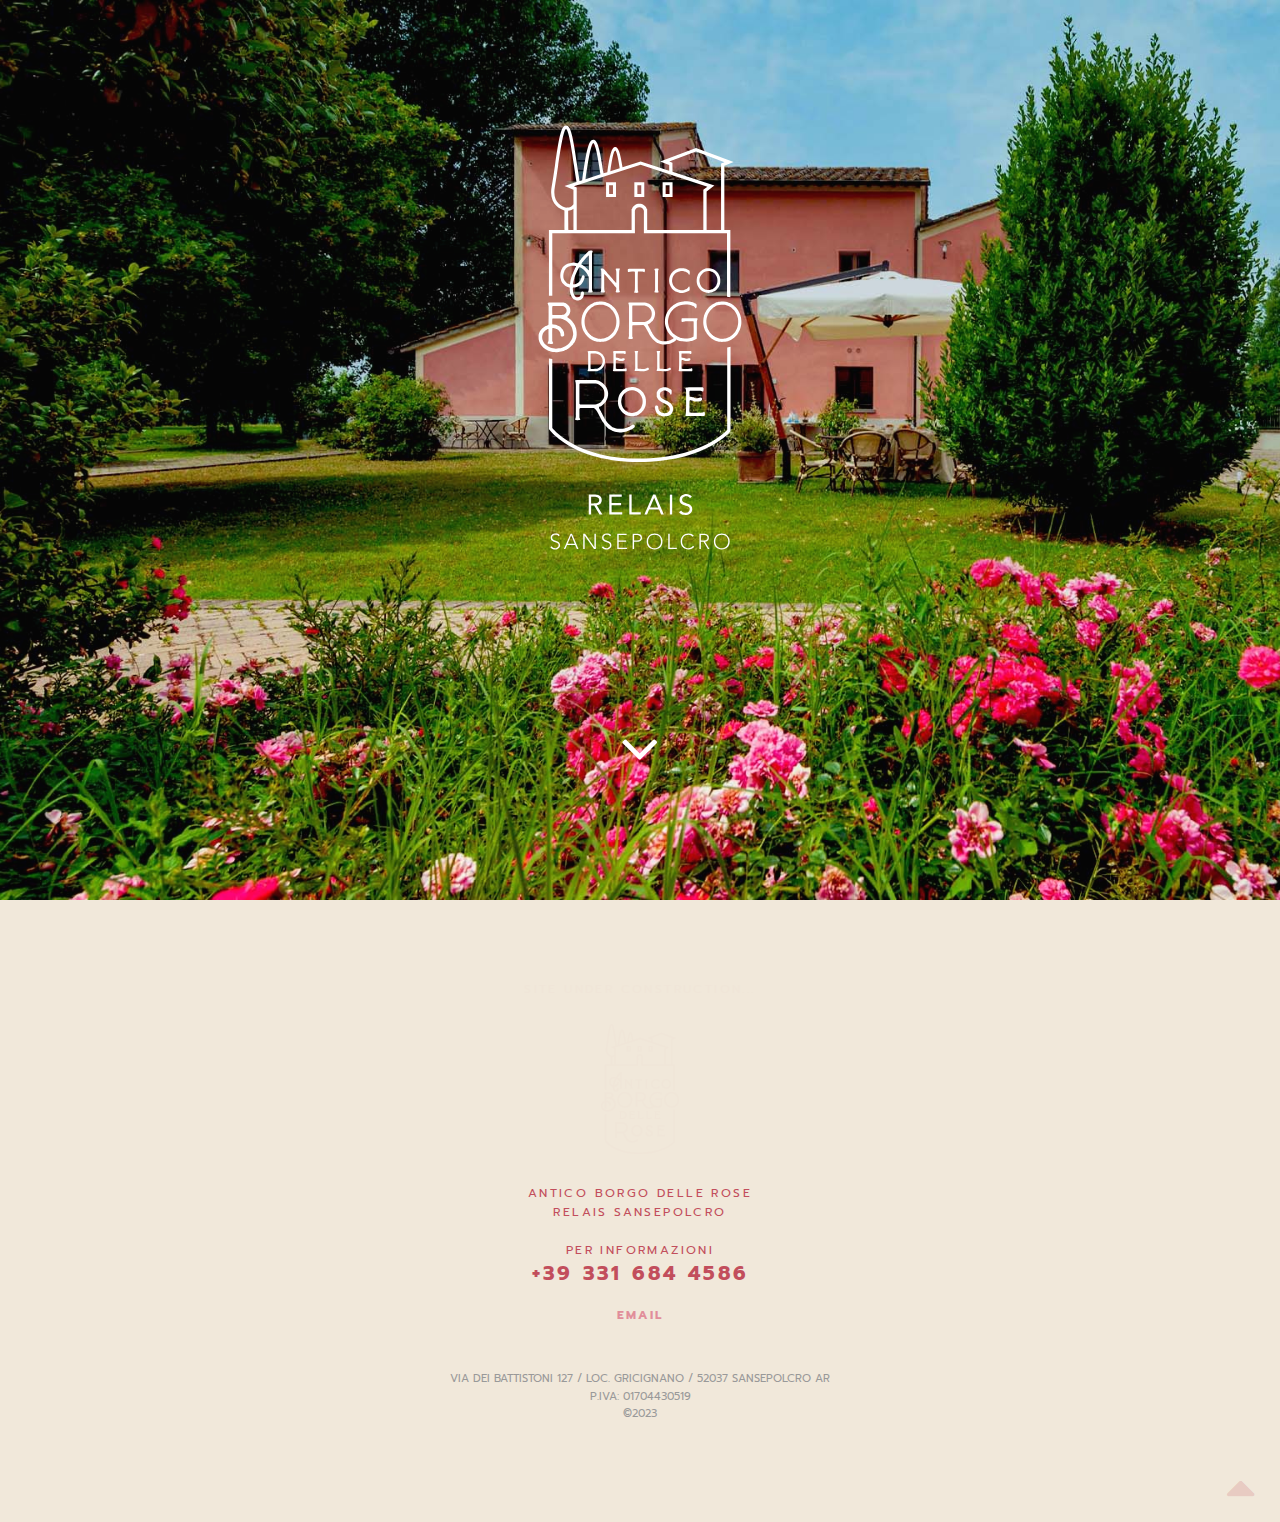
==== commit 88091036: "Update index.html" ====
--- a/index.html
+++ b/index.html
@@ -43,7 +43,7 @@
             <main id="main">
             
                 <!-- Home Section -->
-                <section class="home-section bg-dark-alfa-0 parallax-2" data-background="images/ANTICO-BORGO-DELLE-ROSE/Background-antico-borgo-delle-rose-Y.jpg">
+                <section class="home-section bg-dark-alfa-0 parallax-2" data-background="images/ANTICO-BORGO-DELLE-ROSE/Background-antico-borgo-delle-rose-C.jpg">
                     <div class="js-height-full">
                         
                         <!-- Hero Content -->
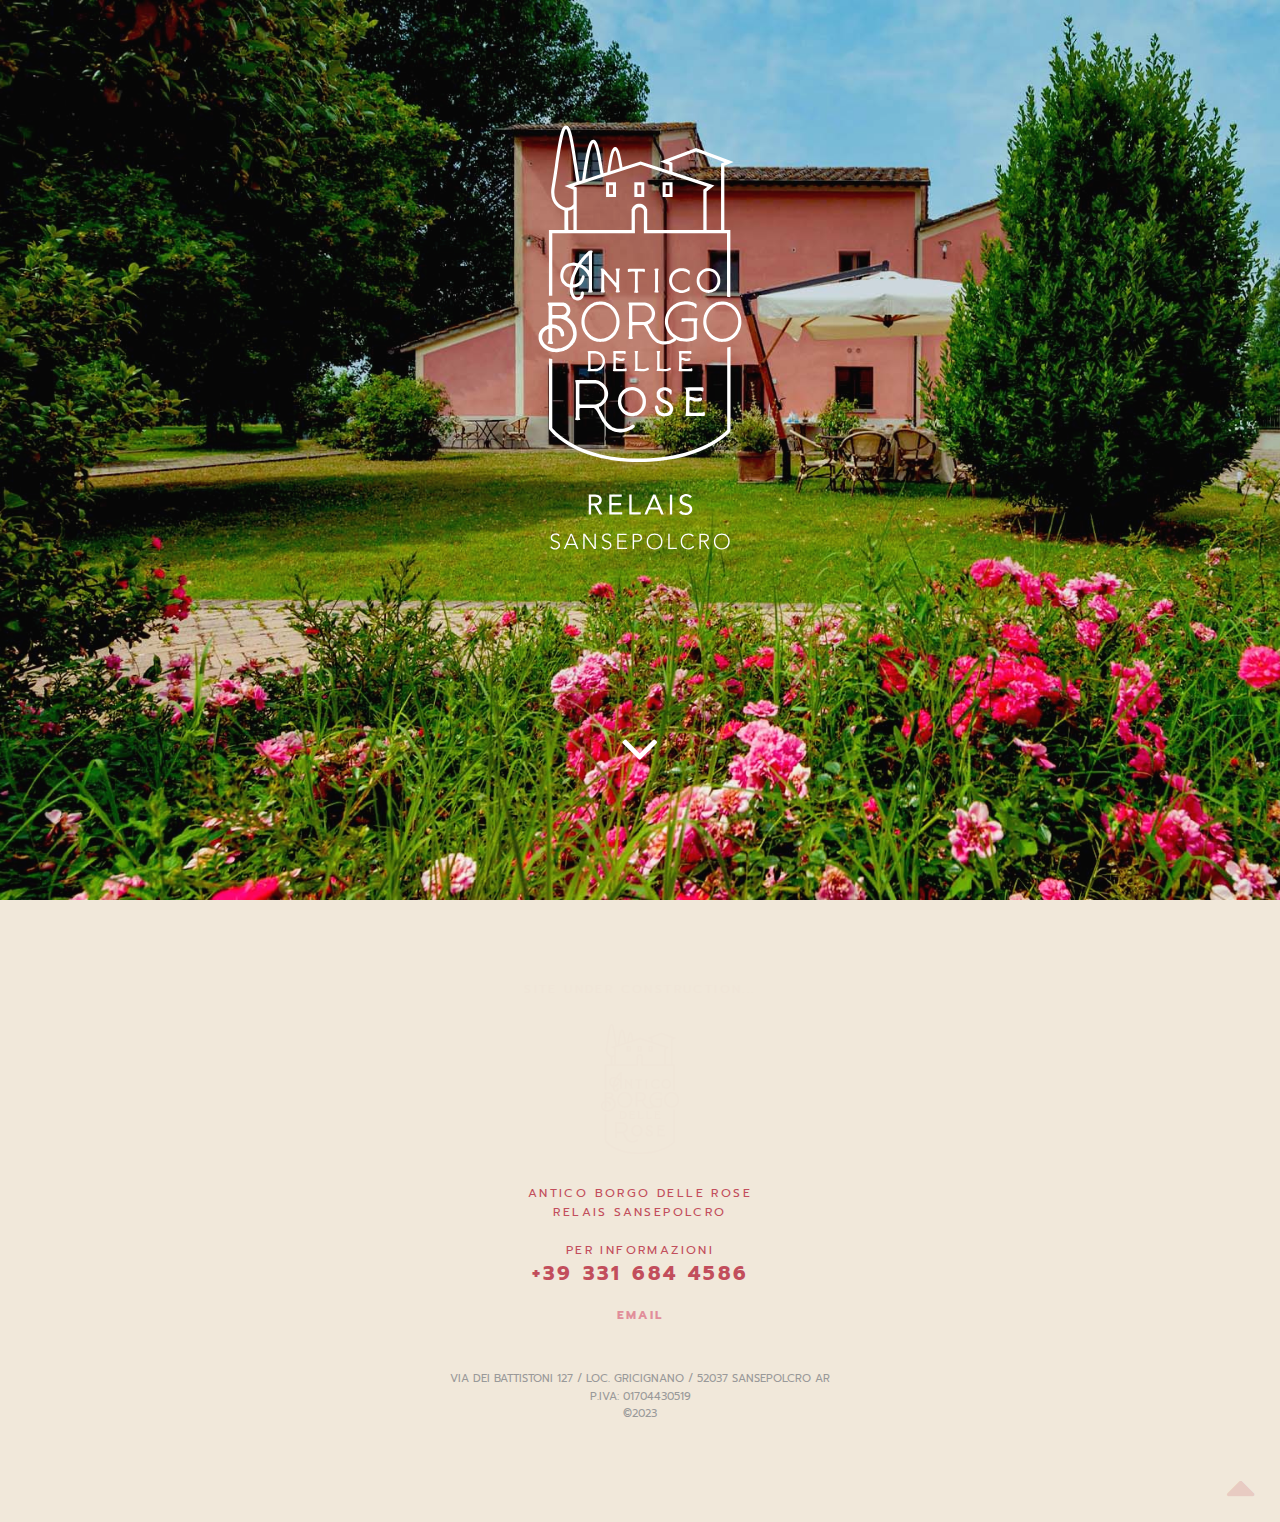
==== commit ec8dd8ce: "Update index.html" ====
--- a/index.html
+++ b/index.html
@@ -1,7 +1,7 @@
 <!DOCTYPE html>
 <!-- Change the value of lang="en" attribute if your website's language is not English.
 You can find the code of your language here - https://www.w3schools.com/tags/ref_language_codes.asp -->
-<html lang="en">
+<html lang="it">
     <head>
         <title>Antico Borgo delle Rose | Relais Sansepolcro</title>
         <meta name="description" content="Antico Borgo delle Rose | Relais Sansepolcro">
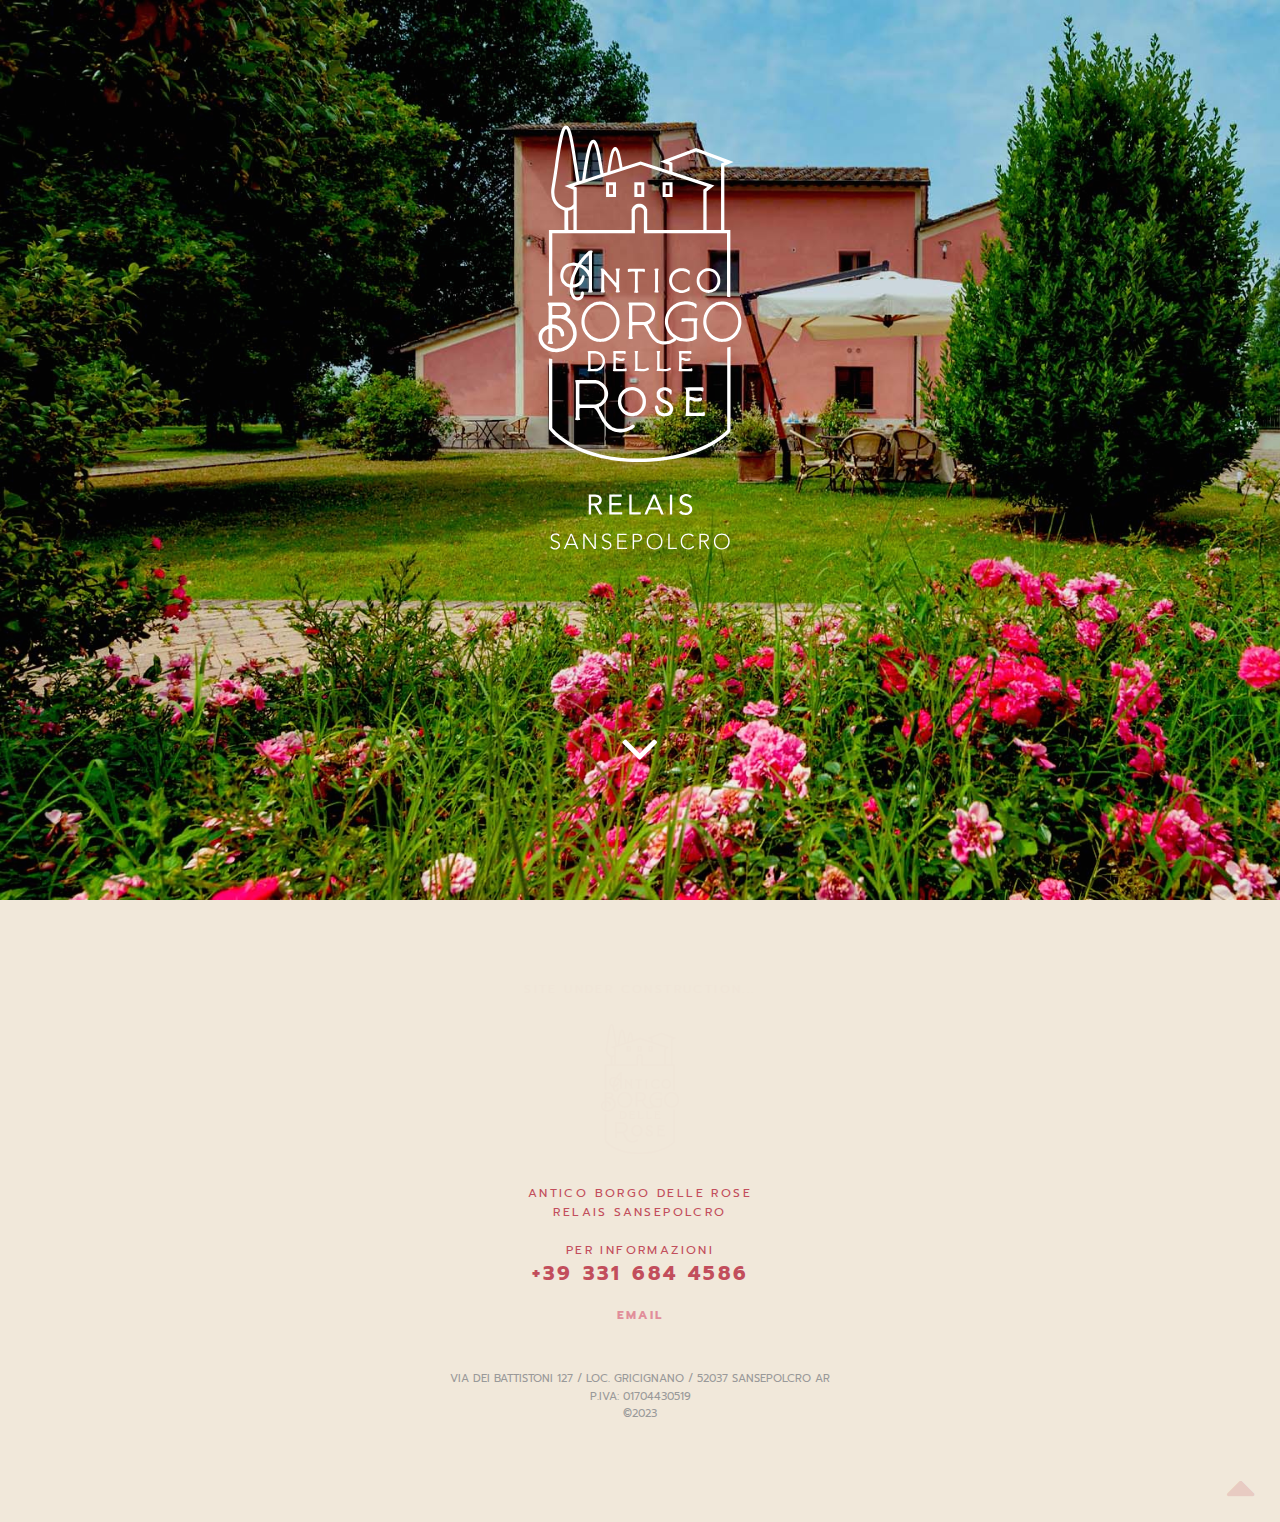
==== commit 24c251f0: "Update index.html" ====
--- a/index.html
+++ b/index.html
@@ -23,6 +23,7 @@
         <link rel="stylesheet" href="css/magnific-popup.css">
 <style>
 @import url('https://fonts.googleapis.com/css2?family=Prompt:wght@100;200;300;400;500&display=swap');
+@import url('https://fonts.googleapis.com/css2?family=Lato:wght@100;300;400;700;900&family=Petrona:wght@100;200;300;400;500;600;700;800;900&display=swap');
 </style>
     </head>
     <body class="appear-animate">
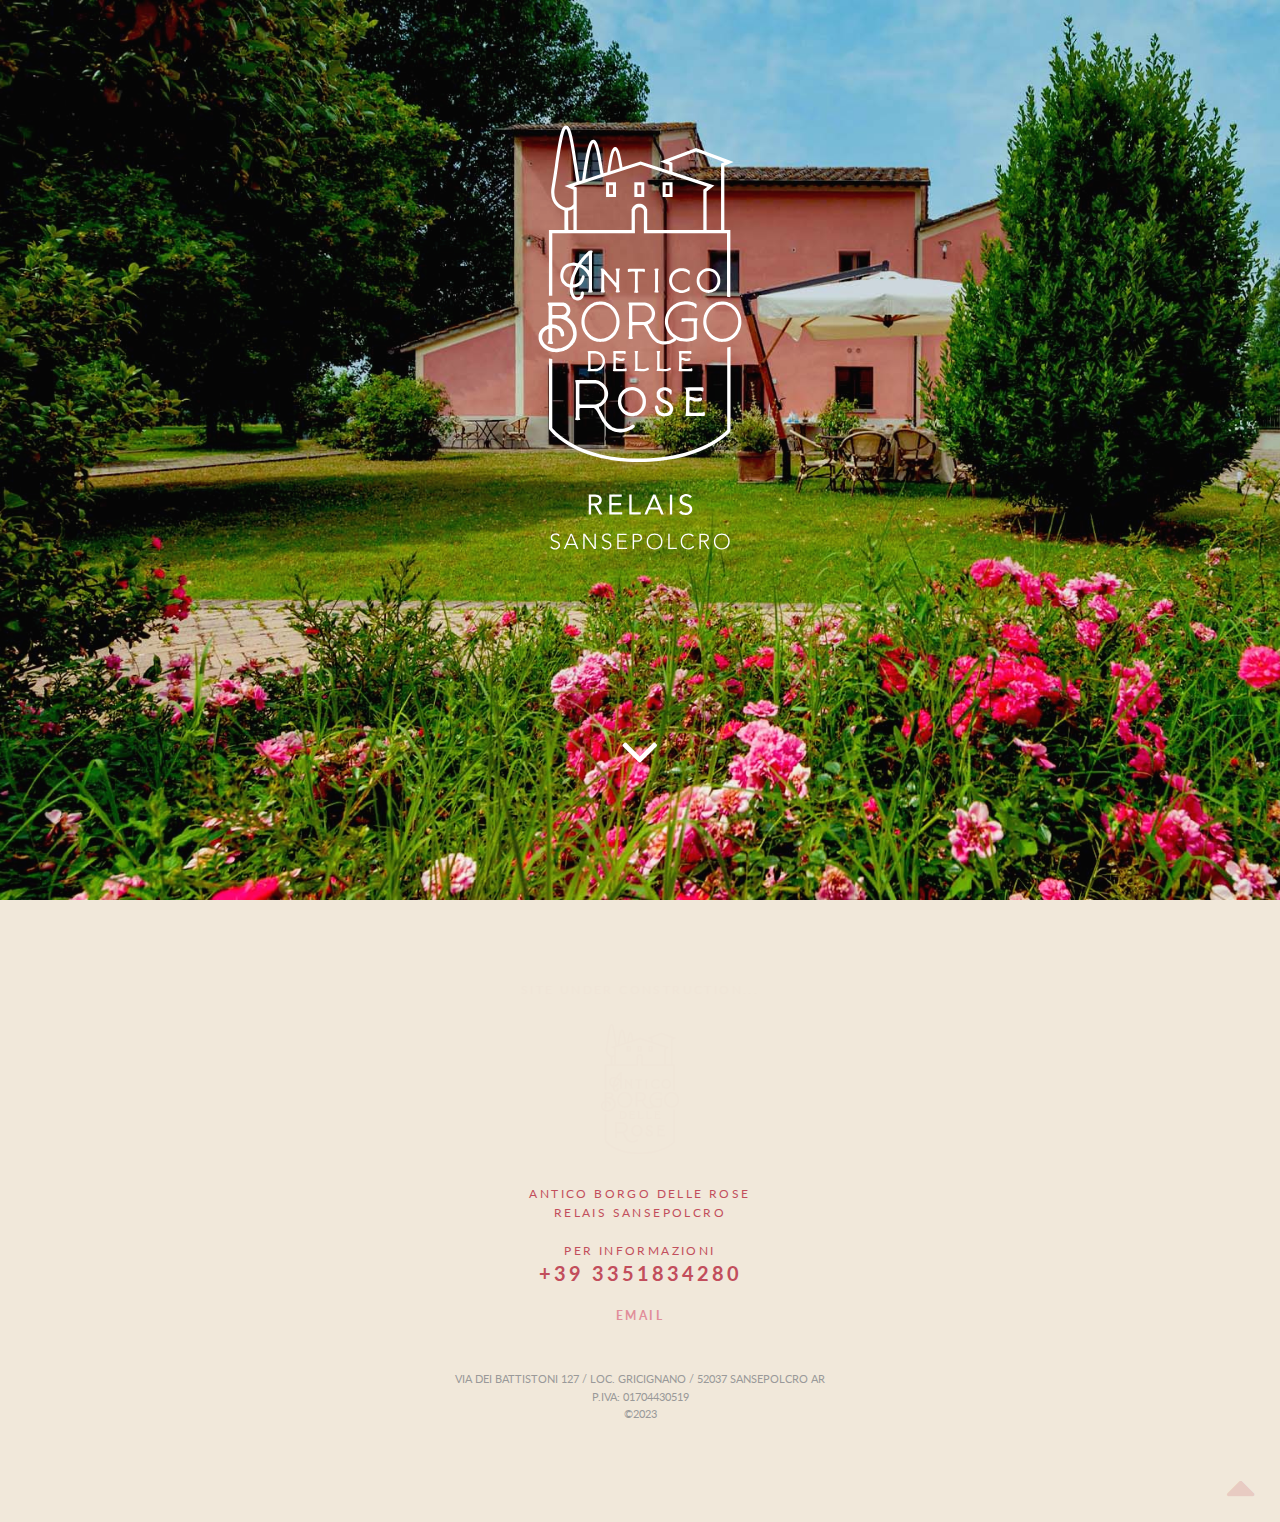
==== commit 4ee2df17: "Update index.html" ====
--- a/index.html
+++ b/index.html
@@ -96,7 +96,7 @@
                             Antico Borgo delle Rose<br/>
                             Relais Sansepolcro<br/><br/>
                             PER INFORMAZIONI<br/>
-                            <a href="tel:+393316844586"><strong class="hs-line-15">+39 331 684 4586</strong></a><br/><br/>
+                            <a href="tel:+393351834280"><strong class="hs-line-15">+39 3351834280</strong></a><br/><br/>
                             <a href="mailto:sferreira@anticoborgodellerose.com"><strong>EMAIL</strong></a>
                         </div>
                         <!-- End Copyright -->
--- a/css/style.css
+++ b/css/style.css
@@ -12,6 +12,8 @@
 @import "et-line.css";
 @import url(https://fonts.googleapis.com/css?family=Open+Sans:400italic,700italic,400,300,700);
 @import url(https://fonts.googleapis.com/css?family=Dosis:300,400,700);
+@import url('https://fonts.googleapis.com/css2?family=Prompt:wght@100;200;300;400;500&display=swap');
+@import url('https://fonts.googleapis.com/css2?family=Lato:wght@100;300;400;700;900&family=Petrona:wght@100;200;300;400;500;600;700;800;900&display=swap');
 
 /*------------------------------------------------------------------
 [Table of contents]
@@ -395,7 +397,7 @@
 body{
     color: #C24E5C;
     font-size: 14px;
-    font-family: Prompt, arial, sans-serif;
+    font-family: Lato, Prompt, sans-serif;
     line-height: 1.6;    
     -webkit-font-smoothing: antialiased;
 }
@@ -415,6 +417,7 @@
 }
 
 h1,h2,h3,h4,h5,h6{
+    font-family: Petrona, serif;
     margin-bottom: 1.3em;
     line-height: 1.4;
     font-weight: 400;
@@ -490,12 +493,12 @@
     letter-spacing: 1px;
 }
 .font-alt{
-    font-family: Prompt, arial, sans-serif;
+    font-family: Lato, Prompt, sans-serif;
     text-transform: uppercase;
     letter-spacing: 0.2em;
 }
 .serif{
-    font-family: "Times New Roman", Times, serif;
+    font-family: Petrona, serif;
     font-style: italic;
     font-weight: normal;
 }
@@ -1553,7 +1556,7 @@
 }
 .logo,
 a.logo:hover{
-    font-family: Dosis, arial, sans-serif;
+    Lato, Prompt, sans-serif;
     font-size: 18px;
     font-weight: 400 !important;
     text-transform: uppercase;
@@ -6647,4 +6650,4 @@
 .js-height-full{
     height: 100vh;
     height: 100svh;
-}+}
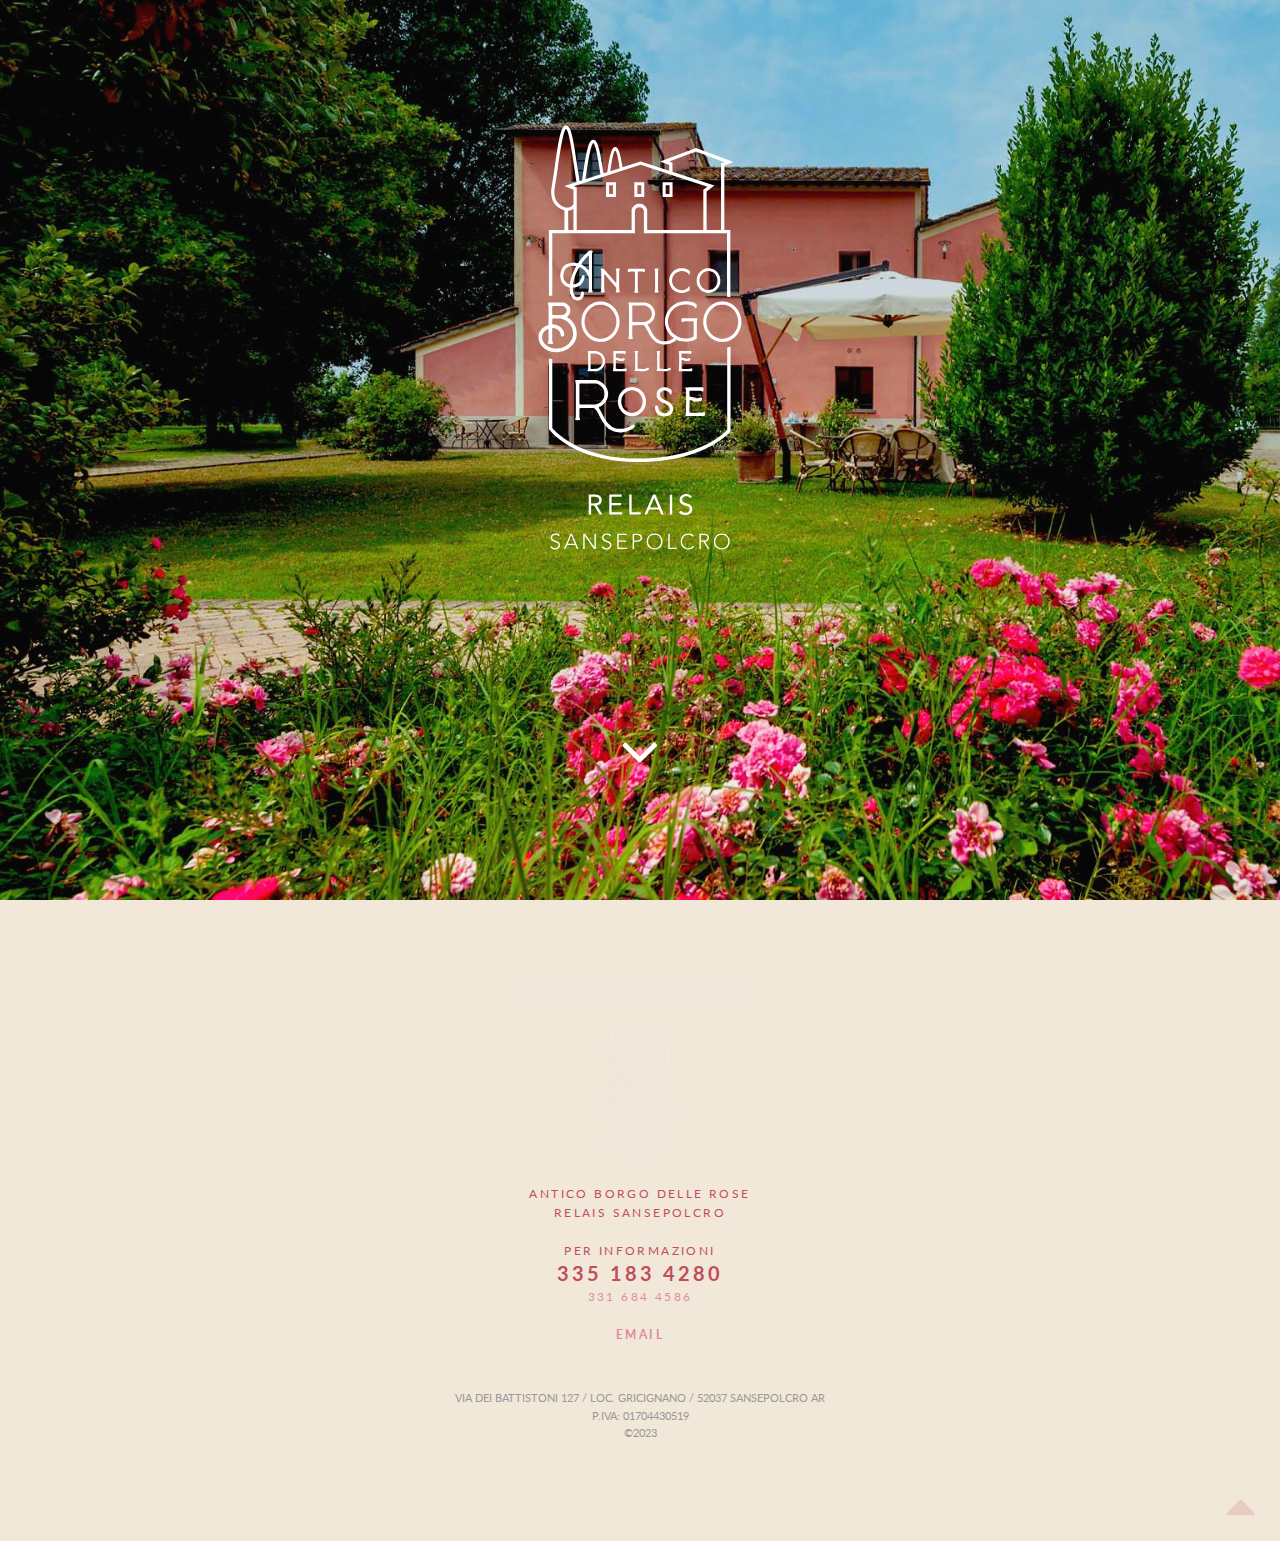
==== commit 577974a1: "Update index.html" ====
--- a/index.html
+++ b/index.html
@@ -96,7 +96,8 @@
                             Antico Borgo delle Rose<br/>
                             Relais Sansepolcro<br/><br/>
                             PER INFORMAZIONI<br/>
-                            <a href="tel:+393351834280"><strong class="hs-line-15">+39 3351834280</strong></a><br/><br/>
+                            <a href="tel:+393351834280"><strong class="hs-line-15">335 183 4280</strong></a><br/>
+                             <a href="tel:+393316844586">331 684 4586</a><br/><br/>
                             <a href="mailto:sferreira@anticoborgodellerose.com"><strong>EMAIL</strong></a>
                         </div>
                         <!-- End Copyright -->
